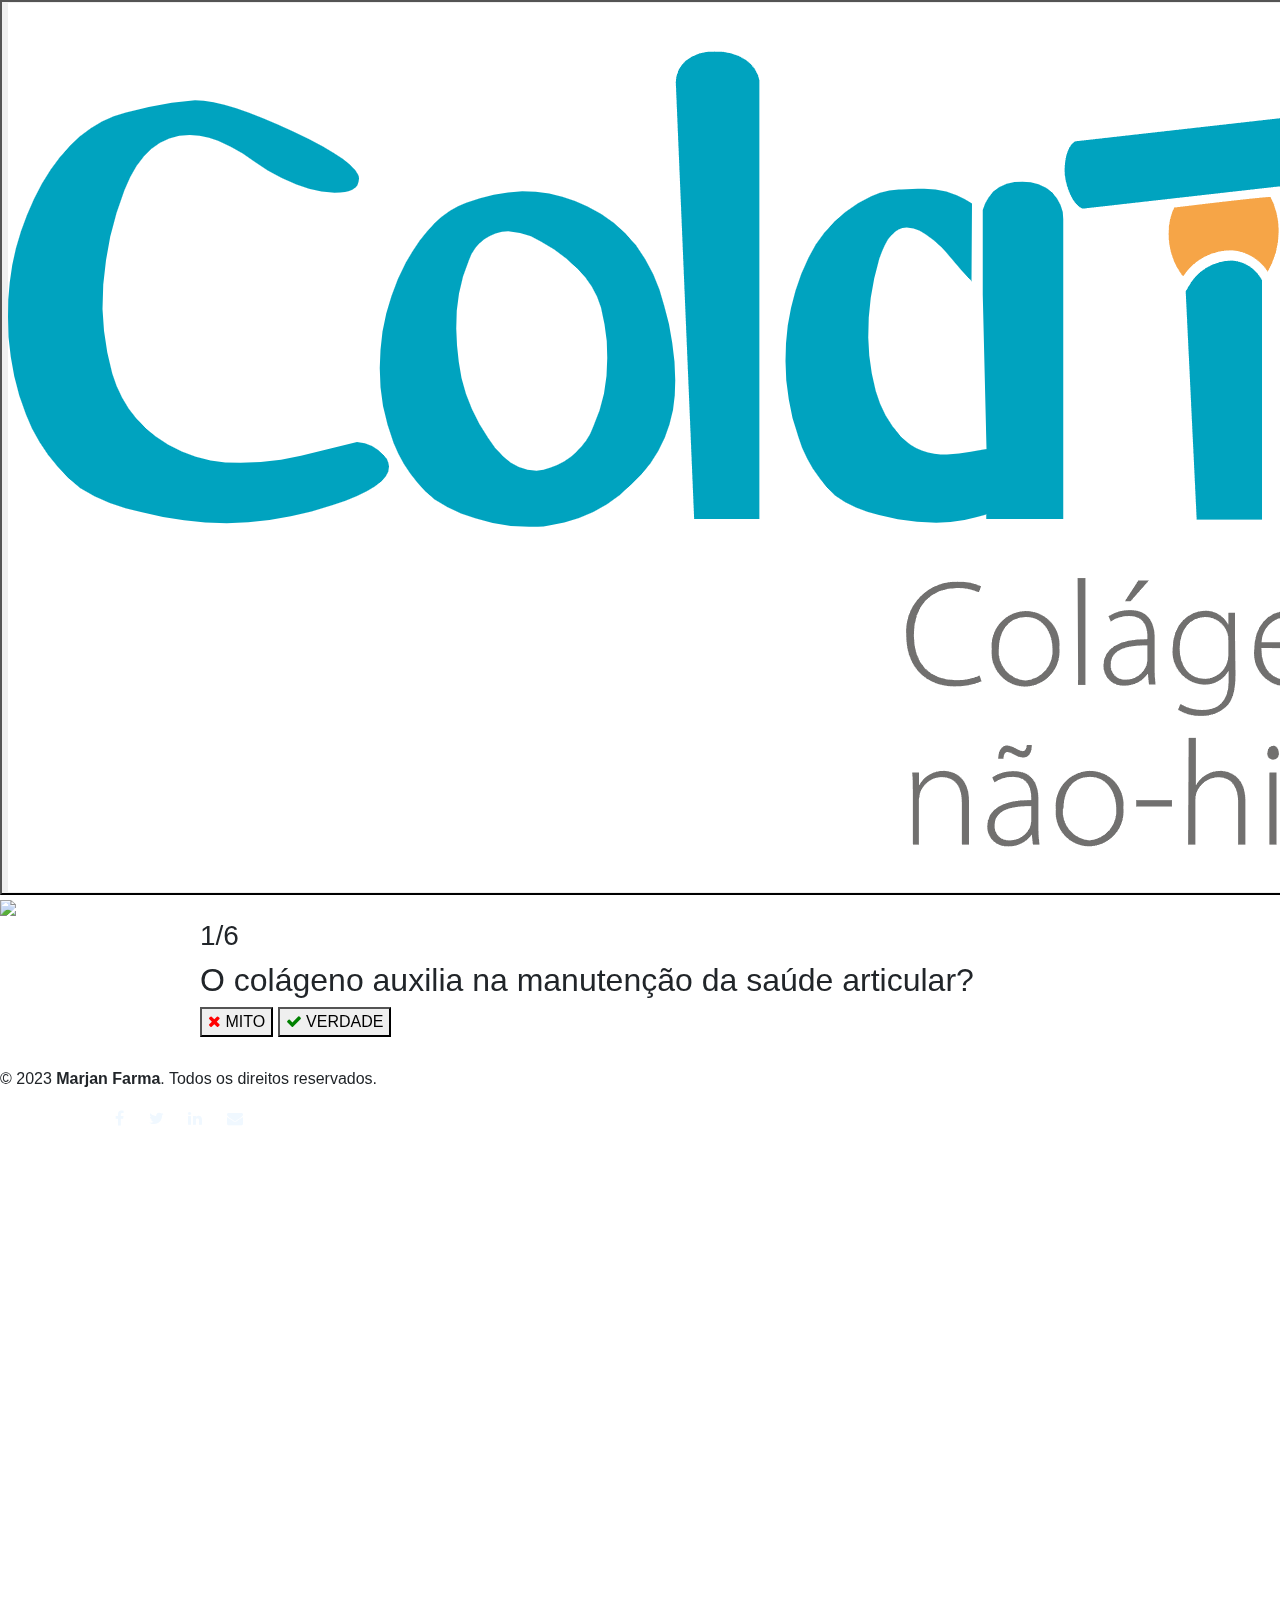
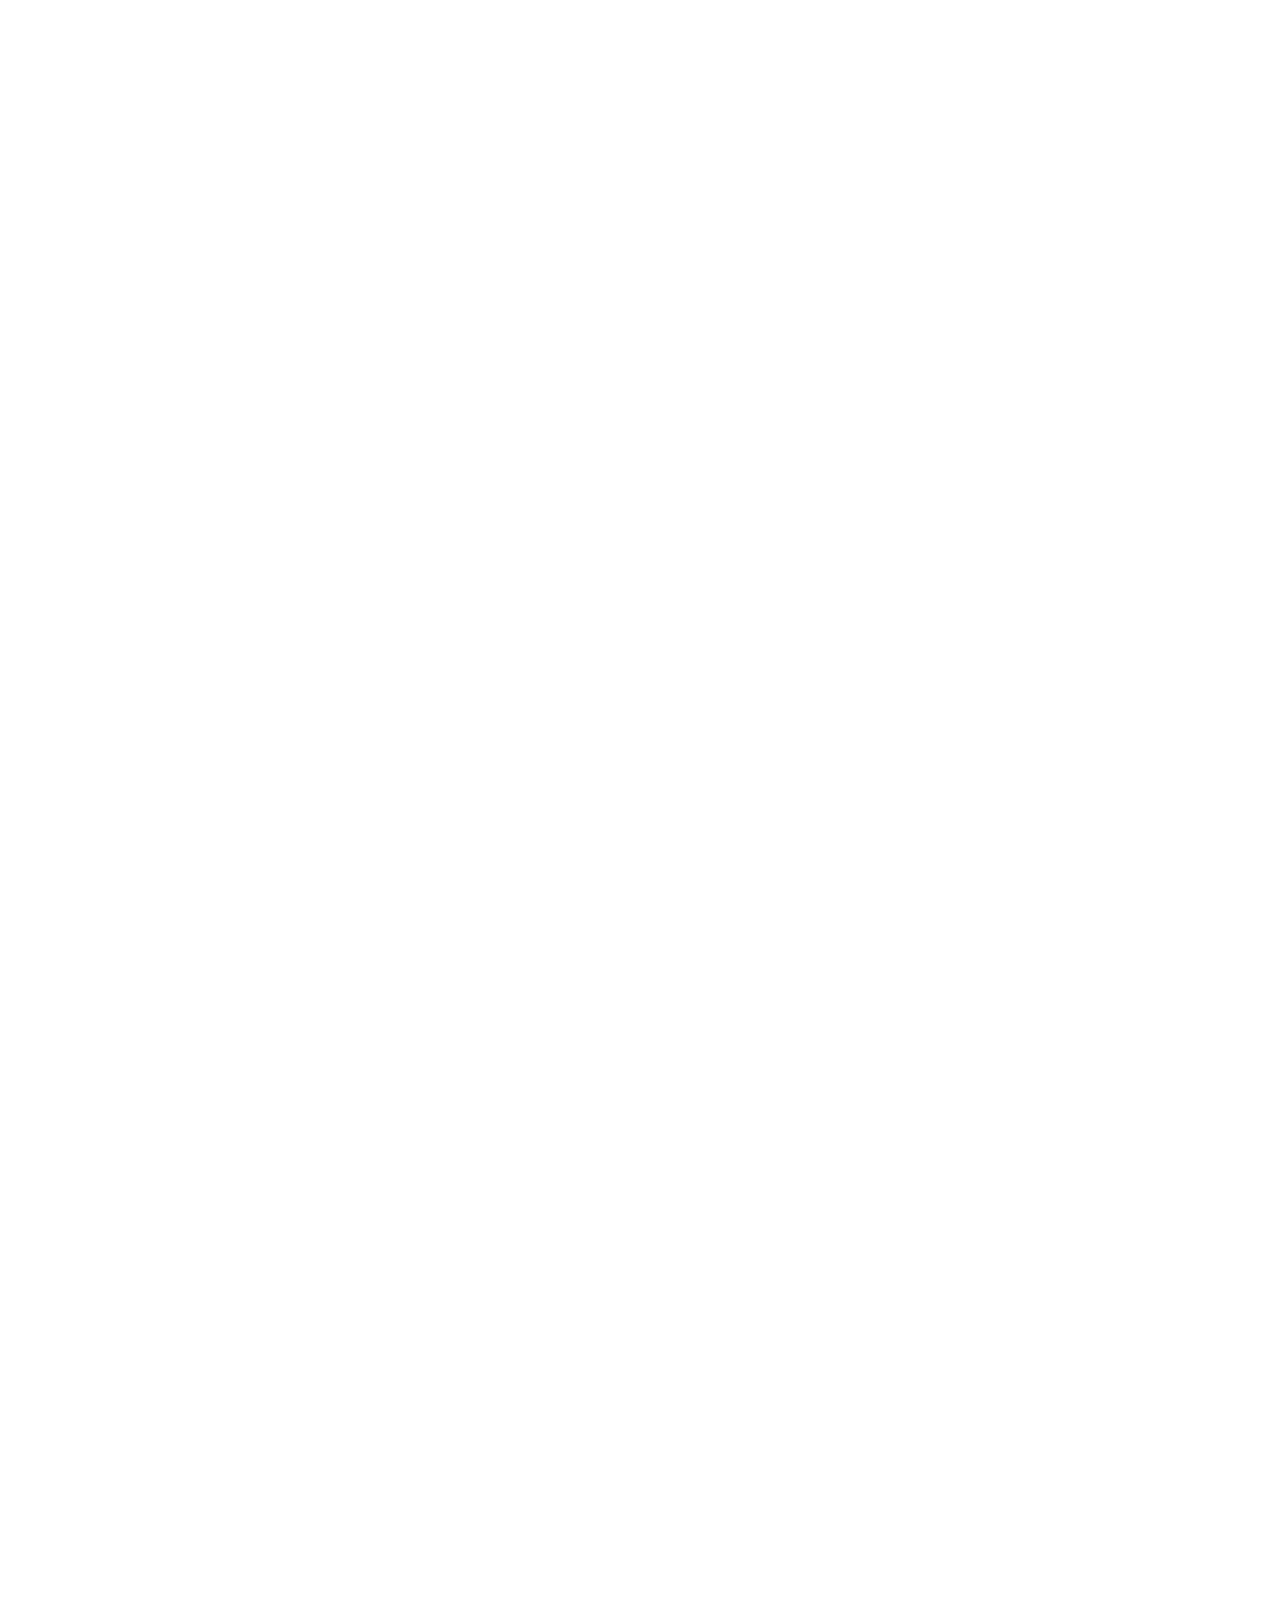
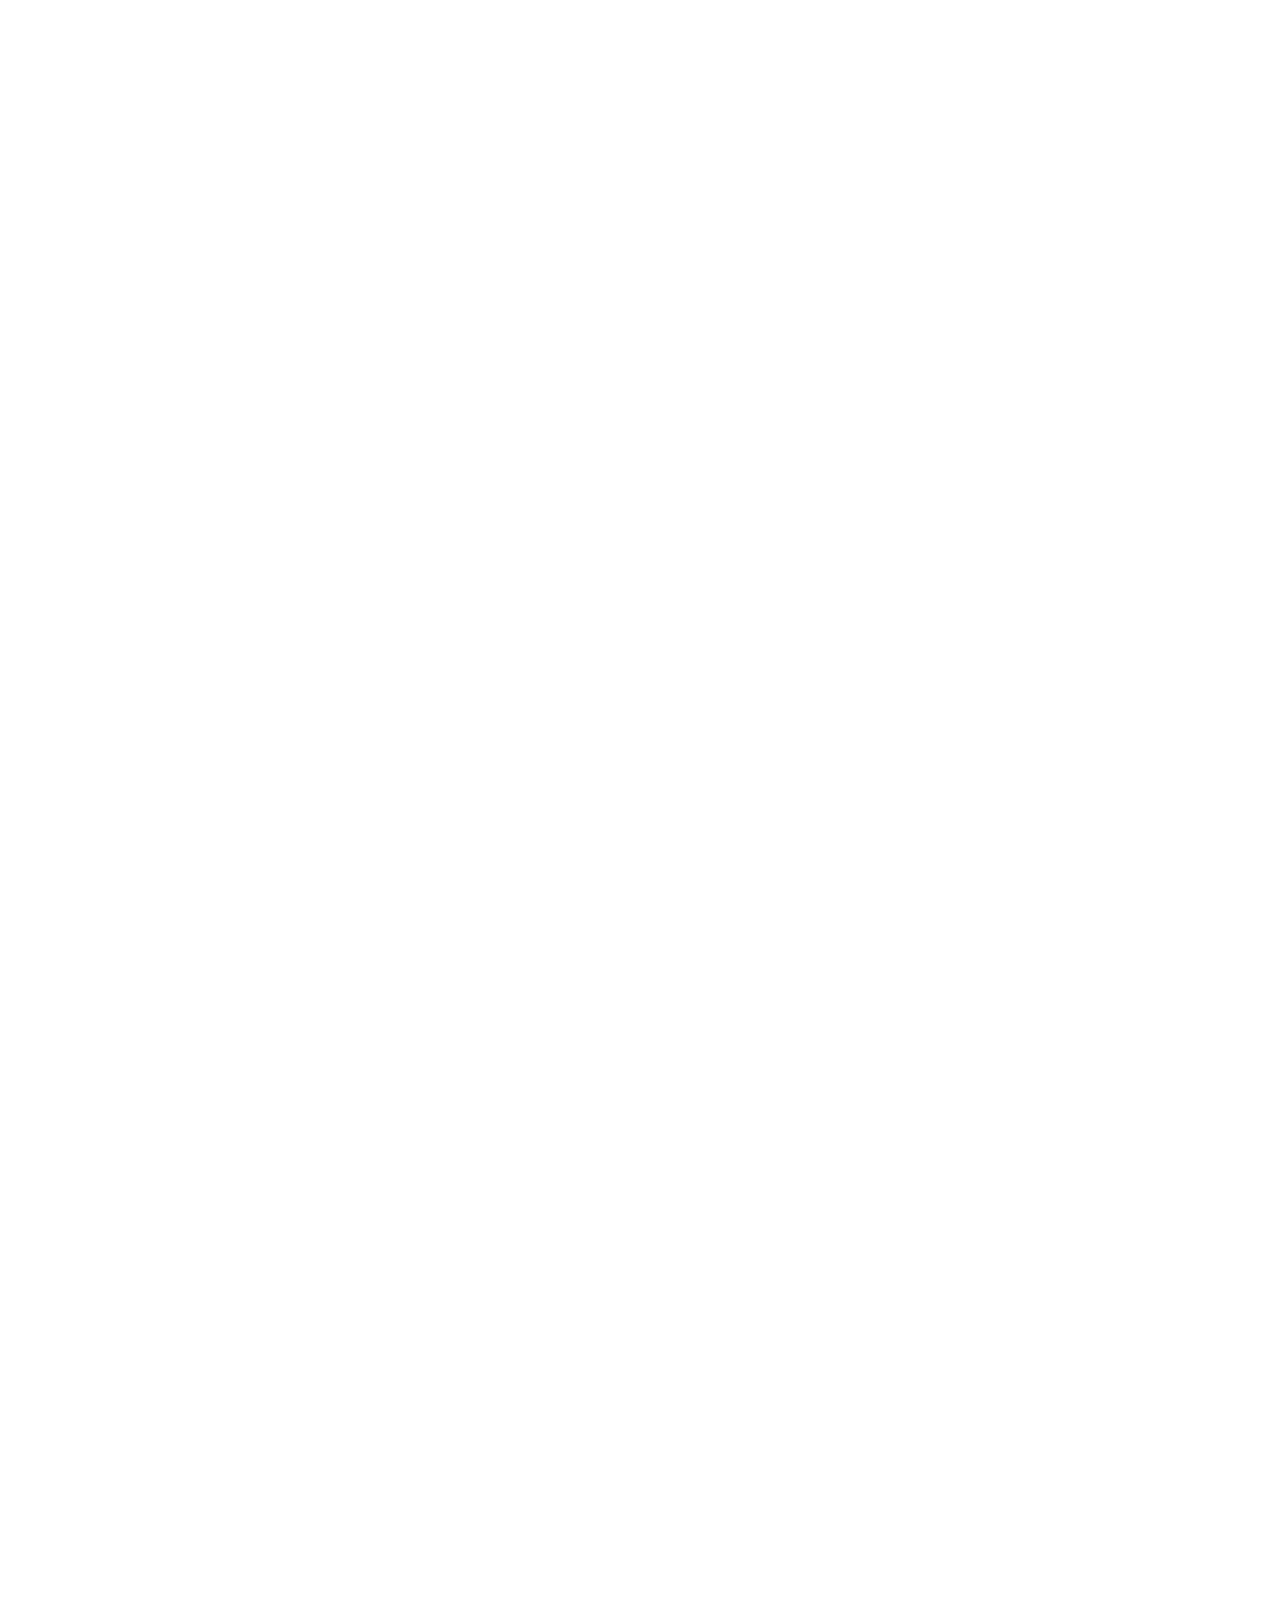
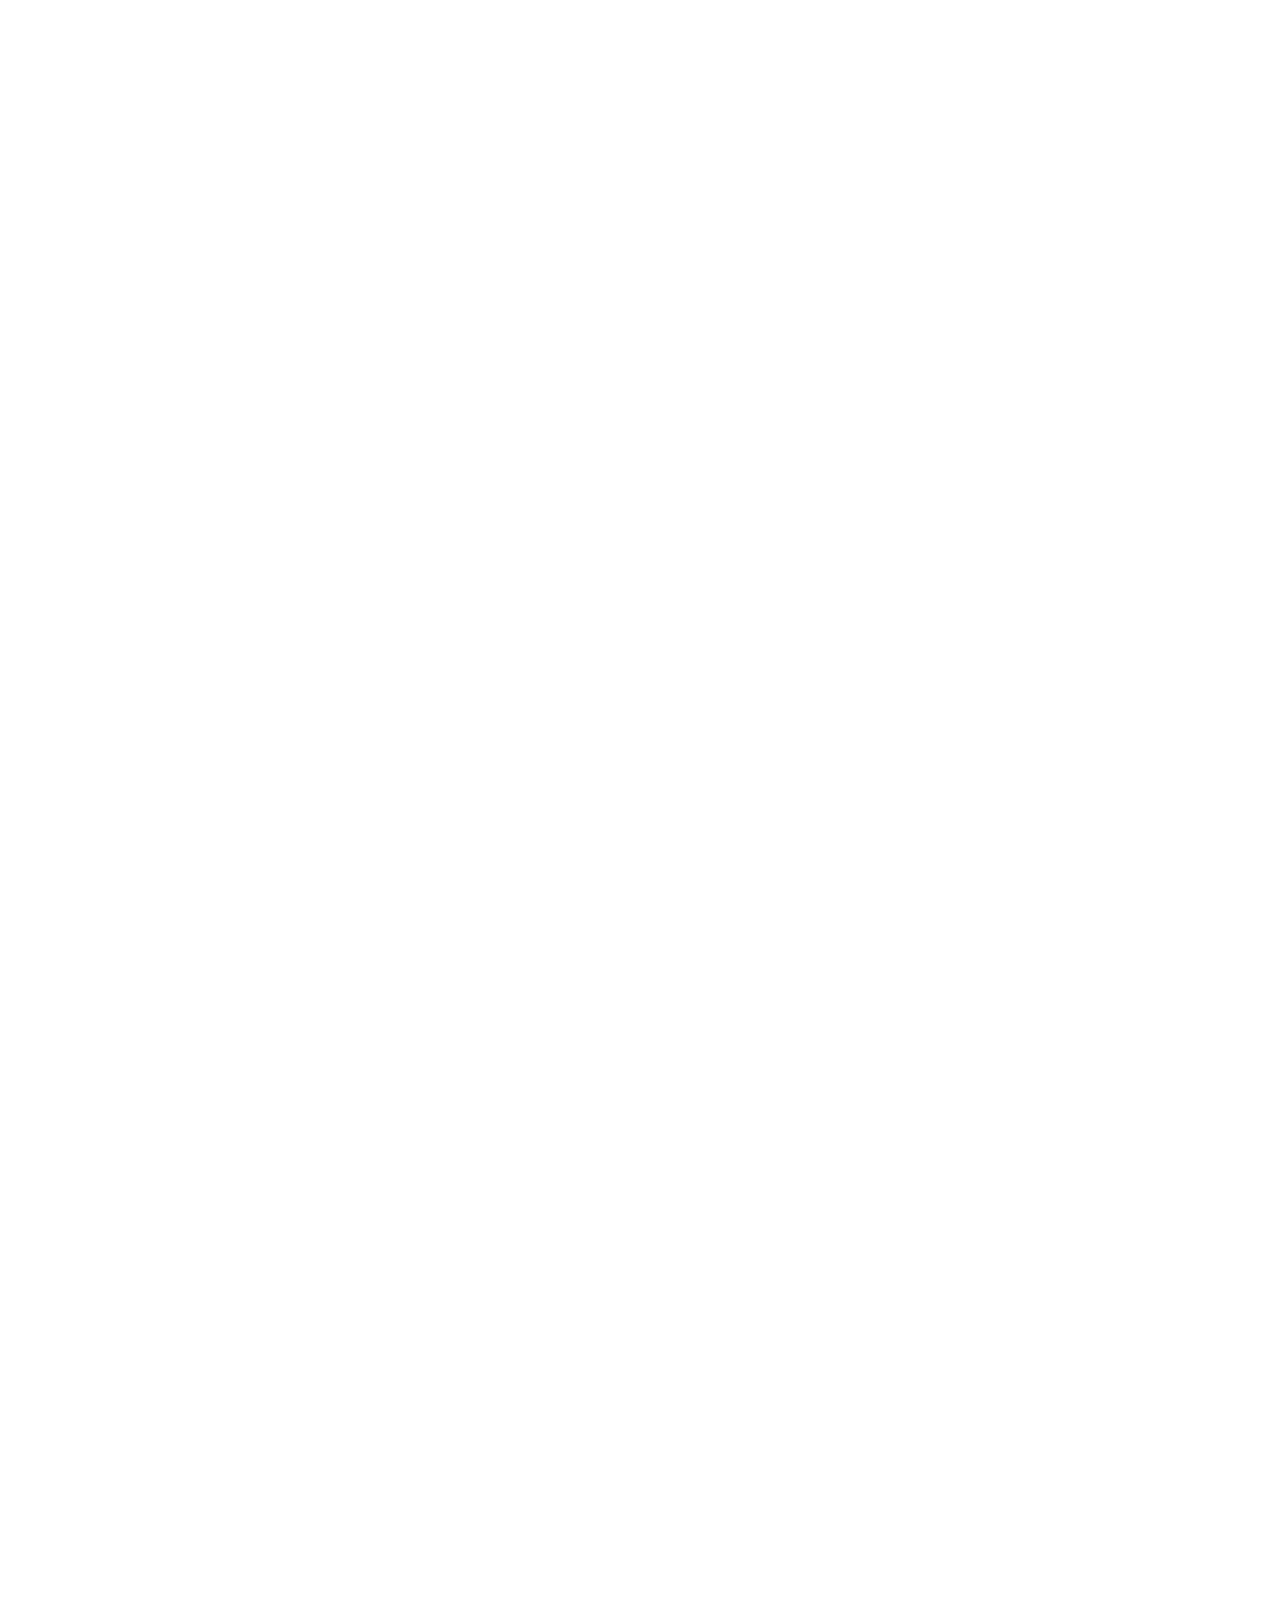
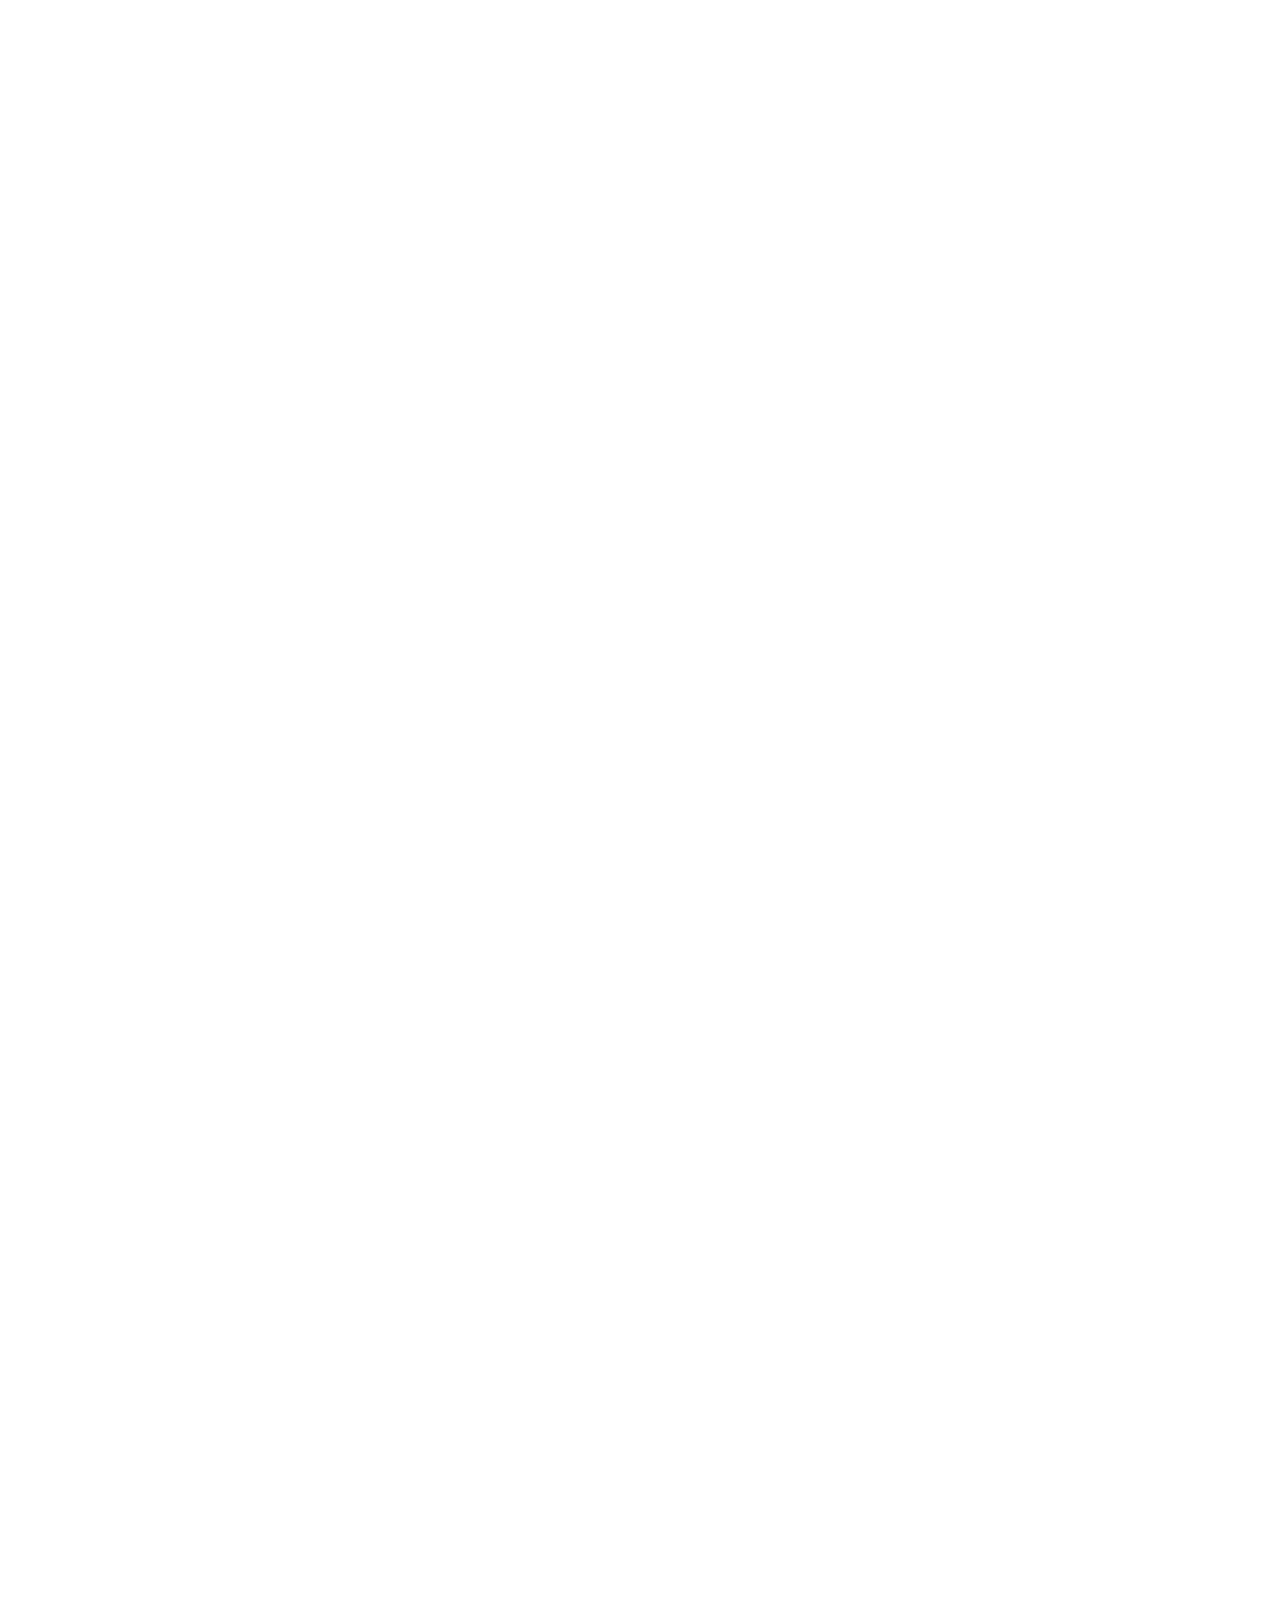
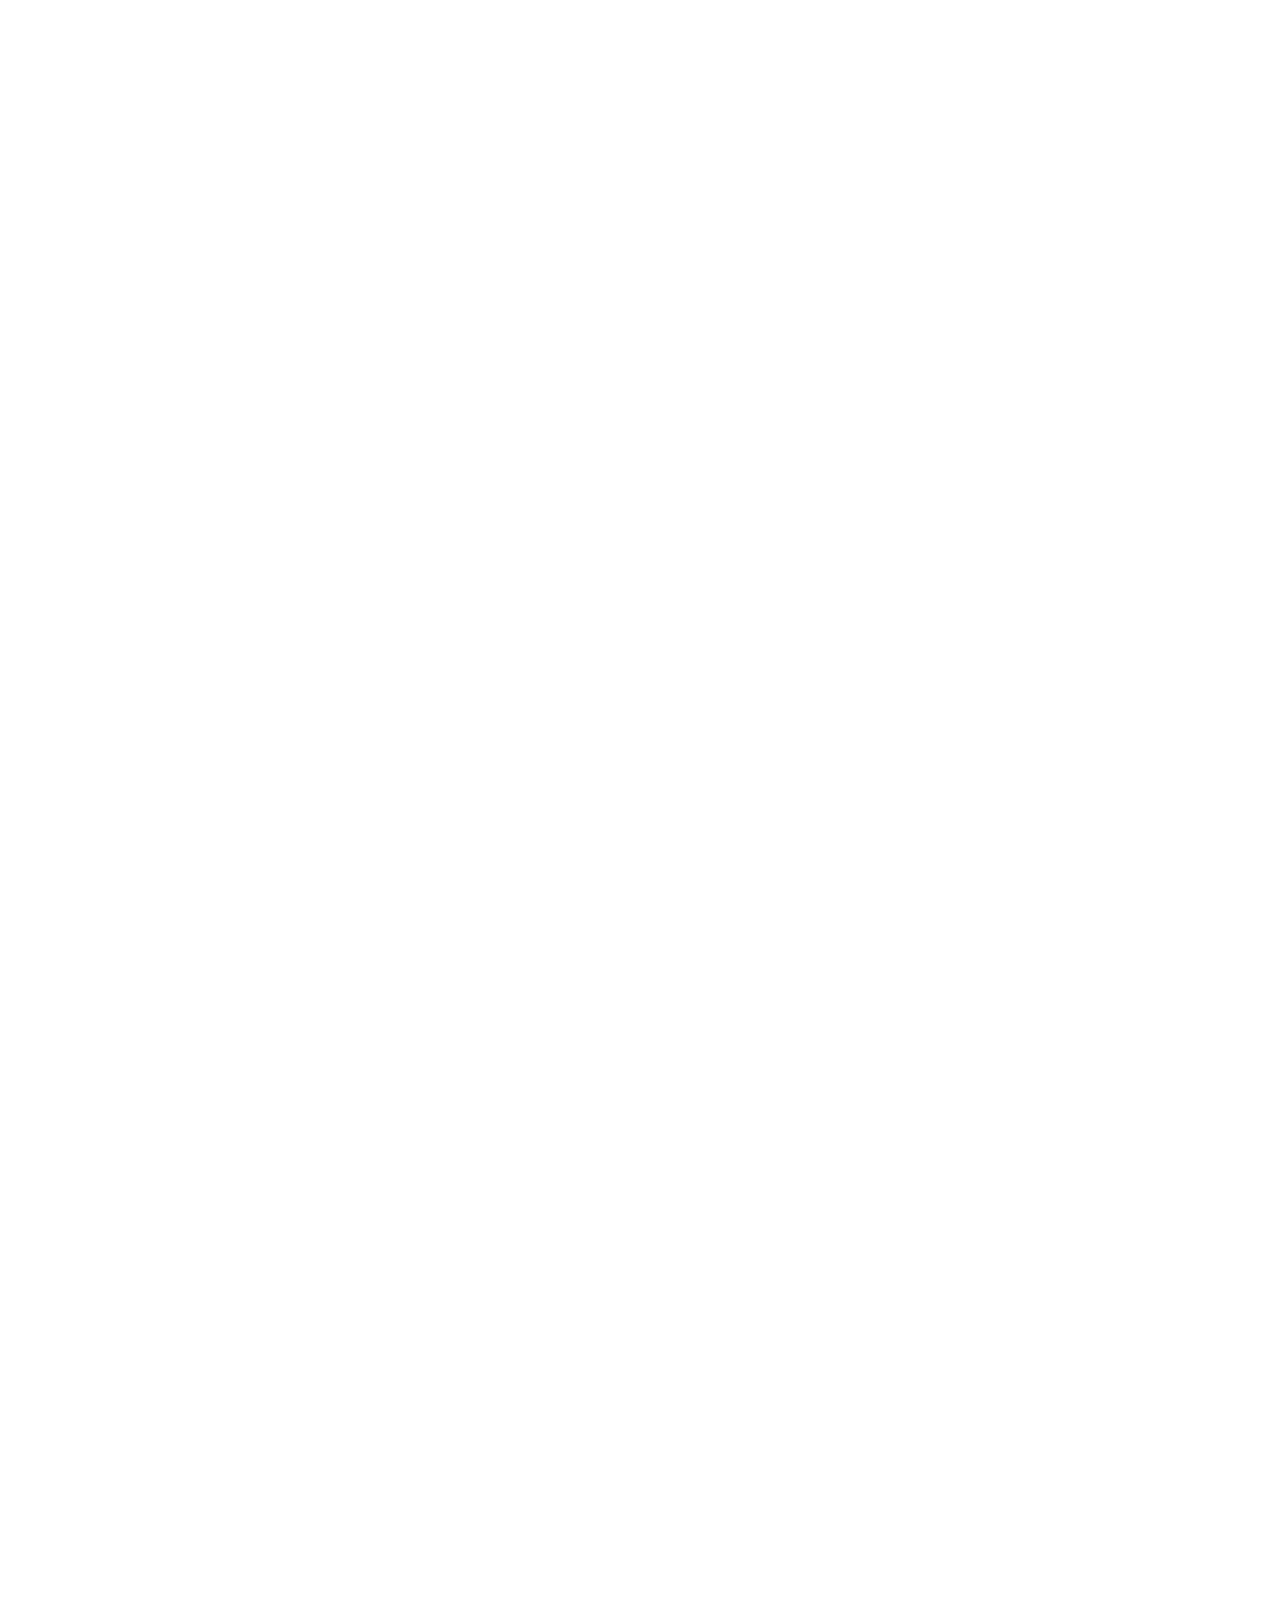
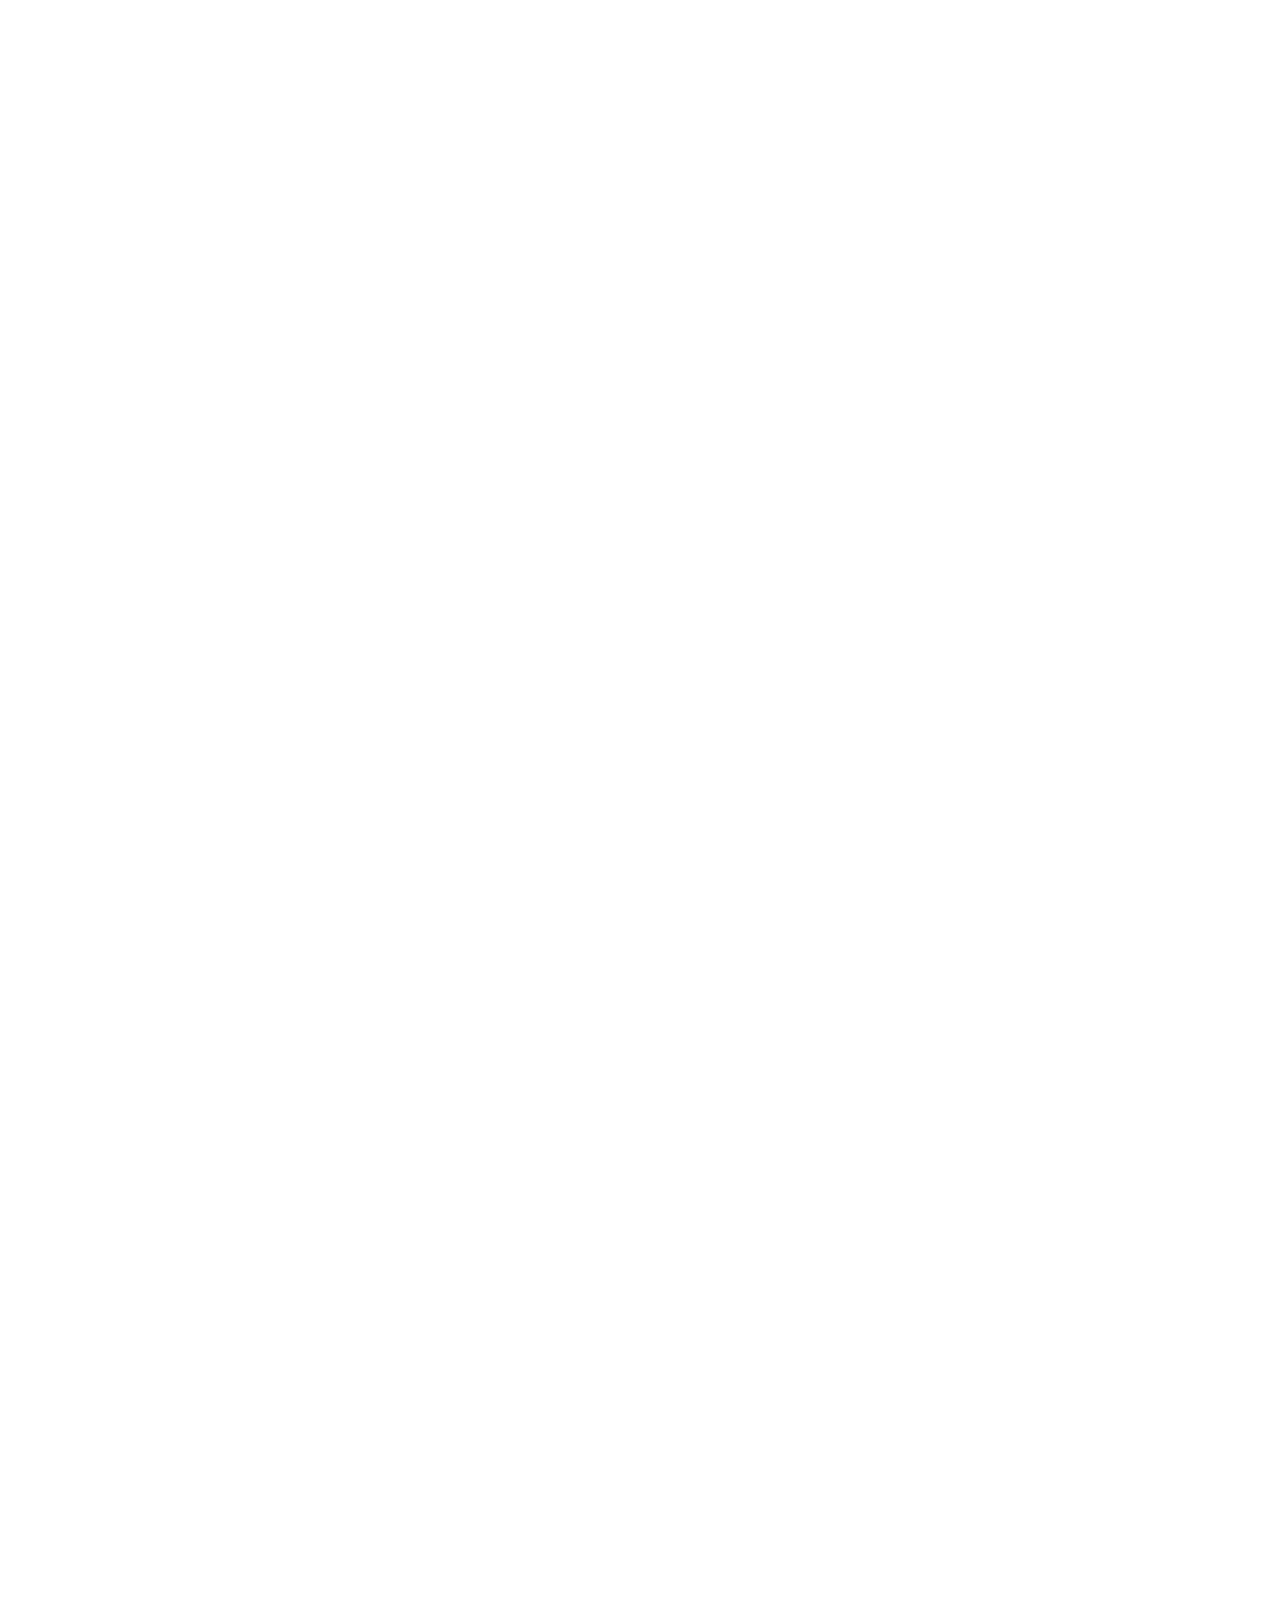
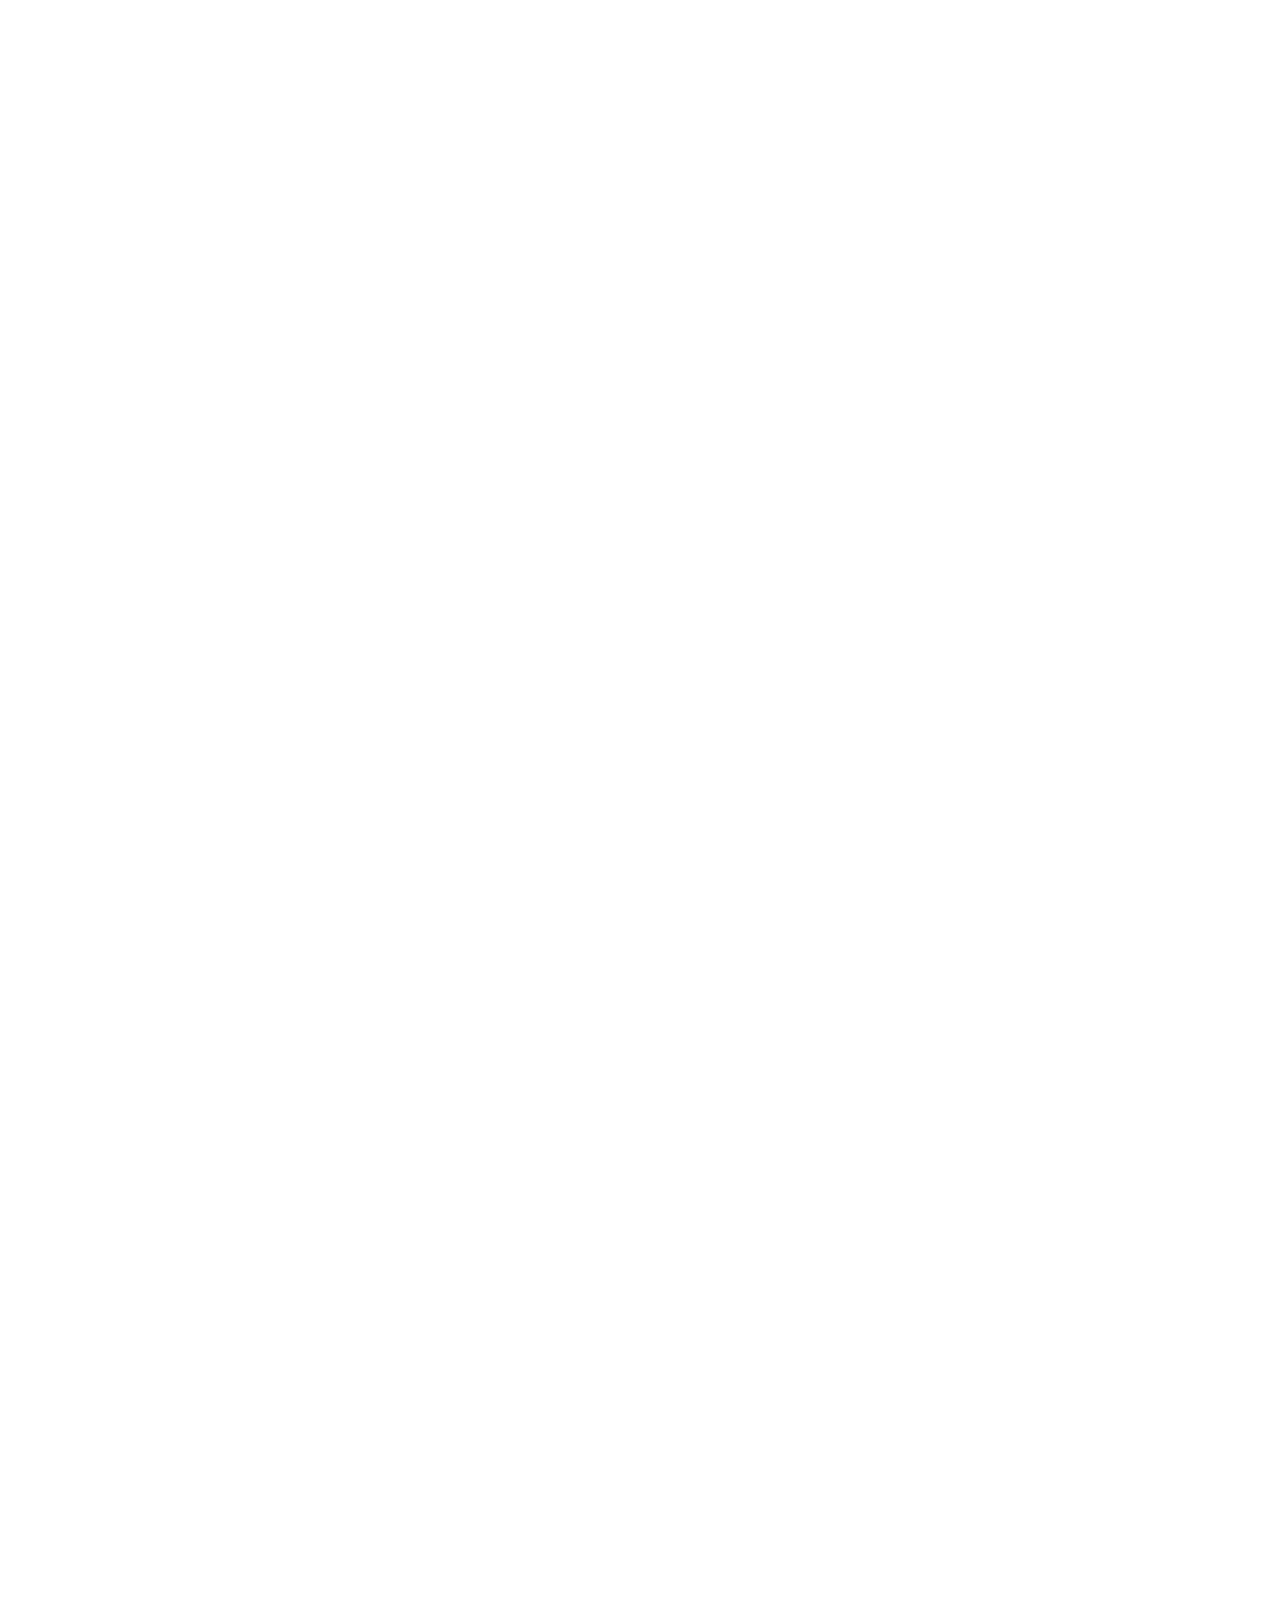
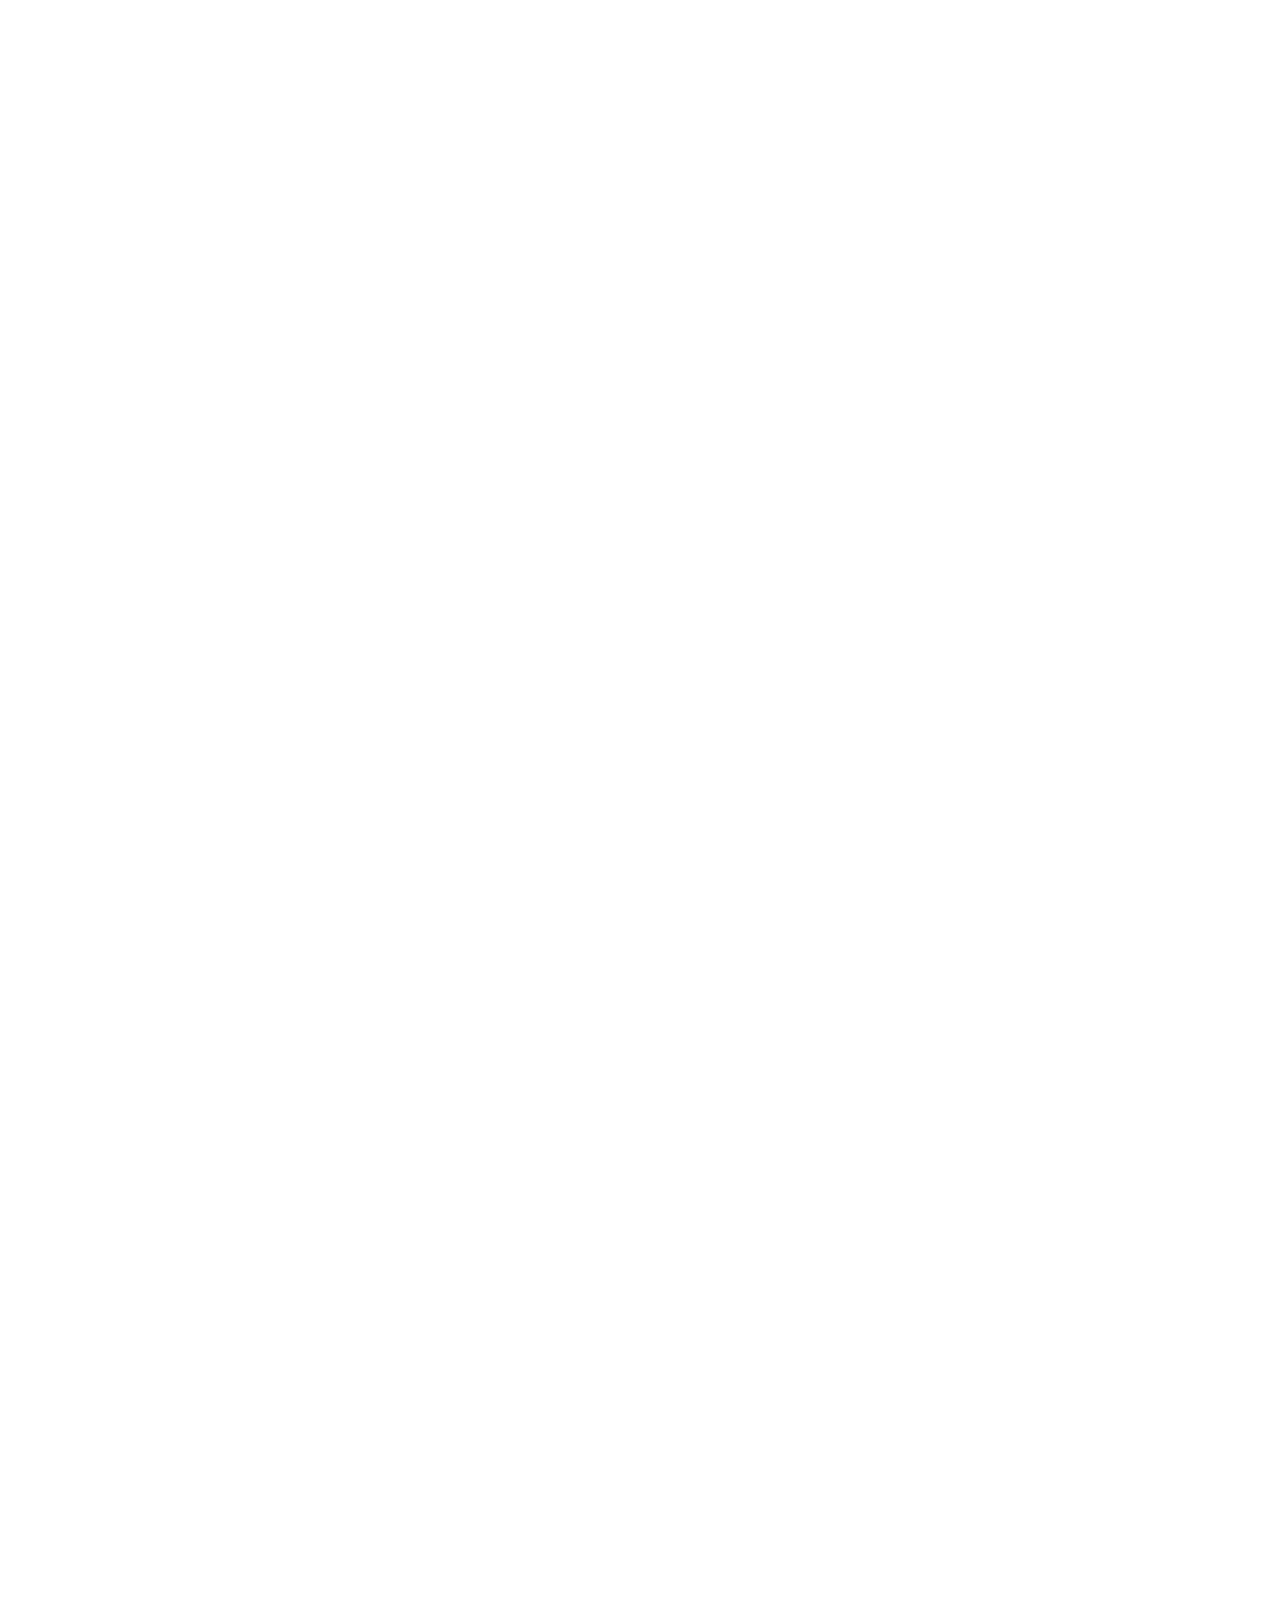
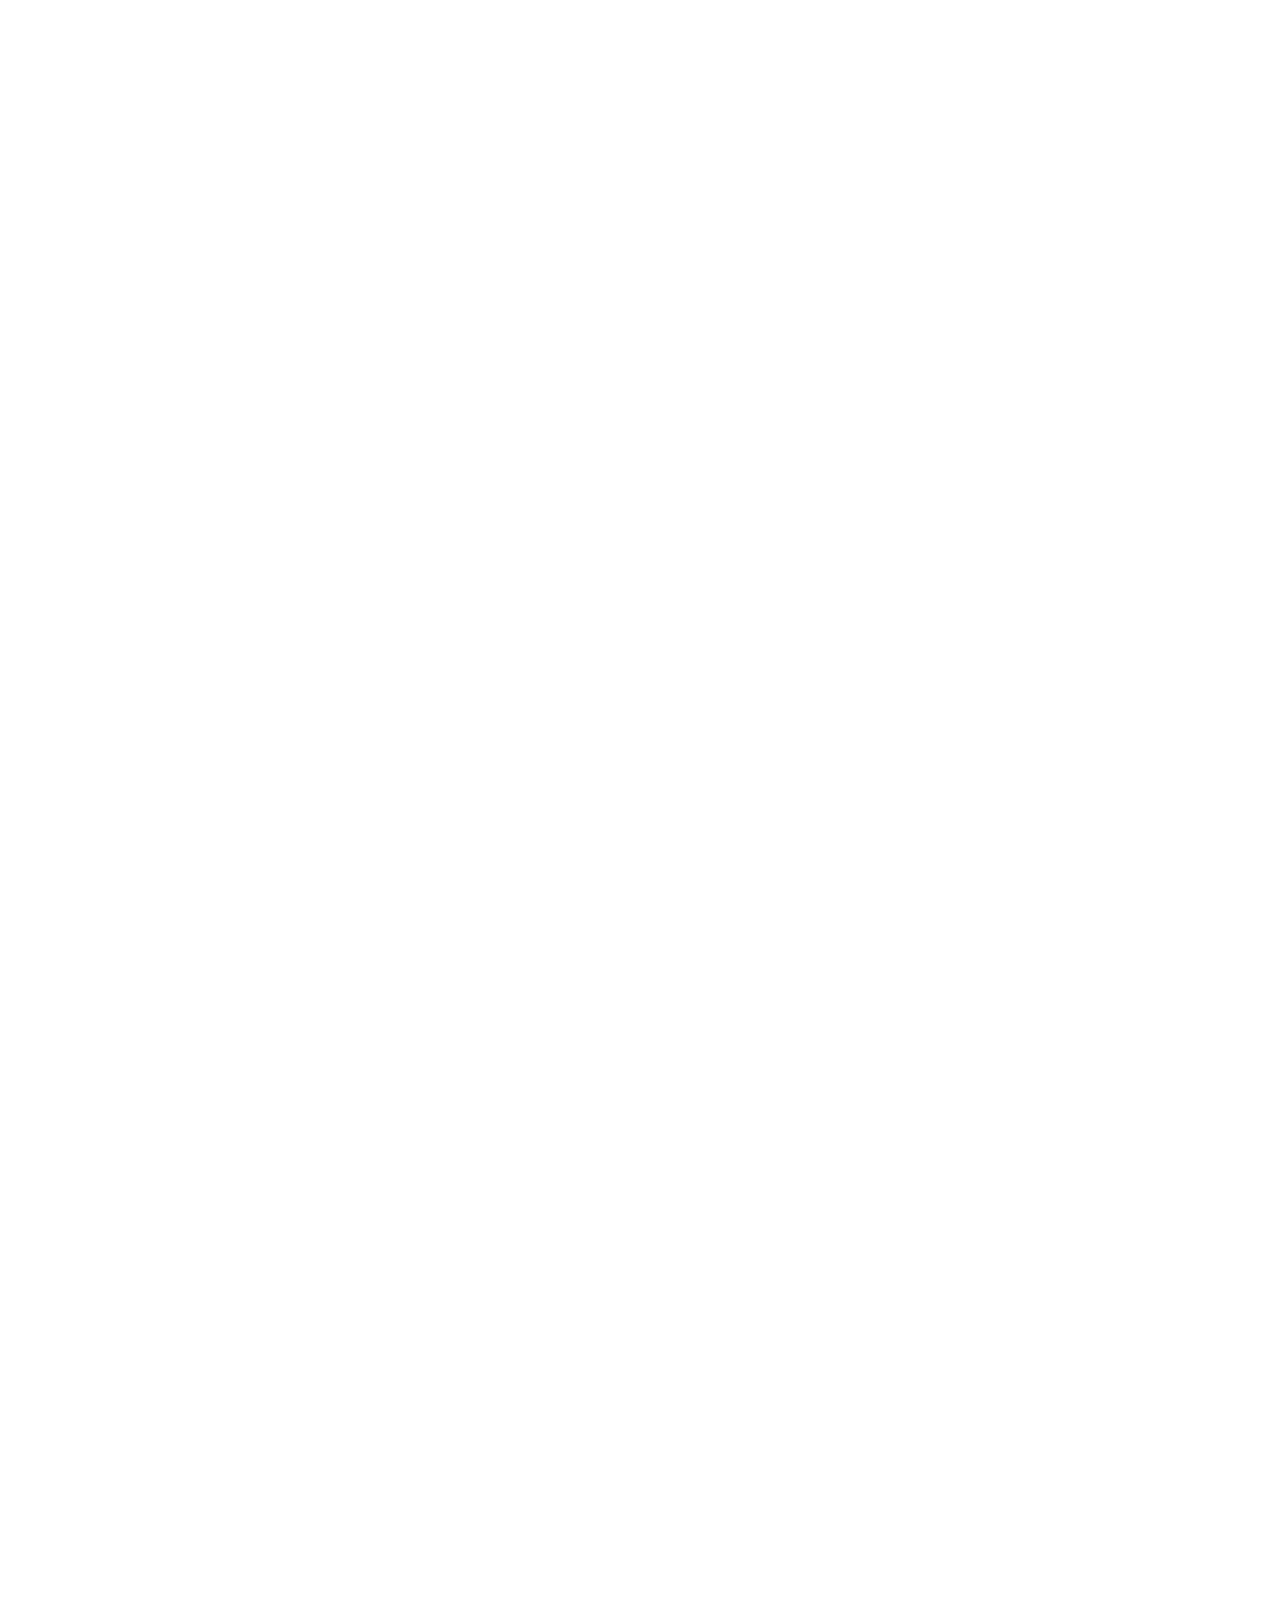
==== perguntas.html @ aea63db1 "commit de adição das telas das perguntas" ====
<!DOCTYPE html>
<html lang="en">
<head>
    <title>Descubra quais são os 6 mitos e verdades sobre o colágeno</title>
    <meta charset="utf-8">
    <meta name="viewport" content="width=device-width, initial-scale=1">
    <meta name="keywords" content="saúde,bem-estar,vitaminas,nutrientes,estrresse,qualidade de vida">
    <meta name="description" content="Informações sobre bem estar com Colaten">
    <link rel="stylesheet" type="text/css" href="css/main.css" media="screen" />
    <link rel="stylesheet" href="https://unpkg.com/aos@next/dist/aos.css" />
    <link rel="stylesheet" href="https://stackpath.bootstrapcdn.com/bootstrap/4.4.1/css/bootstrap.min.css"
        integrity="sha384-Vkoo8x4CGsO3+Hhxv8T/Q5PaXtkKtu6ug5TOeNV6gBiFeWPGFN9MuhOf23Q9Ifjh" crossorigin="anonymous">
    <link rel="stylesheet" href="https://cdnjs.cloudflare.com/ajax/libs/font-awesome/4.7.0/css/font-awesome.min.css">
    <script src="https://kit.fontawesome.com/802204386a.js" crossorigin="anonymous"></script>
    <script type="text/javascript" src="/Application/Js/principal.js" crossorigin="anonymous"></script>
    <script src="https://cdnjs.cloudflare.com/ajax/libs/gsap/3.11.4/gsap.min.js"
        integrity="sha512-f8mwTB+Bs8a5c46DEm7HQLcJuHMBaH/UFlcgyetMqqkvTcYg4g5VXsYR71b3qC82lZytjNYvBj2pf0VekA9/FQ=="
        crossorigin="anonymous" referrerpolicy="no-referrer"></script>
    
</head>
<body>
    <div class="fisrt-quest" data-aos="zoom-out" data-aos-delay="50" data-aos-duration="900">
        <div class="fundo" >
            <a href="https://marjan.com.br">
                <button class="logo-button"><img class="imagem-logo" src="/imagens/logo.png" ></button>
            </a>
        </div>
        <div class="pergunta-toda">
            <img src="/imagens/pergunta-1.png" class="img-quest-1">
            <div style="margin-left: 200px;">
                <div>
                    <h3 class="contagem">1/6</h3>
            
                    <h2 class="pergunta-1">O colágeno auxilia na manutenção da saúde articular?</h2>
                </div>
        
                <div class="resposta-mito-verdade">          
                    <button class="mito">
                        <i style="color: red;" class="fa fa-times"></i>
                        MITO
                    </button>
        
                    <button class="verdadeiro">
                        <i style="color: green;" class="fa fa-solid fa-check"></i>
                        VERDADE
                    </button>
                </div>
            </div>
        </div>
        
        
        <div class="rodape">
            <p style="margin-top: 30px;" class="direitos">© 2023 <strong>Marjan Farma</strong>. Todos os direitos reservados.</p>
            <div style="margin-top: 15px;" class="social">
                <p class="compartilhe" style="color: white;">Compartilhe:
                    <a style="color: aliceblue;" href="https://www.facebook.com/sharer/sharer.php?u=https%3A%2F%2Finterativos.colaten.com.br%2Fcolageno-mitos-e-verdades&t=">
                        <i style="margin-left: 20px;" class="fa fa-brands fa-facebook fa-1x "></i>
                    </a>
    
                    <a style="color: aliceblue;" href="https://twitter.com/intent/tweet?source=https%3A%2F%2Finterativos.colaten.com.br%2Fcolageno-mitos-e-verdades&text=Descubra%20quais%20são%20os%206%20mitos%20e%20verdades%20sobre%20o%20colágeno.%0A%0AQuer%20tirar%20todas%20as%20suas%20dúvidas%20sobre%20a%20importância%20do%20colágeno%20para%20o%20nosso%20organismo%3F%20Descubra%20aqui!%0A%0Ahttps%3A%2F%2Finterativos.colaten.com.br%2Fcolageno-mitos-e-verdades">
                        <i style="margin-left: 20px;" class=" fa fa-brands fa-twitter fa-1x"></i>
                    </a>
    
                    <a style="color: aliceblue;" href="https://www.linkedin.com/uas/login?session_redirect=https%3A%2F%2Fwww.linkedin.com%2FshareArticle%3Fmini%3Dtrue%26url%3Dhttps%253A%252F%252Finterativos.colaten.com.br%252Fcolageno-mitos-e-verdades%26title%3D%26summary%3D%26source%3D">
                        <i style="margin-left: 20px;" class="fa fa-brands fa-linkedin fa-1x"></i>
                    </a>
    
                    <a style="color: aliceblue;" href="">
                        <i style="margin-left: 20px;" class="fa fa-solid fa-envelope fa-1x"></i>
                    </a>
                </p>
            </div>
        </div>
    </div>

    <div class="resposta-verdadeiro" data-aos="zoom-out" data-aos-delay="50" data-aos-duration="900">
        <div class="fundo">
            <a href="https://marjan.com.br">
                <button class="logo-button"><img class="imagem-logo" src="/imagens/logo.png" ></button>
            </a>
        </div>
        <h6 class="correct-answer">
            <i style="color: green;" class="fa fa-solid fa-check"></i>
            RESPOSTA CORRETA!
        </h6>

        <div class="answer-text">
            <div>
                <h2 class="text-tittle">
                    <strong>VERDADE!</strong> O Colágeno auxilia na manutenção da saúde articular. 
                </h2>
                <P class="text">
                    As desordens articulares com inflamação e erosão são causadas 
                    por uma resposta imune do corpo contra o colágeno tipo II endógeno. 
                    Estudos indicam que suplementação com baixas doses de colágeno tipo 
                    II por via oral são capazes de modular a resposta imune.
                </P>
                <button class="proximo-quiz">
                    <p class="fazer-texto">Próximo
                        <i style="margin-left:2px; margin-top:5px" class=" fa far-solid fa-chevron-right">
                        </i>
                    </p>
                </button>
            </div>
            
            <img src="/imagens/pergunta-1.png" class="img-quest-1">
        </div>

        <div class="rodape">
            <p style="margin-top: 15px;" class="direitos">© 2023 <strong>Marjan Farma</strong>. Todos os direitos reservados.</p>
            <div style="margin-top: 15px;" class="social">
                <p class="compartilhe" style="color: white;">Compartilhe:
                    <a style="color: aliceblue;" href="https://www.facebook.com/sharer/sharer.php?u=https%3A%2F%2Finterativos.colaten.com.br%2Fcolageno-mitos-e-verdades&t=">
                        <i style="margin-left: 20px;" class="fa fa-brands fa-facebook fa-1x "></i>
                    </a>
    
                    <a style="color: aliceblue;" href="https://twitter.com/intent/tweet?source=https%3A%2F%2Finterativos.colaten.com.br%2Fcolageno-mitos-e-verdades&text=Descubra%20quais%20são%20os%206%20mitos%20e%20verdades%20sobre%20o%20colágeno.%0A%0AQuer%20tirar%20todas%20as%20suas%20dúvidas%20sobre%20a%20importância%20do%20colágeno%20para%20o%20nosso%20organismo%3F%20Descubra%20aqui!%0A%0Ahttps%3A%2F%2Finterativos.colaten.com.br%2Fcolageno-mitos-e-verdades">
                        <i style="margin-left: 20px;" class=" fa fa-brands fa-twitter fa-1x"></i>
                    </a>
    
                    <a style="color: aliceblue;" href="https://www.linkedin.com/uas/login?session_redirect=https%3A%2F%2Fwww.linkedin.com%2FshareArticle%3Fmini%3Dtrue%26url%3Dhttps%253A%252F%252Finterativos.colaten.com.br%252Fcolageno-mitos-e-verdades%26title%3D%26summary%3D%26source%3D">
                        <i style="margin-left: 20px;" class="fa fa-brands fa-linkedin fa-1x"></i>
                    </a>
    
                    <a style="color: aliceblue;" href="">
                        <i style="margin-left: 20px;" class="fa fa-solid fa-envelope fa-1x"></i>
                    </a>
                </p>
            </div>
        </div>
    </div>

    <div class="resposta-mito" data-aos="zoom-out" data-aos-delay="50" data-aos-duration="900">
        <div class="fundo">
            <a href="https://marjan.com.br">
                <button class="logo-button"><img class="imagem-logo" src="/imagens/logo.png" ></button>
            </a>
        </div>
        <h6 class="correct-answer">
            <i style="color: red;" class="fa fa-times"></i>
            RESPOSTA INCORRETA
        </h6>

        <div class="answer-text">
            <h2 class="text-tittle">
                <strong>VERDADE!</strong> O Colágeno auxilia na manutenção da saúde articular. 
            </h2>
            <P class="text">
                As desordens articulares com inflamação e erosão são causadas 
                por uma resposta imune do corpo contra o colágeno tipo II endógeno. 
                Estudos indicam que suplementação com baixas doses de colágeno tipo 
                II por via oral são capazes de modular a resposta imune.
            </P>
        </div>

        <button class="faca-quiz">
            <p class="fazer-texto">Próximo
                <i style="margin-left:2px; margin-top:5px" class=" fa far-solid fa-chevron-right">
                </i>
            </p>
        </button>

        <div class="rodape">
            <p style="margin-top: 15px;" class="direitos">© 2023 <strong>Marjan Farma</strong>. Todos os direitos reservados.</p>
            <div style="margin-top: 15px;" class="social">
                <p class="compartilhe" style="color: white;">Compartilhe:
                    <a style="color: aliceblue;" href="https://www.facebook.com/sharer/sharer.php?u=https%3A%2F%2Finterativos.colaten.com.br%2Fcolageno-mitos-e-verdades&t=">
                        <i style="margin-left: 20px;" class="fa fa-brands fa-facebook fa-1x "></i>
                    </a>
    
                    <a style="color: aliceblue;" href="https://twitter.com/intent/tweet?source=https%3A%2F%2Finterativos.colaten.com.br%2Fcolageno-mitos-e-verdades&text=Descubra%20quais%20são%20os%206%20mitos%20e%20verdades%20sobre%20o%20colágeno.%0A%0AQuer%20tirar%20todas%20as%20suas%20dúvidas%20sobre%20a%20importância%20do%20colágeno%20para%20o%20nosso%20organismo%3F%20Descubra%20aqui!%0A%0Ahttps%3A%2F%2Finterativos.colaten.com.br%2Fcolageno-mitos-e-verdades">
                        <i style="margin-left: 20px;" class=" fa fa-brands fa-twitter fa-1x"></i>
                    </a>
    
                    <a style="color: aliceblue;" href="https://www.linkedin.com/uas/login?session_redirect=https%3A%2F%2Fwww.linkedin.com%2FshareArticle%3Fmini%3Dtrue%26url%3Dhttps%253A%252F%252Finterativos.colaten.com.br%252Fcolageno-mitos-e-verdades%26title%3D%26summary%3D%26source%3D">
                        <i style="margin-left: 20px;" class="fa fa-brands fa-linkedin fa-1x"></i>
                    </a>
    
                    <a style="color: aliceblue;" href="">
                        <i style="margin-left: 20px;" class="fa fa-solid fa-envelope fa-1x"></i>
                    </a>
                </p>
            </div>
        </div>
    </div>

    <!-- ----------------------------------------------------------------------------------------- -->

    <div class="second-quest" data-aos="zoom-out" data-aos-delay="50" data-aos-duration="900">
        <div class="fundo">
            <a href="https://marjan.com.br">
                <button class="logo-button"><img class="imagem-logo" src="/imagens/logo.png" ></button>
            </a>
        </div>
        <img src="/imagens/pergunta-2.png" class="img-quest-1">
        <div>
            <h3 class="contagem">2/6</h3>
    
            <h2 class="pergunta-1">Colágeno é tudo igual</h2>
        </div>

        <div class="resposta-mito-verdade">          
            <button class="mito">
                <i style="color: red;" class="fa fa-times"></i>
                MITO
            </button>

            <button class="verdadeiro">
                <i style="color: green;" class="fa fa-solid fa-check"></i>
                VERDADE
            </button>
        </div>
        
        <div class="rodape">
            <p style="margin-top: 15px;" class="direitos">© 2023 <strong>Marjan Farma</strong>. Todos os direitos reservados.</p>
            <div style="margin-top: 15px;" class="social">
                <p class="compartilhe" style="color: white;">Compartilhe:
                    <a style="color: aliceblue;" href="https://www.facebook.com/sharer/sharer.php?u=https%3A%2F%2Finterativos.colaten.com.br%2Fcolageno-mitos-e-verdades&t=">
                        <i style="margin-left: 20px;" class="fa fa-brands fa-facebook fa-1x "></i>
                    </a>
    
                    <a style="color: aliceblue;" href="https://twitter.com/intent/tweet?source=https%3A%2F%2Finterativos.colaten.com.br%2Fcolageno-mitos-e-verdades&text=Descubra%20quais%20são%20os%206%20mitos%20e%20verdades%20sobre%20o%20colágeno.%0A%0AQuer%20tirar%20todas%20as%20suas%20dúvidas%20sobre%20a%20importância%20do%20colágeno%20para%20o%20nosso%20organismo%3F%20Descubra%20aqui!%0A%0Ahttps%3A%2F%2Finterativos.colaten.com.br%2Fcolageno-mitos-e-verdades">
                        <i style="margin-left: 20px;" class=" fa fa-brands fa-twitter fa-1x"></i>
                    </a>
    
                    <a style="color: aliceblue;" href="https://www.linkedin.com/uas/login?session_redirect=https%3A%2F%2Fwww.linkedin.com%2FshareArticle%3Fmini%3Dtrue%26url%3Dhttps%253A%252F%252Finterativos.colaten.com.br%252Fcolageno-mitos-e-verdades%26title%3D%26summary%3D%26source%3D">
                        <i style="margin-left: 20px;" class="fa fa-brands fa-linkedin fa-1x"></i>
                    </a>
    
                    <a style="color: aliceblue;" href="">
                        <i style="margin-left: 20px;" class="fa fa-solid fa-envelope fa-1x"></i>
                    </a>
                </p>
            </div>
        </div>
    </div>
    
    <div class="resposta-verdadeiro-2" data-aos="zoom-out" data-aos-delay="50" data-aos-duration="900">
        <div class="fundo">
            <a href="https://marjan.com.br">
                <button class="logo-button"><img class="imagem-logo" src="/imagens/logo.png" ></button>
            </a>
        </div>
        <h6 class="correct-answer">
            <i style="color: red;" class="fa fa-times"></i>
            RESPOSTA INCORRETA
        </h6>

        <div class="answer-text">
            <h2 class="text-tittle">
                <strong>MITO!</strong> Não é porque você está comprando suplemento de colágeno que, necessariamente, 
                ele vai suprir as suas necessidades orgânicas.
            </h2>
            <P class="text">
                Para começar, o colágeno pode ser hidrolisado ou não. A versão hidrolisada é composta por partículas 
                menores que facilitam a absorção no organismo. Já o colágeno não hidrolisado é a estrutura da proteína 
                intacta, ou seja, não desnaturada.
            </P>
        </div>

        <button class="faca-quiz">
            <p class="fazer-texto">Próximo
                <i style="margin-left:2px; margin-top:5px" class=" fa far-solid fa-chevron-right">
                </i>
            </p>
        </button>

        <div class="rodape">
            <p style="margin-top: 15px;" class="direitos">© 2023 <strong>Marjan Farma</strong>. Todos os direitos reservados.</p>
            <div style="margin-top: 15px;" class="social">
                <p class="compartilhe" style="color: white;">Compartilhe:
                    <a style="color: aliceblue;" href="https://www.facebook.com/sharer/sharer.php?u=https%3A%2F%2Finterativos.colaten.com.br%2Fcolageno-mitos-e-verdades&t=">
                        <i style="margin-left: 20px;" class="fa fa-brands fa-facebook fa-1x "></i>
                    </a>
    
                    <a style="color: aliceblue;" href="https://twitter.com/intent/tweet?source=https%3A%2F%2Finterativos.colaten.com.br%2Fcolageno-mitos-e-verdades&text=Descubra%20quais%20são%20os%206%20mitos%20e%20verdades%20sobre%20o%20colágeno.%0A%0AQuer%20tirar%20todas%20as%20suas%20dúvidas%20sobre%20a%20importância%20do%20colágeno%20para%20o%20nosso%20organismo%3F%20Descubra%20aqui!%0A%0Ahttps%3A%2F%2Finterativos.colaten.com.br%2Fcolageno-mitos-e-verdades">
                        <i style="margin-left: 20px;" class=" fa fa-brands fa-twitter fa-1x"></i>
                    </a>
    
                    <a style="color: aliceblue;" href="https://www.linkedin.com/uas/login?session_redirect=https%3A%2F%2Fwww.linkedin.com%2FshareArticle%3Fmini%3Dtrue%26url%3Dhttps%253A%252F%252Finterativos.colaten.com.br%252Fcolageno-mitos-e-verdades%26title%3D%26summary%3D%26source%3D">
                        <i style="margin-left: 20px;" class="fa fa-brands fa-linkedin fa-1x"></i>
                    </a>
    
                    <a style="color: aliceblue;" href="">
                        <i style="margin-left: 20px;" class="fa fa-solid fa-envelope fa-1x"></i>
                    </a>
                </p>
            </div>
        </div>
    </div>

    <div class="resposta-mito-2" data-aos="zoom-out" data-aos-delay="50" data-aos-duration="900">
        <div class="fundo">
            <a href="https://marjan.com.br">
                <button class="logo-button"><img class="imagem-logo" src="/imagens/logo.png" ></button>
            </a>
        </div>
        <h6 class="correct-answer">
            <i style="color: green;" class="fa fa-solid fa-check"></i>
            RESPOSTA CORRETA!
        </h6>

        <div class="answer-text">
            <h2 class="text-tittle">
                <strong>MITO!</strong> Não é porque você está comprando suplemento de colágeno que, necessariamente, 
                ele vai suprir as suas necessidades orgânicas.
            </h2>
            <P class="text">
                Para começar, o colágeno pode ser hidrolisado ou não. A versão hidrolisada é composta por partículas 
                menores que facilitam a absorção no organismo. Já o colágeno não hidrolisado é a estrutura da proteína 
                intacta, ou seja, não desnaturada.
            </P>
        </div>

        <button class="faca-quiz">
            <p class="fazer-texto">Próximo
                <i style="margin-left:2px; margin-top:5px" class=" fa far-solid fa-chevron-right">
                </i>
            </p>
        </button>

        <div class="rodape">
            <p style="margin-top: 15px;" class="direitos">© 2023 <strong>Marjan Farma</strong>. Todos os direitos reservados.</p>
            <div style="margin-top: 15px;" class="social">
                <p class="compartilhe" style="color: white;">Compartilhe:
                    <a style="color: aliceblue;" href="https://www.facebook.com/sharer/sharer.php?u=https%3A%2F%2Finterativos.colaten.com.br%2Fcolageno-mitos-e-verdades&t=">
                        <i style="margin-left: 20px;" class="fa fa-brands fa-facebook fa-1x "></i>
                    </a>
    
                    <a style="color: aliceblue;" href="https://twitter.com/intent/tweet?source=https%3A%2F%2Finterativos.colaten.com.br%2Fcolageno-mitos-e-verdades&text=Descubra%20quais%20são%20os%206%20mitos%20e%20verdades%20sobre%20o%20colágeno.%0A%0AQuer%20tirar%20todas%20as%20suas%20dúvidas%20sobre%20a%20importância%20do%20colágeno%20para%20o%20nosso%20organismo%3F%20Descubra%20aqui!%0A%0Ahttps%3A%2F%2Finterativos.colaten.com.br%2Fcolageno-mitos-e-verdades">
                        <i style="margin-left: 20px;" class=" fa fa-brands fa-twitter fa-1x"></i>
                    </a>
    
                    <a style="color: aliceblue;" href="https://www.linkedin.com/uas/login?session_redirect=https%3A%2F%2Fwww.linkedin.com%2FshareArticle%3Fmini%3Dtrue%26url%3Dhttps%253A%252F%252Finterativos.colaten.com.br%252Fcolageno-mitos-e-verdades%26title%3D%26summary%3D%26source%3D">
                        <i style="margin-left: 20px;" class="fa fa-brands fa-linkedin fa-1x"></i>
                    </a>
    
                    <a style="color: aliceblue;" href="">
                        <i style="margin-left: 20px;" class="fa fa-solid fa-envelope fa-1x"></i>
                    </a>
                </p>
            </div>
        </div>
    </div>

        <!-- ----------------------------------------------------------------------------------------- -->

    <div class="third-quest" data-aos="zoom-out" data-aos-delay="50" data-aos-duration="900">
            <div class="fundo">
                <a href="https://marjan.com.br">
                    <button class="logo-button"><img class="imagem-logo" src="/imagens/logo.png" ></button>
                </a>
            </div>
            <img src="/imagens/pergunta-3.png" class="img-quest-1">
            <div>
                <h3 class="contagem">3/6</h3>
        
                <h2 class="pergunta-1">Colágeno engorda</h2>
            </div>
    
            <div class="resposta-mito-verdade">          
                <button class="mito">
                    <i style="color: red;" class="fa fa-times"></i>
                    MITO
                </button>
    
                <button class="verdadeiro">
                    <i style="color: green;" class="fa fa-solid fa-check"></i>
                    VERDADE
                </button>
            </div>
            
            <div class="rodape">
                <p style="margin-top: 15px;" class="direitos">© 2023 <strong>Marjan Farma</strong>. Todos os direitos reservados.</p>
                <div style="margin-top: 15px;" class="social">
                    <p class="compartilhe" style="color: white;">Compartilhe:
                        <a style="color: aliceblue;" href="https://www.facebook.com/sharer/sharer.php?u=https%3A%2F%2Finterativos.colaten.com.br%2Fcolageno-mitos-e-verdades&t=">
                            <i style="margin-left: 20px;" class="fa fa-brands fa-facebook fa-1x "></i>
                        </a>
        
                        <a style="color: aliceblue;" href="https://twitter.com/intent/tweet?source=https%3A%2F%2Finterativos.colaten.com.br%2Fcolageno-mitos-e-verdades&text=Descubra%20quais%20são%20os%206%20mitos%20e%20verdades%20sobre%20o%20colágeno.%0A%0AQuer%20tirar%20todas%20as%20suas%20dúvidas%20sobre%20a%20importância%20do%20colágeno%20para%20o%20nosso%20organismo%3F%20Descubra%20aqui!%0A%0Ahttps%3A%2F%2Finterativos.colaten.com.br%2Fcolageno-mitos-e-verdades">
                            <i style="margin-left: 20px;" class=" fa fa-brands fa-twitter fa-1x"></i>
                        </a>
        
                        <a style="color: aliceblue;" href="https://www.linkedin.com/uas/login?session_redirect=https%3A%2F%2Fwww.linkedin.com%2FshareArticle%3Fmini%3Dtrue%26url%3Dhttps%253A%252F%252Finterativos.colaten.com.br%252Fcolageno-mitos-e-verdades%26title%3D%26summary%3D%26source%3D">
                            <i style="margin-left: 20px;" class="fa fa-brands fa-linkedin fa-1x"></i>
                        </a>
        
                        <a style="color: aliceblue;" href="">
                            <i style="margin-left: 20px;" class="fa fa-solid fa-envelope fa-1x"></i>
                        </a>
                    </p>
                </div>
            </div>
    </div>

    <div class="resposta-verdadeiro-3" data-aos="zoom-out" data-aos-delay="50" data-aos-duration="900">
        <div class="fundo">
            <a href="https://marjan.com.br">
                <button class="logo-button"><img class="imagem-logo" src="/imagens/logo.png" ></button>
            </a>
        </div>
        <h6 class="correct-answer">
            <i style="color: red;" class="fa fa-times"></i>
            RESPOSTA INCORRETA
        </h6>

        <div class="answer-text">
            <h2 class="text-tittle">
                <strong>MITO!</strong> O colágeno não tem nenhuma relação com o ganho ou a perda de peso.
            </h2>
            <P class="text">
                Trata-se de uma proteína indispensável para a formação de todos os tecidos em nosso corpo. Por mais que a sua suplementação tenha algumas calorias acompanhando, elas não são suficientes para resultar no ganho de peso.
            </P>
        </div>

        <button class="faca-quiz">
            <p class="fazer-texto">Próximo
                <i style="margin-left:2px; margin-top:5px" class=" fa far-solid fa-chevron-right">
                </i>
            </p>
        </button>

        <div class="rodape">
            <p style="margin-top: 15px;" class="direitos">© 2023 <strong>Marjan Farma</strong>. Todos os direitos reservados.</p>
            <div style="margin-top: 15px;" class="social">
                <p class="compartilhe" style="color: white;">Compartilhe:
                    <a style="color: aliceblue;" href="https://www.facebook.com/sharer/sharer.php?u=https%3A%2F%2Finterativos.colaten.com.br%2Fcolageno-mitos-e-verdades&t=">
                        <i style="margin-left: 20px;" class="fa fa-brands fa-facebook fa-1x "></i>
                    </a>
    
                    <a style="color: aliceblue;" href="https://twitter.com/intent/tweet?source=https%3A%2F%2Finterativos.colaten.com.br%2Fcolageno-mitos-e-verdades&text=Descubra%20quais%20são%20os%206%20mitos%20e%20verdades%20sobre%20o%20colágeno.%0A%0AQuer%20tirar%20todas%20as%20suas%20dúvidas%20sobre%20a%20importância%20do%20colágeno%20para%20o%20nosso%20organismo%3F%20Descubra%20aqui!%0A%0Ahttps%3A%2F%2Finterativos.colaten.com.br%2Fcolageno-mitos-e-verdades">
                        <i style="margin-left: 20px;" class=" fa fa-brands fa-twitter fa-1x"></i>
                    </a>
    
                    <a style="color: aliceblue;" href="https://www.linkedin.com/uas/login?session_redirect=https%3A%2F%2Fwww.linkedin.com%2FshareArticle%3Fmini%3Dtrue%26url%3Dhttps%253A%252F%252Finterativos.colaten.com.br%252Fcolageno-mitos-e-verdades%26title%3D%26summary%3D%26source%3D">
                        <i style="margin-left: 20px;" class="fa fa-brands fa-linkedin fa-1x"></i>
                    </a>
    
                    <a style="color: aliceblue;" href="">
                        <i style="margin-left: 20px;" class="fa fa-solid fa-envelope fa-1x"></i>
                    </a>
                </p>
            </div>
        </div>
    </div>

    <div class="resposta-mito-3" data-aos="zoom-out" data-aos-delay="50" data-aos-duration="900">
        <div class="fundo">
            <a href="https://marjan.com.br">
                <button class="logo-button"><img class="imagem-logo" src="/imagens/logo.png" ></button>
            </a>
        </div>
        <h6 class="correct-answer">
            <i style="color: green;" class="fa fa-solid fa-check"></i>
            RESPOSTA CORRETA!
        </h6>

        <div class="answer-text">
            <h2 class="text-tittle">
                <strong>MITO!</strong> O colágeno não tem nenhuma relação com o ganho ou a perda de peso.
            </h2>
            <P class="text">
                Trata-se de uma proteína indispensável para a formação de todos os tecidos em nosso corpo. Por mais que a 
                sua suplementação tenha algumas calorias acompanhando, elas não são suficientes para resultar no ganho de peso.
            </P>
        </div>

        <button class="faca-quiz">
            <p class="fazer-texto">Próximo
                <i style="margin-left:2px; margin-top:5px" class=" fa far-solid fa-chevron-right">
                </i>
            </p>
        </button>

        <div class="rodape">
            <p style="margin-top: 15px;" class="direitos">© 2023 <strong>Marjan Farma</strong>. Todos os direitos reservados.</p>
            <div style="margin-top: 15px;" class="social">
                <p class="compartilhe" style="color: white;">Compartilhe:
                    <a style="color: aliceblue;" href="https://www.facebook.com/sharer/sharer.php?u=https%3A%2F%2Finterativos.colaten.com.br%2Fcolageno-mitos-e-verdades&t=">
                        <i style="margin-left: 20px;" class="fa fa-brands fa-facebook fa-1x "></i>
                    </a>
    
                    <a style="color: aliceblue;" href="https://twitter.com/intent/tweet?source=https%3A%2F%2Finterativos.colaten.com.br%2Fcolageno-mitos-e-verdades&text=Descubra%20quais%20são%20os%206%20mitos%20e%20verdades%20sobre%20o%20colágeno.%0A%0AQuer%20tirar%20todas%20as%20suas%20dúvidas%20sobre%20a%20importância%20do%20colágeno%20para%20o%20nosso%20organismo%3F%20Descubra%20aqui!%0A%0Ahttps%3A%2F%2Finterativos.colaten.com.br%2Fcolageno-mitos-e-verdades">
                        <i style="margin-left: 20px;" class=" fa fa-brands fa-twitter fa-1x"></i>
                    </a>
    
                    <a style="color: aliceblue;" href="https://www.linkedin.com/uas/login?session_redirect=https%3A%2F%2Fwww.linkedin.com%2FshareArticle%3Fmini%3Dtrue%26url%3Dhttps%253A%252F%252Finterativos.colaten.com.br%252Fcolageno-mitos-e-verdades%26title%3D%26summary%3D%26source%3D">
                        <i style="margin-left: 20px;" class="fa fa-brands fa-linkedin fa-1x"></i>
                    </a>
    
                    <a style="color: aliceblue;" href="">
                        <i style="margin-left: 20px;" class="fa fa-solid fa-envelope fa-1x"></i>
                    </a>
                </p>
            </div>
        </div>
    </div>

        <!-- ----------------------------------------------------------------------------------------- -->

    <div class="fourth-quest" data-aos="zoom-out" data-aos-delay="50" data-aos-duration="900">
            <div class="fundo">
                <a href="https://marjan.com.br">
                    <button class="logo-button"><img class="imagem-logo" src="/imagens/logo.png" ></button>
                </a>
            </div>
            <img src="/imagens/pergunta-4.png" class="img-quest-1">
            <div>
                <h3 class="contagem">4/6</h3>
        
                <h2 class="pergunta-1">Colágeno fortalece as unhas e os cabelos.</h2>
            </div>
    
            <div class="resposta-mito-verdade">          
                <button class="mito">
                    <i style="color: red;" class="fa fa-times"></i>
                    MITO
                </button>
    
                <button class="verdadeiro">
                    <i style="color: green;" class="fa fa-solid fa-check"></i>
                    VERDADE
                </button>
            </div>
            
            <div class="rodape">
                <p style="margin-top: 15px;" class="direitos">© 2023 <strong>Marjan Farma</strong>. Todos os direitos reservados.</p>
                <div style="margin-top: 15px;" class="social">
                    <p class="compartilhe" style="color: white;">Compartilhe:
                        <a style="color: aliceblue;" href="https://www.facebook.com/sharer/sharer.php?u=https%3A%2F%2Finterativos.colaten.com.br%2Fcolageno-mitos-e-verdades&t=">
                            <i style="margin-left: 20px;" class="fa fa-brands fa-facebook fa-1x "></i>
                        </a>
        
                        <a style="color: aliceblue;" href="https://twitter.com/intent/tweet?source=https%3A%2F%2Finterativos.colaten.com.br%2Fcolageno-mitos-e-verdades&text=Descubra%20quais%20são%20os%206%20mitos%20e%20verdades%20sobre%20o%20colágeno.%0A%0AQuer%20tirar%20todas%20as%20suas%20dúvidas%20sobre%20a%20importância%20do%20colágeno%20para%20o%20nosso%20organismo%3F%20Descubra%20aqui!%0A%0Ahttps%3A%2F%2Finterativos.colaten.com.br%2Fcolageno-mitos-e-verdades">
                            <i style="margin-left: 20px;" class=" fa fa-brands fa-twitter fa-1x"></i>
                        </a>
        
                        <a style="color: aliceblue;" href="https://www.linkedin.com/uas/login?session_redirect=https%3A%2F%2Fwww.linkedin.com%2FshareArticle%3Fmini%3Dtrue%26url%3Dhttps%253A%252F%252Finterativos.colaten.com.br%252Fcolageno-mitos-e-verdades%26title%3D%26summary%3D%26source%3D">
                            <i style="margin-left: 20px;" class="fa fa-brands fa-linkedin fa-1x"></i>
                        </a>
        
                        <a style="color: aliceblue;" href="">
                            <i style="margin-left: 20px;" class="fa fa-solid fa-envelope fa-1x"></i>
                        </a>
                    </p>
                </div>
            </div>
    </div>

    <div class="resposta-verdadeiro-4" data-aos="zoom-out" data-aos-delay="50" data-aos-duration="900">
        <div class="fundo">
            <a href="https://marjan.com.br">
                <button class="logo-button"><img class="imagem-logo" src="/imagens/logo.png" ></button>
            </a>
        </div>
        <h6 class="correct-answer">
            <i style="color: green;" class="fa fa-solid fa-check"></i>
            RESPOSTA CORRETA! 
        </h6>

        <div class="answer-text">
            <h2 class="text-tittle">
                <strong>VERDADE!</strong> Por ser composta pelos aminoácidos responsáveis pelo fortalecimento de unhas e cabelos,
            </h2>
            <P class="text">
                é natural que o colágeno contribua para que os dois cresçam de forma mais rápida e saudável. Uma rotina saudável e 
                uma dieta balanceada e rica em nutrientes pode intensificar tal ação.
            </P>
        </div>

        <button class="faca-quiz">
            <p class="fazer-texto">Próximo
                <i style="margin-left:2px; margin-top:5px" class=" fa far-solid fa-chevron-right">
                </i>
            </p>
        </button>

        <div class="rodape">
            <p style="margin-top: 15px;" class="direitos">© 2023 <strong>Marjan Farma</strong>. Todos os direitos reservados.</p>
            <div style="margin-top: 15px;" class="social">
                <p class="compartilhe" style="color: white;">Compartilhe:
                    <a style="color: aliceblue;" href="https://www.facebook.com/sharer/sharer.php?u=https%3A%2F%2Finterativos.colaten.com.br%2Fcolageno-mitos-e-verdades&t=">
                        <i style="margin-left: 20px;" class="fa fa-brands fa-facebook fa-1x "></i>
                    </a>
    
                    <a style="color: aliceblue;" href="https://twitter.com/intent/tweet?source=https%3A%2F%2Finterativos.colaten.com.br%2Fcolageno-mitos-e-verdades&text=Descubra%20quais%20são%20os%206%20mitos%20e%20verdades%20sobre%20o%20colágeno.%0A%0AQuer%20tirar%20todas%20as%20suas%20dúvidas%20sobre%20a%20importância%20do%20colágeno%20para%20o%20nosso%20organismo%3F%20Descubra%20aqui!%0A%0Ahttps%3A%2F%2Finterativos.colaten.com.br%2Fcolageno-mitos-e-verdades">
                        <i style="margin-left: 20px;" class=" fa fa-brands fa-twitter fa-1x"></i>
                    </a>
    
                    <a style="color: aliceblue;" href="https://www.linkedin.com/uas/login?session_redirect=https%3A%2F%2Fwww.linkedin.com%2FshareArticle%3Fmini%3Dtrue%26url%3Dhttps%253A%252F%252Finterativos.colaten.com.br%252Fcolageno-mitos-e-verdades%26title%3D%26summary%3D%26source%3D">
                        <i style="margin-left: 20px;" class="fa fa-brands fa-linkedin fa-1x"></i>
                    </a>
    
                    <a style="color: aliceblue;" href="">
                        <i style="margin-left: 20px;" class="fa fa-solid fa-envelope fa-1x"></i>
                    </a>
                </p>
            </div>
        </div>
    </div>

    <div class="resposta-mito-4" data-aos="zoom-out" data-aos-delay="50" data-aos-duration="900">
        <div class="fundo">
            <a href="https://marjan.com.br">
                <button class="logo-button"><img class="imagem-logo" src="/imagens/logo.png" ></button>
            </a>
        </div>
        <h6 class="correct-answer">
            <i style="color: red;" class="fa fa-times"></i>
            RESPOSTA INCORRETA
        </h6>

        <div class="answer-text">
            <h2 class="text-tittle">
                <strong>VERDADE!</strong> Por ser composta pelos aminoácidos responsáveis pelo fortalecimento de unhas e cabelos,
            </h2>
            <P class="text">
                é natural que o colágeno contribua para que os dois cresçam de forma mais rápida e saudável. Uma rotina saudável e uma dieta balanceada e rica em nutrientes pode intensificar tal ação.


            </P>
        </div>

        <button class="faca-quiz">
            <p class="fazer-texto">Próximo
                <i style="margin-left:2px; margin-top:5px" class=" fa far-solid fa-chevron-right">
                </i>
            </p>
        </button>

        <div class="rodape">
            <p style="margin-top: 15px;" class="direitos">© 2023 <strong>Marjan Farma</strong>. Todos os direitos reservados.</p>
            <div style="margin-top: 15px;" class="social">
                <p class="compartilhe" style="color: white;">Compartilhe:
                    <a style="color: aliceblue;" href="https://www.facebook.com/sharer/sharer.php?u=https%3A%2F%2Finterativos.colaten.com.br%2Fcolageno-mitos-e-verdades&t=">
                        <i style="margin-left: 20px;" class="fa fa-brands fa-facebook fa-1x "></i>
                    </a>
    
                    <a style="color: aliceblue;" href="https://twitter.com/intent/tweet?source=https%3A%2F%2Finterativos.colaten.com.br%2Fcolageno-mitos-e-verdades&text=Descubra%20quais%20são%20os%206%20mitos%20e%20verdades%20sobre%20o%20colágeno.%0A%0AQuer%20tirar%20todas%20as%20suas%20dúvidas%20sobre%20a%20importância%20do%20colágeno%20para%20o%20nosso%20organismo%3F%20Descubra%20aqui!%0A%0Ahttps%3A%2F%2Finterativos.colaten.com.br%2Fcolageno-mitos-e-verdades">
                        <i style="margin-left: 20px;" class=" fa fa-brands fa-twitter fa-1x"></i>
                    </a>
    
                    <a style="color: aliceblue;" href="https://www.linkedin.com/uas/login?session_redirect=https%3A%2F%2Fwww.linkedin.com%2FshareArticle%3Fmini%3Dtrue%26url%3Dhttps%253A%252F%252Finterativos.colaten.com.br%252Fcolageno-mitos-e-verdades%26title%3D%26summary%3D%26source%3D">
                        <i style="margin-left: 20px;" class="fa fa-brands fa-linkedin fa-1x"></i>
                    </a>
    
                    <a style="color: aliceblue;" href="">
                        <i style="margin-left: 20px;" class="fa fa-solid fa-envelope fa-1x"></i>
                    </a>
                </p>
            </div>
        </div>
    </div>

        <!-- ----------------------------------------------------------------------------------------- -->

    <div class="fifth-quest" data-aos="zoom-out" data-aos-delay="50" data-aos-duration="900">
            <div class="fundo">
                <a href="https://marjan.com.br">
                    <button class="logo-button"><img class="imagem-logo" src="/imagens/logo.png" ></button>
                </a>
            </div>
            <img src="/imagens/pergunta-5.png" class="img-quest-1">
            <div>
                <h3 class="contagem">5/6</h3>
        
                <h2 class="pergunta-1">Comer gelatina já é o suficiente para absorver uma grande quantidade de colágeno.</h2>
            </div>
    
            <div class="resposta-mito-verdade">          
                <button class="mito">
                    <i style="color: red;" class="fa fa-times"></i>
                    MITO
                </button>
    
                <button class="verdadeiro">
                    <i style="color: green;" class="fa fa-solid fa-check"></i>
                    VERDADE
                </button>
            </div>
            
            <div class="rodape">
                <p style="margin-top: 15px;" class="direitos">© 2023 <strong>Marjan Farma</strong>. Todos os direitos reservados.</p>
                <div style="margin-top: 15px;" class="social">
                    <p class="compartilhe" style="color: white;">Compartilhe:
                        <a style="color: aliceblue;" href="https://www.facebook.com/sharer/sharer.php?u=https%3A%2F%2Finterativos.colaten.com.br%2Fcolageno-mitos-e-verdades&t=">
                            <i style="margin-left: 20px;" class="fa fa-brands fa-facebook fa-1x "></i>
                        </a>
        
                        <a style="color: aliceblue;" href="https://twitter.com/intent/tweet?source=https%3A%2F%2Finterativos.colaten.com.br%2Fcolageno-mitos-e-verdades&text=Descubra%20quais%20são%20os%206%20mitos%20e%20verdades%20sobre%20o%20colágeno.%0A%0AQuer%20tirar%20todas%20as%20suas%20dúvidas%20sobre%20a%20importância%20do%20colágeno%20para%20o%20nosso%20organismo%3F%20Descubra%20aqui!%0A%0Ahttps%3A%2F%2Finterativos.colaten.com.br%2Fcolageno-mitos-e-verdades">
                            <i style="margin-left: 20px;" class=" fa fa-brands fa-twitter fa-1x"></i>
                        </a>
        
                        <a style="color: aliceblue;" href="https://www.linkedin.com/uas/login?session_redirect=https%3A%2F%2Fwww.linkedin.com%2FshareArticle%3Fmini%3Dtrue%26url%3Dhttps%253A%252F%252Finterativos.colaten.com.br%252Fcolageno-mitos-e-verdades%26title%3D%26summary%3D%26source%3D">
                            <i style="margin-left: 20px;" class="fa fa-brands fa-linkedin fa-1x"></i>
                        </a>
        
                        <a style="color: aliceblue;" href="">
                            <i style="margin-left: 20px;" class="fa fa-solid fa-envelope fa-1x"></i>
                        </a>
                    </p>
                </div>
            </div>
    </div>

    <div class="resposta-verdadeiro-5" data-aos="zoom-out" data-aos-delay="50" data-aos-duration="900">
        <div class="fundo">
            <a href="https://marjan.com.br">
                <button class="logo-button"><img class="imagem-logo" src="/imagens/logo.png" ></button>
            </a>
        </div>
        <h6 class="correct-answer">
            <i style="color: red;" class="fa fa-times"></i>
            RESPOSTA INCORRETA
        </h6>
        

        <div class="answer-text">
            <h2 class="text-tittle">
                <strong>MITO! </strong> Apesar de ser uma associação muito comum, a gelatina não é um alimento rico em colágeno.
            </h2>
            <P class="text">
                Aliás, costuma ser uma das fontes mais pobres da substância, repleta de açúcares e corantes artificiais. 
                Algumas gelatinas mais puras, que não têm conservantes, nem aditivos artificiais, podem contribuir com a redução 
                da retenção de líquido no seu corpo, mas não têm relação com o colágeno.
            </P>
        </div>

        <button class="faca-quiz">
            <p class="fazer-texto">Próximo
                <i style="margin-left:2px; margin-top:5px" class=" fa far-solid fa-chevron-right">
                </i>
            </p>
        </button>

        <div class="rodape">
            <p style="margin-top: 15px;" class="direitos">© 2023 <strong>Marjan Farma</strong>. Todos os direitos reservados.</p>
            <div style="margin-top: 15px;" class="social">
                <p class="compartilhe" style="color: white;">Compartilhe:
                    <a style="color: aliceblue;" href="https://www.facebook.com/sharer/sharer.php?u=https%3A%2F%2Finterativos.colaten.com.br%2Fcolageno-mitos-e-verdades&t=">
                        <i style="margin-left: 20px;" class="fa fa-brands fa-facebook fa-1x "></i>
                    </a>
    
                    <a style="color: aliceblue;" href="https://twitter.com/intent/tweet?source=https%3A%2F%2Finterativos.colaten.com.br%2Fcolageno-mitos-e-verdades&text=Descubra%20quais%20são%20os%206%20mitos%20e%20verdades%20sobre%20o%20colágeno.%0A%0AQuer%20tirar%20todas%20as%20suas%20dúvidas%20sobre%20a%20importância%20do%20colágeno%20para%20o%20nosso%20organismo%3F%20Descubra%20aqui!%0A%0Ahttps%3A%2F%2Finterativos.colaten.com.br%2Fcolageno-mitos-e-verdades">
                        <i style="margin-left: 20px;" class=" fa fa-brands fa-twitter fa-1x"></i>
                    </a>
    
                    <a style="color: aliceblue;" href="https://www.linkedin.com/uas/login?session_redirect=https%3A%2F%2Fwww.linkedin.com%2FshareArticle%3Fmini%3Dtrue%26url%3Dhttps%253A%252F%252Finterativos.colaten.com.br%252Fcolageno-mitos-e-verdades%26title%3D%26summary%3D%26source%3D">
                        <i style="margin-left: 20px;" class="fa fa-brands fa-linkedin fa-1x"></i>
                    </a>
    
                    <a style="color: aliceblue;" href="">
                        <i style="margin-left: 20px;" class="fa fa-solid fa-envelope fa-1x"></i>
                    </a>
                </p>
            </div>
        </div>
    </div>

    <div class="resposta-mito-5" data-aos="zoom-out" data-aos-delay="50" data-aos-duration="900">
        <div class="fundo">
            <a href="https://marjan.com.br">
                <button class="logo-button"><img class="imagem-logo" src="/imagens/logo.png" ></button>
            </a>
        </div>
        <h6 class="correct-answer">
            <i style="color: green;" class="fa fa-solid fa-check"></i>
            RESPOSTA CORRETA! 
        </h6>

        <div class="answer-text">
            <h2 class="text-tittle">
                <strong>MITO!</strong> Apesar de ser uma associação muito comum, a gelatina não é um alimento rico em colágeno.
            </h2>
            <P class="text">
                Aliás, costuma ser uma das fontes mais pobres da substância, repleta de açúcares e corantes artificiais. 
                Algumas gelatinas mais puras, que não têm conservantes, nem aditivos artificiais, podem contribuir com a redução 
                da retenção de líquido no seu corpo, mas não têm relação com o colágeno.
            </P>
        </div>

        <button class="faca-quiz">
            <p class="fazer-texto">Próximo
                <i style="margin-left:2px; margin-top:5px" class=" fa far-solid fa-chevron-right">
                </i>
            </p>
        </button>

        <div class="rodape">
            <p style="margin-top: 15px;" class="direitos">© 2023 <strong>Marjan Farma</strong>. Todos os direitos reservados.</p>
            <div style="margin-top: 15px;" class="social">
                <p class="compartilhe" style="color: white;">Compartilhe:
                    <a style="color: aliceblue;" href="https://www.facebook.com/sharer/sharer.php?u=https%3A%2F%2Finterativos.colaten.com.br%2Fcolageno-mitos-e-verdades&t=">
                        <i style="margin-left: 20px;" class="fa fa-brands fa-facebook fa-1x "></i>
                    </a>
    
                    <a style="color: aliceblue;" href="https://twitter.com/intent/tweet?source=https%3A%2F%2Finterativos.colaten.com.br%2Fcolageno-mitos-e-verdades&text=Descubra%20quais%20são%20os%206%20mitos%20e%20verdades%20sobre%20o%20colágeno.%0A%0AQuer%20tirar%20todas%20as%20suas%20dúvidas%20sobre%20a%20importância%20do%20colágeno%20para%20o%20nosso%20organismo%3F%20Descubra%20aqui!%0A%0Ahttps%3A%2F%2Finterativos.colaten.com.br%2Fcolageno-mitos-e-verdades">
                        <i style="margin-left: 20px;" class=" fa fa-brands fa-twitter fa-1x"></i>
                    </a>
    
                    <a style="color: aliceblue;" href="https://www.linkedin.com/uas/login?session_redirect=https%3A%2F%2Fwww.linkedin.com%2FshareArticle%3Fmini%3Dtrue%26url%3Dhttps%253A%252F%252Finterativos.colaten.com.br%252Fcolageno-mitos-e-verdades%26title%3D%26summary%3D%26source%3D">
                        <i style="margin-left: 20px;" class="fa fa-brands fa-linkedin fa-1x"></i>
                    </a>
    
                    <a style="color: aliceblue;" href="">
                        <i style="margin-left: 20px;" class="fa fa-solid fa-envelope fa-1x"></i>
                    </a>
                </p>
            </div>
        </div>
    </div>

        <!-- ----------------------------------------------------------------------------------------- -->

    <div class="sixth-quest" data-aos="zoom-out" data-aos-delay="50" data-aos-duration="900">
            <div class="fundo">
                <a href="https://marjan.com.br">
                    <button class="logo-button"><img class="imagem-logo" src="/imagens/logo.png" ></button>
                </a>
            </div>
            <img src="/imagens/pergunta-6.png" class="img-quest-1">
            <div>
                <h3 class="contagem">5/6</h3>
        
                <h2 class="pergunta-1">O nosso corpo produz colágeno.</h2>
            </div>
    
            <div class="resposta-mito-verdade">          
                <button class="mito">
                    <i style="color: red;" class="fa fa-times"></i>
                    MITO
                </button>
    
                <button class="verdadeiro">
                    <i style="color: green;" class="fa fa-solid fa-check"></i>
                    VERDADE
                </button>
            </div>
            
            <div class="rodape">
                <p style="margin-top: 15px;" class="direitos">© 2023 <strong>Marjan Farma</strong>. Todos os direitos reservados.</p>
                <div style="margin-top: 15px;" class="social">
                    <p class="compartilhe" style="color: white;">Compartilhe:
                        <a style="color: aliceblue;" href="https://www.facebook.com/sharer/sharer.php?u=https%3A%2F%2Finterativos.colaten.com.br%2Fcolageno-mitos-e-verdades&t=">
                            <i style="margin-left: 20px;" class="fa fa-brands fa-facebook fa-1x "></i>
                        </a>
        
                        <a style="color: aliceblue;" href="https://twitter.com/intent/tweet?source=https%3A%2F%2Finterativos.colaten.com.br%2Fcolageno-mitos-e-verdades&text=Descubra%20quais%20são%20os%206%20mitos%20e%20verdades%20sobre%20o%20colágeno.%0A%0AQuer%20tirar%20todas%20as%20suas%20dúvidas%20sobre%20a%20importância%20do%20colágeno%20para%20o%20nosso%20organismo%3F%20Descubra%20aqui!%0A%0Ahttps%3A%2F%2Finterativos.colaten.com.br%2Fcolageno-mitos-e-verdades">
                            <i style="margin-left: 20px;" class=" fa fa-brands fa-twitter fa-1x"></i>
                        </a>
        
                        <a style="color: aliceblue;" href="https://www.linkedin.com/uas/login?session_redirect=https%3A%2F%2Fwww.linkedin.com%2FshareArticle%3Fmini%3Dtrue%26url%3Dhttps%253A%252F%252Finterativos.colaten.com.br%252Fcolageno-mitos-e-verdades%26title%3D%26summary%3D%26source%3D">
                            <i style="margin-left: 20px;" class="fa fa-brands fa-linkedin fa-1x"></i>
                        </a>
        
                        <a style="color: aliceblue;" href="">
                            <i style="margin-left: 20px;" class="fa fa-solid fa-envelope fa-1x"></i>
                        </a>
                    </p>
                </div>
            </div>
    </div>

    <div class="resposta-verdadeiro-6" data-aos="zoom-out" data-aos-delay="50" data-aos-duration="900">
        <div class="fundo">
            <a href="https://marjan.com.br">
                <button class="logo-button"><img class="imagem-logo" src="/imagens/logo.png" ></button>
            </a>
        </div>
        <h6 class="correct-answer">
            <i style="color: green;" class="fa fa-solid fa-check"></i>
            RESPOSTA CORRETA! 
        </h6>
        

        <div class="answer-text">
            <h2 class="text-tittle">
                <strong>VERDADE! </strong> Como já dito anteriormente, o colágeno é o principal componente do estrutural do tecido cartilaginoso.

            </h2>
            <P class="text">
                O chamado “Colágeno endógeno” é aquele produzido pelo próprio corpo e que atual em diversas funções do nosso organismo.
            </P>
        </div>

        <button class="faca-quiz">
            <p class="fazer-texto">Próximo
                <i style="margin-left:2px; margin-top:5px" class=" fa far-solid fa-chevron-right">
                </i>
            </p>
        </button>

        <div class="rodape">
            <p style="margin-top: 15px;" class="direitos">© 2023 <strong>Marjan Farma</strong>. Todos os direitos reservados.</p>
            <div style="margin-top: 15px;" class="social">
                <p class="compartilhe" style="color: white;">Compartilhe:
                    <a style="color: aliceblue;" href="https://www.facebook.com/sharer/sharer.php?u=https%3A%2F%2Finterativos.colaten.com.br%2Fcolageno-mitos-e-verdades&t=">
                        <i style="margin-left: 20px;" class="fa fa-brands fa-facebook fa-1x "></i>
                    </a>
    
                    <a style="color: aliceblue;" href="https://twitter.com/intent/tweet?source=https%3A%2F%2Finterativos.colaten.com.br%2Fcolageno-mitos-e-verdades&text=Descubra%20quais%20são%20os%206%20mitos%20e%20verdades%20sobre%20o%20colágeno.%0A%0AQuer%20tirar%20todas%20as%20suas%20dúvidas%20sobre%20a%20importância%20do%20colágeno%20para%20o%20nosso%20organismo%3F%20Descubra%20aqui!%0A%0Ahttps%3A%2F%2Finterativos.colaten.com.br%2Fcolageno-mitos-e-verdades">
                        <i style="margin-left: 20px;" class=" fa fa-brands fa-twitter fa-1x"></i>
                    </a>
    
                    <a style="color: aliceblue;" href="https://www.linkedin.com/uas/login?session_redirect=https%3A%2F%2Fwww.linkedin.com%2FshareArticle%3Fmini%3Dtrue%26url%3Dhttps%253A%252F%252Finterativos.colaten.com.br%252Fcolageno-mitos-e-verdades%26title%3D%26summary%3D%26source%3D">
                        <i style="margin-left: 20px;" class="fa fa-brands fa-linkedin fa-1x"></i>
                    </a>
    
                    <a style="color: aliceblue;" href="">
                        <i style="margin-left: 20px;" class="fa fa-solid fa-envelope fa-1x"></i>
                    </a>
                </p>
            </div>
        </div>
    </div>

    <div class="resposta-mito-6" data-aos="zoom-out" data-aos-delay="50" data-aos-duration="900">
        <div class="fundo">
            <a href="https://marjan.com.br">
                <button class="logo-button"><img class="imagem-logo" src="/imagens/logo.png" ></button>
            </a>
        </div>
        <h6 class="correct-answer">
            <i style="color: red;" class="fa fa-times"></i>
            RESPOSTA INCORRETA
        </h6>

        <div class="answer-text">
            <h2 class="text-tittle">
                <strong>VERDADE!</strong> Como já dito anteriormente, o colágeno é o principal componente do estrutural do tecido cartilaginoso.
            </h2>
            <P class="text">
                O chamado “Colágeno endógeno” é aquele produzido pelo próprio corpo e que atual em diversas funções do nosso organismo.
            </P>
        </div>

        <button class="faca-quiz">
            <p class="fazer-texto">Próximo
                <i style="margin-left:2px; margin-top:5px" class=" fa far-solid fa-chevron-right">
                </i>
            </p>
        </button>

        <div class="rodape">
            <p style="margin-top: 15px;" class="direitos">© 2023 <strong>Marjan Farma</strong>. Todos os direitos reservados.</p>
            <div style="margin-top: 15px;" class="social">
                <p class="compartilhe" style="color: white;">Compartilhe:
                    <a style="color: aliceblue;" href="https://www.facebook.com/sharer/sharer.php?u=https%3A%2F%2Finterativos.colaten.com.br%2Fcolageno-mitos-e-verdades&t=">
                        <i style="margin-left: 20px;" class="fa fa-brands fa-facebook fa-1x "></i>
                    </a>
    
                    <a style="color: aliceblue;" href="https://twitter.com/intent/tweet?source=https%3A%2F%2Finterativos.colaten.com.br%2Fcolageno-mitos-e-verdades&text=Descubra%20quais%20são%20os%206%20mitos%20e%20verdades%20sobre%20o%20colágeno.%0A%0AQuer%20tirar%20todas%20as%20suas%20dúvidas%20sobre%20a%20importância%20do%20colágeno%20para%20o%20nosso%20organismo%3F%20Descubra%20aqui!%0A%0Ahttps%3A%2F%2Finterativos.colaten.com.br%2Fcolageno-mitos-e-verdades">
                        <i style="margin-left: 20px;" class=" fa fa-brands fa-twitter fa-1x"></i>
                    </a>
    
                    <a style="color: aliceblue;" href="https://www.linkedin.com/uas/login?session_redirect=https%3A%2F%2Fwww.linkedin.com%2FshareArticle%3Fmini%3Dtrue%26url%3Dhttps%253A%252F%252Finterativos.colaten.com.br%252Fcolageno-mitos-e-verdades%26title%3D%26summary%3D%26source%3D">
                        <i style="margin-left: 20px;" class="fa fa-brands fa-linkedin fa-1x"></i>
                    </a>
    
                    <a style="color: aliceblue;" href="">
                        <i style="margin-left: 20px;" class="fa fa-solid fa-envelope fa-1x"></i>
                    </a>
                </p>
            </div>
        </div>
    </div>

        <!-- ----------------------------------------------------------------------------------------- -->

    <div class="finalizacao">
        <div class="fundo">
            <a href="https://marjan.com.br">
                <button class="logo-button"><img class="imagem-logo" src="/imagens/logo.png" ></button>
            </a>
        </div>
            <img class="final-image" src="/imagens/final.png">
        <div class="acertos">
            <h1 class="acerto">
                Você acertou <strong>X</strong> de 6!
            </h1>
        </div>
        <div class="acertos-texto">
            <h6 class="texto-acerto">
                Conheça mais sobre a <strong>Colaten</strong> e receba informações sobre colágeno preenchendo o formulário abaixo.
            </h6>
        </div>
            <a href="">
                <button class="refazer">
                    <p class="refazer-quiz">
                        <i style="margin-left:2px; margin-top:5px" class=" fa far-solid fa-chevron-left"></i>
                        Refazer o quiz
                    </p>
                </button>
            </a>
            <div style="margin-top: 15px;" class="social-final">
                    <a style="color: rgb(0, 0, 0);" href="https://www.facebook.com/sharer/sharer.php?u=https%3A%2F%2Finterativos.colaten.com.br%2Fcolageno-mitos-e-verdades&t=">
                        <i style="margin-left: 20px;" class="fa fa-brands fa-facebook fa-1x "></i>
                    </a>
    
                    <a style="color: rgb(0, 0, 0);" href="https://twitter.com/intent/tweet?source=https%3A%2F%2Finterativos.colaten.com.br%2Fcolageno-mitos-e-verdades&text=Descubra%20quais%20são%20os%206%20mitos%20e%20verdades%20sobre%20o%20colágeno.%0A%0AQuer%20tirar%20todas%20as%20suas%20dúvidas%20sobre%20a%20importância%20do%20colágeno%20para%20o%20nosso%20organismo%3F%20Descubra%20aqui!%0A%0Ahttps%3A%2F%2Finterativos.colaten.com.br%2Fcolageno-mitos-e-verdades">
                        <i style="margin-left: 20px;" class=" fa fa-brands fa-twitter fa-1x"></i>
                    </a>
    
                    <a style="color: rgb(0, 0, 0);" href="https://www.linkedin.com/uas/login?session_redirect=https%3A%2F%2Fwww.linkedin.com%2FshareArticle%3Fmini%3Dtrue%26url%3Dhttps%253A%252F%252Finterativos.colaten.com.br%252Fcolageno-mitos-e-verdades%26title%3D%26summary%3D%26source%3D">
                        <i style="margin-left: 20px;" class="fa fa-brands fa-linkedin fa-1x"></i>
                    </a>
    
                    <a style="color: rgb(0, 0, 0);" href="">
                        <i style="margin-left: 20px;" class="fa fa-solid fa-envelope fa-1x"></i>
                    </a>
                </p>
            </div>
        
        <div class="preencher">
            <div class="titulo-preencher">
                <h6 class="titulo-preencher-box">
                    Informações:
                </h6>
            </div>
            <div class="inputs">
                <input type="text" class="input-nome" placeholder="Nome">
                <input type="text" class="input-email" placeholder="E-mail">
            </div>
            <a class="botao-envia-dados" href="#">
                <p class="enviar-info-texto">Enviar</p>
            </a>
        </div>
        <div class="rodape">
            <p style="margin-top: 15px;" class="direitos">© 2023 <strong>Marjan Farma</strong>. Todos os direitos reservados.</p>
            <div style="margin-top: 15px;" class="social">
                <p class="compartilhe" style="color: white;">Compartilhe:
                    <a style="color: aliceblue;" href="https://www.facebook.com/sharer/sharer.php?u=https%3A%2F%2Finterativos.colaten.com.br%2Fcolageno-mitos-e-verdades&t=">
                        <i style="margin-left: 20px;" class="fa fa-brands fa-facebook fa-1x "></i>
                    </a>
    
                    <a style="color: aliceblue;" href="https://twitter.com/intent/tweet?source=https%3A%2F%2Finterativos.colaten.com.br%2Fcolageno-mitos-e-verdades&text=Descubra%20quais%20são%20os%206%20mitos%20e%20verdades%20sobre%20o%20colágeno.%0A%0AQuer%20tirar%20todas%20as%20suas%20dúvidas%20sobre%20a%20importância%20do%20colágeno%20para%20o%20nosso%20organismo%3F%20Descubra%20aqui!%0A%0Ahttps%3A%2F%2Finterativos.colaten.com.br%2Fcolageno-mitos-e-verdades">
                        <i style="margin-left: 20px;" class=" fa fa-brands fa-twitter fa-1x"></i>
                    </a>
    
                    <a style="color: aliceblue;" href="https://www.linkedin.com/uas/login?session_redirect=https%3A%2F%2Fwww.linkedin.com%2FshareArticle%3Fmini%3Dtrue%26url%3Dhttps%253A%252F%252Finterativos.colaten.com.br%252Fcolageno-mitos-e-verdades%26title%3D%26summary%3D%26source%3D">
                        <i style="margin-left: 20px;" class="fa fa-brands fa-linkedin fa-1x"></i>
                    </a>
    
                    <a style="color: aliceblue;" href="#">
                        <i style="margin-left: 20px;" class="fa fa-solid fa-envelope fa-1x"></i>
                    </a>
                </p>
            </div>
        </div>
    </div>

<script src="https://unpkg.com/aos@next/dist/aos.js"></script>
  <script>
    AOS.init();
  </script>
</body>
</html>
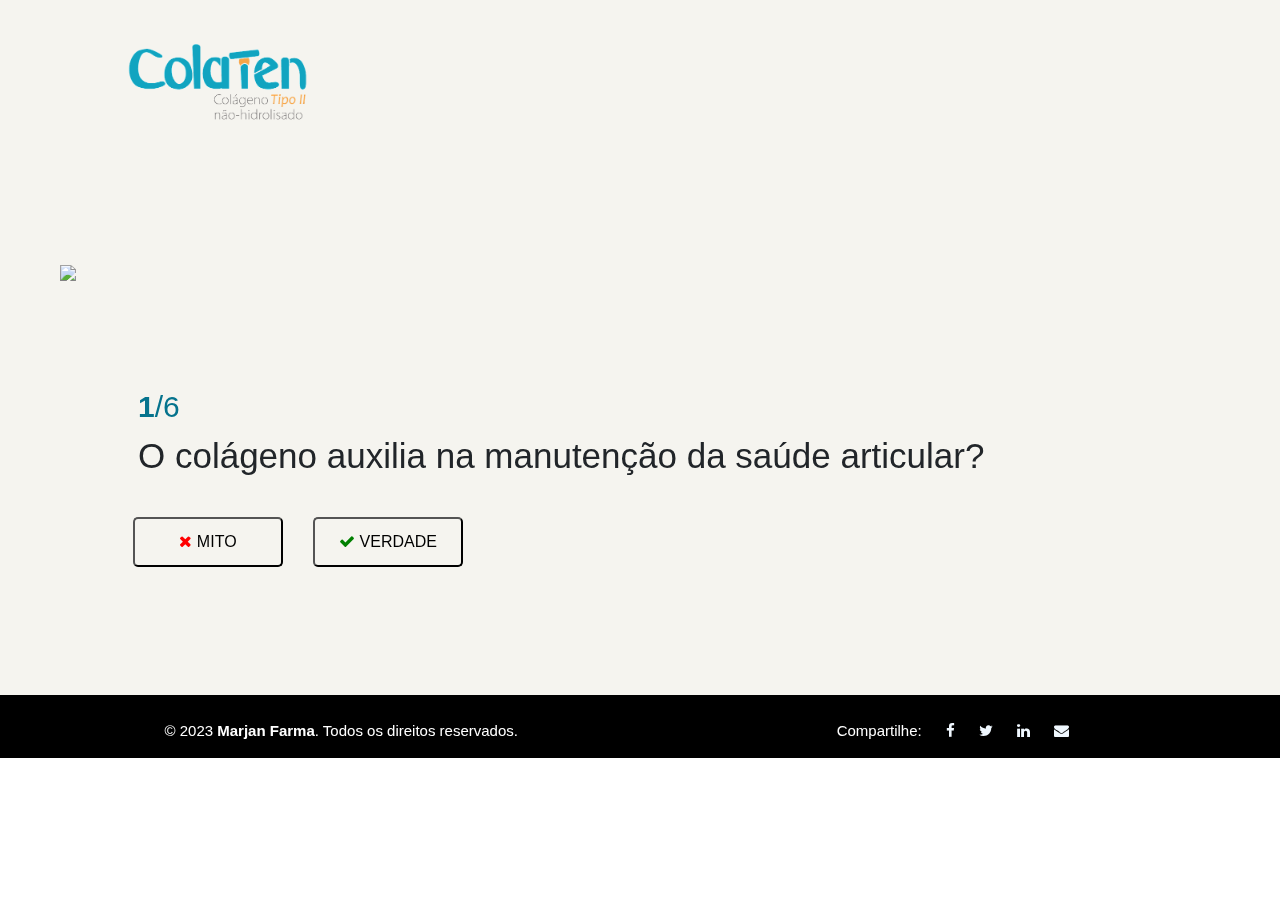
==== commit 4ec2568e: "commit de blog feito em HTML CSS e Js, commit 2 após correções" ====
--- a/perguntas.html
+++ b/perguntas.html
@@ -6,52 +6,225 @@
     <meta name="viewport" content="width=device-width, initial-scale=1">
     <meta name="keywords" content="saúde,bem-estar,vitaminas,nutrientes,estrresse,qualidade de vida">
     <meta name="description" content="Informações sobre bem estar com Colaten">
-    <link rel="stylesheet" type="text/css" href="css/main.css" media="screen" />
+    <link rel="stylesheet" type="text/css" href="CSS/main.css" media="screen" />
     <link rel="stylesheet" href="https://unpkg.com/aos@next/dist/aos.css" />
     <link rel="stylesheet" href="https://stackpath.bootstrapcdn.com/bootstrap/4.4.1/css/bootstrap.min.css"
         integrity="sha384-Vkoo8x4CGsO3+Hhxv8T/Q5PaXtkKtu6ug5TOeNV6gBiFeWPGFN9MuhOf23Q9Ifjh" crossorigin="anonymous">
     <link rel="stylesheet" href="https://cdnjs.cloudflare.com/ajax/libs/font-awesome/4.7.0/css/font-awesome.min.css">
-    <script src="https://kit.fontawesome.com/802204386a.js" crossorigin="anonymous"></script>
-    <script type="text/javascript" src="/Application/Js/principal.js" crossorigin="anonymous"></script>
-    <script src="https://cdnjs.cloudflare.com/ajax/libs/gsap/3.11.4/gsap.min.js"
-        integrity="sha512-f8mwTB+Bs8a5c46DEm7HQLcJuHMBaH/UFlcgyetMqqkvTcYg4g5VXsYR71b3qC82lZytjNYvBj2pf0VekA9/FQ=="
-        crossorigin="anonymous" referrerpolicy="no-referrer"></script>
     
 </head>
 <body>
-    <div class="fisrt-quest" data-aos="zoom-out" data-aos-delay="50" data-aos-duration="900">
-        <div class="fundo" >
+    <div class="primeira-tela">
+        <div id="first-quest-Js" class="fisrt-quest" data-aos="zoom-out" data-aos-delay="50" data-aos-duration="900">
+            <div class="fundo" >
+                <a href="https://marjan.com.br">
+                    <button class="logo-button"><img class="imagem-logo" src="imagens/logo.png" ></button>
+                </a>
+            </div>
+            <div class="pergunta-toda">
+                <div>
+                    <img src="imagens/pergunta-1.png" class="img-quest-1">
+                </div>
+                <div class="parte-direita-pergunta1">
+                    <div>
+                        <h3 class="contagem-1"> <strong>1</strong>/6</h3>
+                
+                        <h2 class="pergunta-1">O colágeno auxilia na manutenção da saúde articular?</h2>
+                    </div>
+            
+                    <div class="resposta-mito-verdade">          
+                        <button onClick="onClick()" id="mitoButton-1" class="mito">
+                            <i style="color: red;" class="fa fa-times"></i>
+                            MITO
+                        </button>
+
+                        <button class="verdadeiro" id="trueButton-1" type="button" onClick="onClick()">
+                            <i style="color: green;" class="fa fa-solid fa-check"></i>
+                            VERDADE
+                        </button>
+                    </div>
+                </div>
+            </div>
+            <div class="rodape-de-resposta">
+                <p  class="direitos">© 2023 <strong>Marjan Farma</strong>. Todos os direitos reservados.</p>
+                <div  class="social">
+                    <p class="compartilhe" style="color: white;">Compartilhe:
+                        <a style="color: aliceblue;" href="https://www.facebook.com/sharer/sharer.php?u=https%3A%2F%2Finterativos.colaten.com.br%2Fcolageno-mitos-e-verdades&t=">
+                            <i style="margin-left: 20px;" class="fa fa-brands fa-facebook fa-1x "></i>
+                        </a>
+        
+                        <a style="color: aliceblue;" href="https://twitter.com/intent/tweet?source=https%3A%2F%2Finterativos.colaten.com.br%2Fcolageno-mitos-e-verdades&text=Descubra%20quais%20são%20os%206%20mitos%20e%20verdades%20sobre%20o%20colágeno.%0A%0AQuer%20tirar%20todas%20as%20suas%20dúvidas%20sobre%20a%20importância%20do%20colágeno%20para%20o%20nosso%20organismo%3F%20Descubra%20aqui!%0A%0Ahttps%3A%2F%2Finterativos.colaten.com.br%2Fcolageno-mitos-e-verdades">
+                            <i style="margin-left: 20px;" class=" fa fa-brands fa-twitter fa-1x"></i>
+                        </a>
+        
+                        <a style="color: aliceblue;" href="https://www.linkedin.com/uas/login?session_redirect=https%3A%2F%2Fwww.linkedin.com%2FshareArticle%3Fmini%3Dtrue%26url%3Dhttps%253A%252F%252Finterativos.colaten.com.br%252Fcolageno-mitos-e-verdades%26title%3D%26summary%3D%26source%3D">
+                            <i style="margin-left: 20px;" class="fa fa-brands fa-linkedin fa-1x"></i>
+                        </a>
+        
+                        <a style="color: aliceblue;" href="">
+                            <i style="margin-left: 20px;" class="fa fa-solid fa-envelope fa-1x"></i>
+                        </a>
+                    </p>
+                </div>
+            </div>
+        </div>
+    
+        <div id="tela-verdadeiro-1" class="resposta-verdadeiro" data-aos="zoom-out" data-aos-delay="50" data-aos-duration="900">
+            <div class="fundo">
+                <a href="https://marjan.com.br">
+                    <button class="logo-button"><img class="imagem-logo" src="imagens/logo.png" ></button>
+                </a>
+            </div>
+            <div class="body-resposta-1">
+                <div class="parte-esquerda-resposta-1">
+                    <h6 class="correct-answer">
+                        <i style="color: green;" class="fa fa-solid fa-check"></i>
+                        RESPOSTA CORRETA!
+                    </h6>
+                    <div class="answer-text">
+                        <div class="justificativa-resposta">
+                            <h2 class="text-tittle">
+                                <strong>VERDADE!</strong> O Colágeno auxilia na manutenção da saúde articular. 
+                            </h2>
+                            <P class="text">
+                                As desordens articulares com inflamação e erosão são causadas 
+                                por uma resposta imune do corpo contra o colágeno tipo II endógeno. 
+                                Estudos indicam que suplementação com baixas doses de colágeno tipo 
+                                II por via oral são capazes de modular a resposta imune.
+                            </P>
+                        </div>
+                        <button id="proximo-to-2" class="faca-quiz" onClick="onClick()" style="color: white;">
+                            Próximo 
+                            <i style="margin-left:2px; margin-top:5px" class=" fa far-solid fa-chevron-right"></i>
+                        </button>
+                    </div>
+                </div>
+                <div>
+                    <img src="imagens/pergunta-1.png" class="img-quest-1-resposta">
+                </div>
+            </div>
+            <div class="rodape-de-resposta">
+                <p  class="direitos">© 2023 <strong>Marjan Farma</strong>. Todos os direitos reservados.</p>
+                <div  class="social">
+                    <p class="compartilhe" style="color: white;">Compartilhe:
+                        <a style="color: aliceblue;" href="https://www.facebook.com/sharer/sharer.php?u=https%3A%2F%2Finterativos.colaten.com.br%2Fcolageno-mitos-e-verdades&t=">
+                            <i style="margin-left: 20px;" class="fa fa-brands fa-facebook fa-1x "></i>
+                        </a>
+        
+                        <a style="color: aliceblue;" href="https://twitter.com/intent/tweet?source=https%3A%2F%2Finterativos.colaten.com.br%2Fcolageno-mitos-e-verdades&text=Descubra%20quais%20são%20os%206%20mitos%20e%20verdades%20sobre%20o%20colágeno.%0A%0AQuer%20tirar%20todas%20as%20suas%20dúvidas%20sobre%20a%20importância%20do%20colágeno%20para%20o%20nosso%20organismo%3F%20Descubra%20aqui!%0A%0Ahttps%3A%2F%2Finterativos.colaten.com.br%2Fcolageno-mitos-e-verdades">
+                            <i style="margin-left: 20px;" class=" fa fa-brands fa-twitter fa-1x"></i>
+                        </a>
+        
+                        <a style="color: aliceblue;" href="https://www.linkedin.com/uas/login?session_redirect=https%3A%2F%2Fwww.linkedin.com%2FshareArticle%3Fmini%3Dtrue%26url%3Dhttps%253A%252F%252Finterativos.colaten.com.br%252Fcolageno-mitos-e-verdades%26title%3D%26summary%3D%26source%3D">
+                            <i style="margin-left: 20px;" class="fa fa-brands fa-linkedin fa-1x"></i>
+                        </a>
+        
+                        <a style="color: aliceblue;" href="">
+                            <i style="margin-left: 20px;" class="fa fa-solid fa-envelope fa-1x"></i>
+                        </a>
+                    </p>
+                </div>
+            </div>
+        </div>
+    
+        <div id="tela-mito-1" class="resposta-mito" data-aos="zoom-out" data-aos-delay="50" data-aos-duration="900">
+            <div class="fundo">
+                <a href="https://marjan.com.br">
+                    <button class="logo-button"><img class="imagem-logo" src="imagens/logo.png" ></button>
+                </a>
+            </div>
+            <div class="body-resposta-1">
+                <div class="parte-esquerda-resposta-1">
+                    <h6 class="correct-answer">
+                        <i style="color: red;" class="fa fa-times"></i>
+                        RESPOSTA INCORRETA
+                    </h6>
+            
+                    <div class="answer-text">
+                        <h2 class="text-tittle">
+                            <strong>VERDADE!</strong> O Colágeno auxilia na manutenção da saúde articular. 
+                        </h2>
+                        <P class="text">
+                            As desordens articulares com inflamação e erosão são causadas 
+                            por uma resposta imune do corpo contra o colágeno tipo II endógeno. 
+                            Estudos indicam que suplementação com baixas doses de colágeno tipo 
+                            II por via oral são capazes de modular a resposta imune.
+                        </P>
+                    </div>
+                    <button onClick="onClick()" id="proximo-to-2.2" class="faca-quiz" >
+                        <p class="fazer-texto">Próximo
+                            <i style="margin-left:2px; margin-top:5px" class=" fa far-solid fa-chevron-right">
+                            </i>
+                        </p>
+                    </button>
+                </div>
+                <div>
+                    <img src="imagens/pergunta-1.png" class="img-quest-1-resposta">
+                </div>
+            </div>
+            
+    
+            <div class="rodape-de-resposta">
+                <p  class="direitos">© 2023 <strong>Marjan Farma</strong>. Todos os direitos reservados.</p>
+                <div  class="social">
+                    <p class="compartilhe" style="color: white;">Compartilhe:
+                        <a style="color: aliceblue;" href="https://www.facebook.com/sharer/sharer.php?u=https%3A%2F%2Finterativos.colaten.com.br%2Fcolageno-mitos-e-verdades&t=">
+                            <i style="margin-left: 20px;" class="fa fa-brands fa-facebook fa-1x "></i>
+                        </a>
+        
+                        <a style="color: aliceblue;" href="https://twitter.com/intent/tweet?source=https%3A%2F%2Finterativos.colaten.com.br%2Fcolageno-mitos-e-verdades&text=Descubra%20quais%20são%20os%206%20mitos%20e%20verdades%20sobre%20o%20colágeno.%0A%0AQuer%20tirar%20todas%20as%20suas%20dúvidas%20sobre%20a%20importância%20do%20colágeno%20para%20o%20nosso%20organismo%3F%20Descubra%20aqui!%0A%0Ahttps%3A%2F%2Finterativos.colaten.com.br%2Fcolageno-mitos-e-verdades">
+                            <i style="margin-left: 20px;" class=" fa fa-brands fa-twitter fa-1x"></i>
+                        </a>
+        
+                        <a style="color: aliceblue;" href="https://www.linkedin.com/uas/login?session_redirect=https%3A%2F%2Fwww.linkedin.com%2FshareArticle%3Fmini%3Dtrue%26url%3Dhttps%253A%252F%252Finterativos.colaten.com.br%252Fcolageno-mitos-e-verdades%26title%3D%26summary%3D%26source%3D">
+                            <i style="margin-left: 20px;" class="fa fa-brands fa-linkedin fa-1x"></i>
+                        </a>
+        
+                        <a style="color: aliceblue;" href="">
+                            <i style="margin-left: 20px;" class="fa fa-solid fa-envelope fa-1x"></i>
+                        </a>
+                    </p>
+                </div>
+            </div>
+        </div>
+    </div>
+    <!-- ---------------------------------------DIVISÃO DE PERGUNTAS-------------------------------------------------- -->
+
+    <div id="second-quest-Js" class="second-quest" data-aos="zoom-out" data-aos-delay="50" data-aos-duration="900">
+        <div class="fundo">
             <a href="https://marjan.com.br">
-                <button class="logo-button"><img class="imagem-logo" src="/imagens/logo.png" ></button>
+                <button class="logo-button"><img class="imagem-logo" src="imagens/logo.png" ></button>
             </a>
         </div>
         <div class="pergunta-toda">
-            <img src="/imagens/pergunta-1.png" class="img-quest-1">
-            <div style="margin-left: 200px;">
+            <div>
+                <img src="imagens/pergunta-2.png" class="img-quest-2">
+            </div>
+            <div class="parte-direita-pergunta2">
                 <div>
-                    <h3 class="contagem">1/6</h3>
+                    <h3 class="contagem-2"> <strong>2</strong>/6</h3>
             
-                    <h2 class="pergunta-1">O colágeno auxilia na manutenção da saúde articular?</h2>
-                </div>
-        
-                <div class="resposta-mito-verdade">          
-                    <button class="mito">
+                    <h2 class="pergunta-2">Colágeno é tudo igual</h2>
+                </div>         
+                <div class="resposta-mito-verdade-2">          
+                    <button id="mitoButton-2" class="mito" type="button" onClick="onClick()">
                         <i style="color: red;" class="fa fa-times"></i>
                         MITO
                     </button>
-        
-                    <button class="verdadeiro">
+
+                    <button class="verdadeiro"  id="trueButton-2">
                         <i style="color: green;" class="fa fa-solid fa-check"></i>
                         VERDADE
                     </button>
-                </div>
-            </div>
-        </div>
-        
-        
-        <div class="rodape">
-            <p style="margin-top: 30px;" class="direitos">© 2023 <strong>Marjan Farma</strong>. Todos os direitos reservados.</p>
-            <div style="margin-top: 15px;" class="social">
+        
+                </div>
+            </div>
+        </div>
+        
+        
+        <div class="rodape-de-resposta">
+            <p class="direitos">© 2023 <strong>Marjan Farma</strong>. Todos os direitos reservados.</p>
+            <div  class="social">
                 <p class="compartilhe" style="color: white;">Compartilhe:
                     <a style="color: aliceblue;" href="https://www.facebook.com/sharer/sharer.php?u=https%3A%2F%2Finterativos.colaten.com.br%2Fcolageno-mitos-e-verdades&t=">
                         <i style="margin-left: 20px;" class="fa fa-brands fa-facebook fa-1x "></i>
@@ -72,43 +245,46 @@
             </div>
         </div>
     </div>
-
-    <div class="resposta-verdadeiro" data-aos="zoom-out" data-aos-delay="50" data-aos-duration="900">
+    
+    <div id="tela-verdadeiro-2" class="resposta-verdadeiro-2" data-aos="zoom-out" data-aos-delay="50" data-aos-duration="900">
         <div class="fundo">
             <a href="https://marjan.com.br">
-                <button class="logo-button"><img class="imagem-logo" src="/imagens/logo.png" ></button>
+                <button class="logo-button"><img class="imagem-logo" src="imagens/logo.png" ></button>
             </a>
         </div>
-        <h6 class="correct-answer">
-            <i style="color: green;" class="fa fa-solid fa-check"></i>
-            RESPOSTA CORRETA!
-        </h6>
-
-        <div class="answer-text">
-            <div>
-                <h2 class="text-tittle">
-                    <strong>VERDADE!</strong> O Colágeno auxilia na manutenção da saúde articular. 
-                </h2>
-                <P class="text">
-                    As desordens articulares com inflamação e erosão são causadas 
-                    por uma resposta imune do corpo contra o colágeno tipo II endógeno. 
-                    Estudos indicam que suplementação com baixas doses de colágeno tipo 
-                    II por via oral são capazes de modular a resposta imune.
-                </P>
-                <button class="proximo-quiz">
+        <div class="body-resposta-1">
+            <div class="parte-esquerda-resposta-2">
+                <h6 class="correct-answer">
+                    <i style="color: red;" class="fa fa-times"></i>
+                    RESPOSTA INCORRETA
+                </h6>
+                <div class="answer-text-2">
+                    <h2 class="text-tittle">
+                        <strong>MITO!</strong> Não é porque você está comprando suplemento de colágeno que, necessariamente, 
+                        ele vai suprir as suas necessidades orgânicas.
+                    </h2>
+                    <P class="text">
+                        Para começar, o colágeno pode ser hidrolisado ou não. A versão hidrolisada é composta por partículas 
+                        menores que facilitam a absorção no organismo. Já o colágeno não hidrolisado é a estrutura da proteína 
+                        intacta, ou seja, não desnaturada.
+                    </P>
+                </div>
+                <button id="proximo-to-3" class="faca-quiz">
                     <p class="fazer-texto">Próximo
                         <i style="margin-left:2px; margin-top:5px" class=" fa far-solid fa-chevron-right">
                         </i>
                     </p>
                 </button>
             </div>
-            
-            <img src="/imagens/pergunta-1.png" class="img-quest-1">
-        </div>
-
-        <div class="rodape">
-            <p style="margin-top: 15px;" class="direitos">© 2023 <strong>Marjan Farma</strong>. Todos os direitos reservados.</p>
-            <div style="margin-top: 15px;" class="social">
+            <div>
+                <img src="imagens/pergunta-2.png" class="img-quest-2-respostas">
+            </div>
+        </div>
+
+
+        <div class="rodape-de-resposta">
+            <p  class="direitos">© 2023 <strong>Marjan Farma</strong>. Todos os direitos reservados.</p>
+            <div  class="social">
                 <p class="compartilhe" style="color: white;">Compartilhe:
                     <a style="color: aliceblue;" href="https://www.facebook.com/sharer/sharer.php?u=https%3A%2F%2Finterativos.colaten.com.br%2Fcolageno-mitos-e-verdades&t=">
                         <i style="margin-left: 20px;" class="fa fa-brands fa-facebook fa-1x "></i>
@@ -130,39 +306,46 @@
         </div>
     </div>
 
-    <div class="resposta-mito" data-aos="zoom-out" data-aos-delay="50" data-aos-duration="900">
+    <div id="tela-mito-2" class="resposta-mito-2" data-aos="zoom-out" data-aos-delay="50" data-aos-duration="900">
         <div class="fundo">
             <a href="https://marjan.com.br">
-                <button class="logo-button"><img class="imagem-logo" src="/imagens/logo.png" ></button>
+                <button class="logo-button"><img class="imagem-logo" src="imagens/logo.png" ></button>
             </a>
         </div>
-        <h6 class="correct-answer">
-            <i style="color: red;" class="fa fa-times"></i>
-            RESPOSTA INCORRETA
-        </h6>
-
-        <div class="answer-text">
-            <h2 class="text-tittle">
-                <strong>VERDADE!</strong> O Colágeno auxilia na manutenção da saúde articular. 
-            </h2>
-            <P class="text">
-                As desordens articulares com inflamação e erosão são causadas 
-                por uma resposta imune do corpo contra o colágeno tipo II endógeno. 
-                Estudos indicam que suplementação com baixas doses de colágeno tipo 
-                II por via oral são capazes de modular a resposta imune.
-            </P>
-        </div>
-
-        <button class="faca-quiz">
-            <p class="fazer-texto">Próximo
-                <i style="margin-left:2px; margin-top:5px" class=" fa far-solid fa-chevron-right">
-                </i>
-            </p>
-        </button>
-
-        <div class="rodape">
-            <p style="margin-top: 15px;" class="direitos">© 2023 <strong>Marjan Farma</strong>. Todos os direitos reservados.</p>
-            <div style="margin-top: 15px;" class="social">
+        <div class="body-resposta-1">
+            <div class="body-resposta-1">
+                <div class="parte-esquerda-resposta-2">
+                    <h6 class="correct-answer">
+                        <i style="color: green;" class="fa fa-solid fa-check"></i>
+                        RESPOSTA CORRETA!
+                    </h6>
+                    <div class="answer-text-2">
+                        <h2 class="text-tittle">
+                            <strong>MITO!</strong> Não é porque você está comprando suplemento de colágeno que, necessariamente, 
+                            ele vai suprir as suas necessidades orgânicas.
+                        </h2>
+                        <P class="text">
+                            Para começar, o colágeno pode ser hidrolisado ou não. A versão hidrolisada é composta por partículas 
+                            menores que facilitam a absorção no organismo. Já o colágeno não hidrolisado é a estrutura da proteína 
+                            intacta, ou seja, não desnaturada.
+                        </P>
+                    </div>
+                    <button id="proximo-to-2.3" onClick="onClick()" id="proximo-to-2.3" class="faca-quiz">
+                        <p class="fazer-texto">Próximo
+                            <i style="margin-left:2px; margin-top:5px" class=" fa far-solid fa-chevron-right">
+                            </i>
+                        </p>
+                    </button>
+                </div>
+                <div>
+                    <img src="imagens/pergunta-2.png" class="img-quest-2-respostas">
+                </div>
+            </div>
+        </div>
+
+        <div class="rodape-de-resposta">
+            <p  class="direitos">© 2023 <strong>Marjan Farma</strong>. Todos os direitos reservados.</p>
+            <div  class="social">
                 <p class="compartilhe" style="color: white;">Compartilhe:
                     <a style="color: aliceblue;" href="https://www.facebook.com/sharer/sharer.php?u=https%3A%2F%2Finterativos.colaten.com.br%2Fcolageno-mitos-e-verdades&t=">
                         <i style="margin-left: 20px;" class="fa fa-brands fa-facebook fa-1x "></i>
@@ -184,36 +367,100 @@
         </div>
     </div>
 
-    <!-- ----------------------------------------------------------------------------------------- -->
-
-    <div class="second-quest" data-aos="zoom-out" data-aos-delay="50" data-aos-duration="900">
+    <!-- ---------------------------------------DIVISÃO DE PERGUNTAS-------------------------------------------------- -->
+        
+
+    <div id="third-quest-Js" class="third-quest" data-aos="zoom-out" data-aos-delay="50" data-aos-duration="900">
+            <div class="fundo">
+                <a href="https://marjan.com.br">
+                    <button class="logo-button"><img class="imagem-logo" src="imagens/logo.png" ></button>
+                </a>
+            </div>
+            <div class="body-pergunta-3">
+                <div>
+                    <img src="imagens/pergunta-3.png" class="img-quest-3">
+                </div>
+               <div class="direita-pergunta-3">
+                <div>
+                    <h3 class="contagem-3"> <strong>3</strong>/6</h3>
+            
+                    <h2 class="pergunta-3">Colágeno engorda</h2>
+               </div>
+                <div class="resposta-mito-verdade-3">          
+                    <button id="mitoButton-3" type="button" onClick="onClick()"  class="mito">
+                        <i style="color: red;" class="fa fa-times"></i>
+                        MITO
+                    </button>
+        
+                    <button id="trueButton-3" class="verdadeiro">
+                        <i style="color: green;" class="fa fa-solid fa-check"></i>
+                        VERDADE
+                    </button>
+                </div>
+               </div>
+            </div>
+            <div class="rodape-de-resposta">
+                <p  class="direitos">© 2023 <strong>Marjan Farma</strong>. Todos os direitos reservados.</p>
+                <div  class="social">
+                    <p class="compartilhe" style="color: white;">Compartilhe:
+                        <a style="color: aliceblue;" href="https://www.facebook.com/sharer/sharer.php?u=https%3A%2F%2Finterativos.colaten.com.br%2Fcolageno-mitos-e-verdades&t=">
+                            <i style="margin-left: 20px;" class="fa fa-brands fa-facebook fa-1x "></i>
+                        </a>
+        
+                        <a style="color: aliceblue;" href="https://twitter.com/intent/tweet?source=https%3A%2F%2Finterativos.colaten.com.br%2Fcolageno-mitos-e-verdades&text=Descubra%20quais%20são%20os%206%20mitos%20e%20verdades%20sobre%20o%20colágeno.%0A%0AQuer%20tirar%20todas%20as%20suas%20dúvidas%20sobre%20a%20importância%20do%20colágeno%20para%20o%20nosso%20organismo%3F%20Descubra%20aqui!%0A%0Ahttps%3A%2F%2Finterativos.colaten.com.br%2Fcolageno-mitos-e-verdades">
+                            <i style="margin-left: 20px;" class=" fa fa-brands fa-twitter fa-1x"></i>
+                        </a>
+        
+                        <a style="color: aliceblue;" href="https://www.linkedin.com/uas/login?session_redirect=https%3A%2F%2Fwww.linkedin.com%2FshareArticle%3Fmini%3Dtrue%26url%3Dhttps%253A%252F%252Finterativos.colaten.com.br%252Fcolageno-mitos-e-verdades%26title%3D%26summary%3D%26source%3D">
+                            <i style="margin-left: 20px;" class="fa fa-brands fa-linkedin fa-1x"></i>
+                        </a>
+        
+                        <a style="color: aliceblue;" href="">
+                            <i style="margin-left: 20px;" class="fa fa-solid fa-envelope fa-1x"></i>
+                        </a>
+                    </p>
+                </div>
+            </div>
+    </div>
+
+    <div id="tela-verdadeiro-3" class="resposta-verdadeiro-3" data-aos="zoom-out" data-aos-delay="50" data-aos-duration="900">
         <div class="fundo">
             <a href="https://marjan.com.br">
-                <button class="logo-button"><img class="imagem-logo" src="/imagens/logo.png" ></button>
+                <button class="logo-button"><img class="imagem-logo" src="imagens/logo.png" ></button>
             </a>
         </div>
-        <img src="/imagens/pergunta-2.png" class="img-quest-1">
-        <div>
-            <h3 class="contagem">2/6</h3>
-    
-            <h2 class="pergunta-1">Colágeno é tudo igual</h2>
-        </div>
-
-        <div class="resposta-mito-verdade">          
-            <button class="mito">
-                <i style="color: red;" class="fa fa-times"></i>
-                MITO
-            </button>
-
-            <button class="verdadeiro">
-                <i style="color: green;" class="fa fa-solid fa-check"></i>
-                VERDADE
-            </button>
-        </div>
-        
-        <div class="rodape">
-            <p style="margin-top: 15px;" class="direitos">© 2023 <strong>Marjan Farma</strong>. Todos os direitos reservados.</p>
-            <div style="margin-top: 15px;" class="social">
+        <div class="body-resposta-1">
+            <div class="parte-esquerda-resposta-3">
+                <h6 class="correct-answer">
+                    <i style="color: red;" class="fa fa-times"></i>
+                    RESPOSTA INCORRETA
+                </h6>
+        
+                <div class="answer-text">
+                    <h2 class="text-tittle">
+                        <strong>MITO!</strong> O colágeno não tem nenhuma relação com o ganho ou a perda de peso.
+                    </h2>
+                    <P class="text">
+                        Trata-se de uma proteína indispensável para a formação de todos os tecidos em nosso corpo. Por mais que a sua suplementação tenha algumas calorias acompanhando, elas não são suficientes para resultar no ganho de peso.
+                    </P>
+                </div>
+        
+                <button id="proximo-to-4" class="faca-quiz">
+                    <p class="fazer-texto">Próximo
+                        <i style="margin-left:2px; margin-top:5px" class=" fa far-solid fa-chevron-right">
+                        </i>
+                    </p>
+                </button>
+            </div>
+            <div>
+                <img src="imagens/pergunta-3.png" class="img-quest-3-respostas">
+            </div>
+        </div>
+       
+
+        <div class="rodape-de-resposta">
+            <p  class="direitos">© 2023 <strong>Marjan Farma</strong>. Todos os direitos reservados.</p>
+            <div  class="social">
                 <p class="compartilhe" style="color: white;">Compartilhe:
                     <a style="color: aliceblue;" href="https://www.facebook.com/sharer/sharer.php?u=https%3A%2F%2Finterativos.colaten.com.br%2Fcolageno-mitos-e-verdades&t=">
                         <i style="margin-left: 20px;" class="fa fa-brands fa-facebook fa-1x "></i>
@@ -234,40 +481,43 @@
             </div>
         </div>
     </div>
-    
-    <div class="resposta-verdadeiro-2" data-aos="zoom-out" data-aos-delay="50" data-aos-duration="900">
+
+    <div id="tela-mito-3"  class="resposta-mito-3" data-aos="zoom-out" data-aos-delay="50" data-aos-duration="900">
         <div class="fundo">
             <a href="https://marjan.com.br">
-                <button class="logo-button"><img class="imagem-logo" src="/imagens/logo.png" ></button>
+                <button class="logo-button"><img class="imagem-logo" src="imagens/logo.png" ></button>
             </a>
         </div>
-        <h6 class="correct-answer">
-            <i style="color: red;" class="fa fa-times"></i>
-            RESPOSTA INCORRETA
-        </h6>
-
-        <div class="answer-text">
-            <h2 class="text-tittle">
-                <strong>MITO!</strong> Não é porque você está comprando suplemento de colágeno que, necessariamente, 
-                ele vai suprir as suas necessidades orgânicas.
-            </h2>
-            <P class="text">
-                Para começar, o colágeno pode ser hidrolisado ou não. A versão hidrolisada é composta por partículas 
-                menores que facilitam a absorção no organismo. Já o colágeno não hidrolisado é a estrutura da proteína 
-                intacta, ou seja, não desnaturada.
-            </P>
-        </div>
-
-        <button class="faca-quiz">
-            <p class="fazer-texto">Próximo
-                <i style="margin-left:2px; margin-top:5px" class=" fa far-solid fa-chevron-right">
-                </i>
-            </p>
-        </button>
-
-        <div class="rodape">
-            <p style="margin-top: 15px;" class="direitos">© 2023 <strong>Marjan Farma</strong>. Todos os direitos reservados.</p>
-            <div style="margin-top: 15px;" class="social">
+        <div class="body-resposta-1">
+            <div class="parte-esquerda-resposta-3">
+                <h6 class="correct-answer">
+                    <i style="color: green;" class="fa fa-solid fa-check"></i>
+                    RESPOSTA CORRETA!
+                </h6>
+                <div class="answer-text">
+                    <h2 class="text-tittle">
+                        <strong>MITO!</strong> O colágeno não tem nenhuma relação com o ganho ou a perda de peso.
+                    </h2>
+                    <P class="text">
+                        Trata-se de uma proteína indispensável para a formação de todos os tecidos em nosso corpo. Por mais que a sua suplementação tenha algumas calorias acompanhando, elas não são suficientes para resultar no ganho de peso.
+                    </P>
+                </div>
+        
+                <button id="proximo-to-2.4" class="faca-quiz">
+                    <p class="fazer-texto">Próximo
+                        <i style="margin-left:2px; margin-top:5px" class=" fa far-solid fa-chevron-right">
+                        </i>
+                    </p>
+                </button>
+            </div>
+            <div>
+                <img src="imagens/pergunta-3.png" class="img-quest-3-respostas">
+            </div>
+        </div>
+
+        <div class="rodape-de-resposta">
+            <p  class="direitos">© 2023 <strong>Marjan Farma</strong>. Todos os direitos reservados.</p>
+            <div  class="social">
                 <p class="compartilhe" style="color: white;">Compartilhe:
                     <a style="color: aliceblue;" href="https://www.facebook.com/sharer/sharer.php?u=https%3A%2F%2Finterativos.colaten.com.br%2Fcolageno-mitos-e-verdades&t=">
                         <i style="margin-left: 20px;" class="fa fa-brands fa-facebook fa-1x "></i>
@@ -289,39 +539,101 @@
         </div>
     </div>
 
-    <div class="resposta-mito-2" data-aos="zoom-out" data-aos-delay="50" data-aos-duration="900">
+    <!-- ---------------------------------------DIVISÃO DE PERGUNTAS-------------------------------------------------- -->
+
+    <div id="fourth-quest-Js" class="fourth-quest" data-aos="zoom-out" data-aos-delay="50" data-aos-duration="900">
+            <div class="fundo">
+                <a href="https://marjan.com.br">
+                    <button class="logo-button"><img class="imagem-logo" src="imagens/logo.png" ></button>
+                </a>
+            </div>
+            <div class="body-pergunta-4">
+                <div>
+                    <img src="imagens/pergunta-4.png" class="img-quest-4">
+                </div>
+                <div class="direita-pergunta-4">
+                    <div>
+                        <h3 class="contagem-4"> <strong>4</strong>/6</h3>
+                
+                        <h2 class="pergunta-4">Colágeno fortalece as unhas e os cabelos.</h2>
+                    </div>
+            
+                    <div class="resposta-mito-verdade-4">          
+                        <button id="mitoButton-4" class="mito">
+                            <i style="color: red;" class="fa fa-times"></i>
+                            MITO
+                        </button>
+            
+                        <button id="trueButton-4" type="button" onClick="onClick()" class="verdadeiro">
+                            <i style="color: green;" class="fa fa-solid fa-check"></i>
+                            VERDADE
+                        </button>
+                    </div>
+                </div>
+            </div>
+            <div class="rodape-de-resposta">
+                <p  class="direitos">© 2023 <strong>Marjan Farma</strong>. Todos os direitos reservados.</p>
+                <div  class="social">
+                    <p class="compartilhe" style="color: white;">Compartilhe:
+                        <a style="color: aliceblue;" href="https://www.facebook.com/sharer/sharer.php?u=https%3A%2F%2Finterativos.colaten.com.br%2Fcolageno-mitos-e-verdades&t=">
+                            <i style="margin-left: 20px;" class="fa fa-brands fa-facebook fa-1x "></i>
+                        </a>
+        
+                        <a style="color: aliceblue;" href="https://twitter.com/intent/tweet?source=https%3A%2F%2Finterativos.colaten.com.br%2Fcolageno-mitos-e-verdades&text=Descubra%20quais%20são%20os%206%20mitos%20e%20verdades%20sobre%20o%20colágeno.%0A%0AQuer%20tirar%20todas%20as%20suas%20dúvidas%20sobre%20a%20importância%20do%20colágeno%20para%20o%20nosso%20organismo%3F%20Descubra%20aqui!%0A%0Ahttps%3A%2F%2Finterativos.colaten.com.br%2Fcolageno-mitos-e-verdades">
+                            <i style="margin-left: 20px;" class=" fa fa-brands fa-twitter fa-1x"></i>
+                        </a>
+        
+                        <a style="color: aliceblue;" href="https://www.linkedin.com/uas/login?session_redirect=https%3A%2F%2Fwww.linkedin.com%2FshareArticle%3Fmini%3Dtrue%26url%3Dhttps%253A%252F%252Finterativos.colaten.com.br%252Fcolageno-mitos-e-verdades%26title%3D%26summary%3D%26source%3D">
+                            <i style="margin-left: 20px;" class="fa fa-brands fa-linkedin fa-1x"></i>
+                        </a>
+        
+                        <a style="color: aliceblue;" href="">
+                            <i style="margin-left: 20px;" class="fa fa-solid fa-envelope fa-1x"></i>
+                        </a>
+                    </p>
+                </div>
+            </div>
+    </div>
+
+    <div id="tela-verdadeiro-4" class="resposta-verdadeiro-4" data-aos="zoom-out" data-aos-delay="50" data-aos-duration="900">
         <div class="fundo">
             <a href="https://marjan.com.br">
-                <button class="logo-button"><img class="imagem-logo" src="/imagens/logo.png" ></button>
+                <button class="logo-button"><img class="imagem-logo" src="imagens/logo.png" ></button>
             </a>
         </div>
-        <h6 class="correct-answer">
-            <i style="color: green;" class="fa fa-solid fa-check"></i>
-            RESPOSTA CORRETA!
-        </h6>
-
-        <div class="answer-text">
-            <h2 class="text-tittle">
-                <strong>MITO!</strong> Não é porque você está comprando suplemento de colágeno que, necessariamente, 
-                ele vai suprir as suas necessidades orgânicas.
-            </h2>
-            <P class="text">
-                Para começar, o colágeno pode ser hidrolisado ou não. A versão hidrolisada é composta por partículas 
-                menores que facilitam a absorção no organismo. Já o colágeno não hidrolisado é a estrutura da proteína 
-                intacta, ou seja, não desnaturada.
-            </P>
-        </div>
-
-        <button class="faca-quiz">
-            <p class="fazer-texto">Próximo
-                <i style="margin-left:2px; margin-top:5px" class=" fa far-solid fa-chevron-right">
-                </i>
-            </p>
-        </button>
-
-        <div class="rodape">
-            <p style="margin-top: 15px;" class="direitos">© 2023 <strong>Marjan Farma</strong>. Todos os direitos reservados.</p>
-            <div style="margin-top: 15px;" class="social">
+        <div class="body-resposta-1">
+            <div class="parte-esquerda-resposta-3">
+                <h6 class="correct-answer">
+                    <i style="color: green;" class="fa fa-solid fa-check"></i>
+                    RESPOSTA CORRETA! 
+                </h6>
+        
+                <div class="answer-text">
+                    <h2 class="text-tittle">
+                        <strong>VERDADE!</strong> Por ser composta pelos aminoácidos responsáveis pelo fortalecimento de unhas e cabelos,
+                    </h2>
+                    <P class="text">
+                        é natural que o colágeno contribua para que os dois cresçam de forma mais rápida e saudável. Uma rotina saudável e 
+                        uma dieta balanceada e rica em nutrientes pode intensificar tal ação.
+                    </P>
+                </div>
+        
+                <button id="proximo-to-5" class="faca-quiz">
+                    <p class="fazer-texto">Próximo
+                        <i style="margin-left:2px; margin-top:5px" class=" fa far-solid fa-chevron-right">
+                        </i>
+                    </p>
+                </button>
+            </div>
+            <div>
+                <img src="imagens/pergunta-4.png" class="img-quest-4-respostas">
+            </div>
+        </div>
+
+
+        <div class="rodape-de-resposta">
+            <p  class="direitos">© 2023 <strong>Marjan Farma</strong>. Todos os direitos reservados.</p>
+            <div  class="social">
                 <p class="compartilhe" style="color: white;">Compartilhe:
                     <a style="color: aliceblue;" href="https://www.facebook.com/sharer/sharer.php?u=https%3A%2F%2Finterativos.colaten.com.br%2Fcolageno-mitos-e-verdades&t=">
                         <i style="margin-left: 20px;" class="fa fa-brands fa-facebook fa-1x "></i>
@@ -343,36 +655,98 @@
         </div>
     </div>
 
-        <!-- ----------------------------------------------------------------------------------------- -->
-
-    <div class="third-quest" data-aos="zoom-out" data-aos-delay="50" data-aos-duration="900">
+    <div id="tela-mito-4" class="resposta-mito-4" data-aos="zoom-out" data-aos-delay="50" data-aos-duration="900">
+        <div class="fundo">
+            <a href="https://marjan.com.br">
+                <button class="logo-button"><img class="imagem-logo" src="imagens/logo.png" ></button>
+            </a>
+        </div>
+        <div class="body-resposta-1">
+            <div class="parte-esquerda-resposta-3">
+                <h6 class="correct-answer">
+                    <i style="color: red;" class="fa fa-times"></i>
+                    RESPOSTA INCORRETA
+                </h6>
+                <div class="answer-text">
+                    <h2 class="text-tittle">
+                        <strong>VERDADE!</strong> Por ser composta pelos aminoácidos responsáveis pelo fortalecimento de unhas e cabelos,
+                    </h2>
+                    <P class="text">
+                        é natural que o colágeno contribua para que os dois cresçam de forma mais rápida e saudável. Uma rotina saudável e 
+                        uma dieta balanceada e rica em nutrientes pode intensificar tal ação.
+                    </P>
+                </div>
+        
+                <button id="proximo-to-2.5" class="faca-quiz">
+                    <p class="fazer-texto">Próximo
+                        <i style="margin-left:2px; margin-top:5px" class=" fa far-solid fa-chevron-right">
+                        </i>
+                    </p>
+                </button>
+            </div>
+            <div>
+                <img src="imagens/pergunta-4.png" class="img-quest-4-respostas">
+            </div>
+        </div>
+        <div class="rodape-de-resposta">
+            <p  class="direitos">© 2023 <strong>Marjan Farma</strong>. Todos os direitos reservados.</p>
+            <div  class="social">
+                <p class="compartilhe" style="color: white;">Compartilhe:
+                    <a style="color: aliceblue;" href="https://www.facebook.com/sharer/sharer.php?u=https%3A%2F%2Finterativos.colaten.com.br%2Fcolageno-mitos-e-verdades&t=">
+                        <i style="margin-left: 20px;" class="fa fa-brands fa-facebook fa-1x "></i>
+                    </a>
+    
+                    <a style="color: aliceblue;" href="https://twitter.com/intent/tweet?source=https%3A%2F%2Finterativos.colaten.com.br%2Fcolageno-mitos-e-verdades&text=Descubra%20quais%20são%20os%206%20mitos%20e%20verdades%20sobre%20o%20colágeno.%0A%0AQuer%20tirar%20todas%20as%20suas%20dúvidas%20sobre%20a%20importância%20do%20colágeno%20para%20o%20nosso%20organismo%3F%20Descubra%20aqui!%0A%0Ahttps%3A%2F%2Finterativos.colaten.com.br%2Fcolageno-mitos-e-verdades">
+                        <i style="margin-left: 20px;" class=" fa fa-brands fa-twitter fa-1x"></i>
+                    </a>
+    
+                    <a style="color: aliceblue;" href="https://www.linkedin.com/uas/login?session_redirect=https%3A%2F%2Fwww.linkedin.com%2FshareArticle%3Fmini%3Dtrue%26url%3Dhttps%253A%252F%252Finterativos.colaten.com.br%252Fcolageno-mitos-e-verdades%26title%3D%26summary%3D%26source%3D">
+                        <i style="margin-left: 20px;" class="fa fa-brands fa-linkedin fa-1x"></i>
+                    </a>
+    
+                    <a style="color: aliceblue;" href="">
+                        <i style="margin-left: 20px;" class="fa fa-solid fa-envelope fa-1x"></i>
+                    </a>
+                </p>
+            </div>
+        </div>
+    </div>
+
+    <!-- ---------------------------------------DIVISÃO DE PERGUNTAS-------------------------------------------------- -->
+
+    <div id="fifth-quest-Js" class="fifth-quest" data-aos="zoom-out" data-aos-delay="50" data-aos-duration="900">
             <div class="fundo">
                 <a href="https://marjan.com.br">
-                    <button class="logo-button"><img class="imagem-logo" src="/imagens/logo.png" ></button>
+                    <button class="logo-button"><img class="imagem-logo" src="imagens/logo.png" ></button>
                 </a>
             </div>
-            <img src="/imagens/pergunta-3.png" class="img-quest-1">
-            <div>
-                <h3 class="contagem">3/6</h3>
-        
-                <h2 class="pergunta-1">Colágeno engorda</h2>
-            </div>
-    
-            <div class="resposta-mito-verdade">          
-                <button class="mito">
-                    <i style="color: red;" class="fa fa-times"></i>
-                    MITO
-                </button>
-    
-                <button class="verdadeiro">
-                    <i style="color: green;" class="fa fa-solid fa-check"></i>
-                    VERDADE
-                </button>
-            </div>
+            <div class="body-pergunta-5">
+                <div>
+                    <img src="imagens/pergunta-5.png" class="img-quest-5">
+                </div>
+                <div class="direita-pergunta-5">
+                    <div>
+                        <h3 class="contagem-5"> <strong>5</strong>/6</h3>
+                
+                        <h2 class="pergunta-5">Comer gelatina já é o suficiente para absorver uma grande quantidade de colágeno.</h2>
+                    </div>
             
-            <div class="rodape">
-                <p style="margin-top: 15px;" class="direitos">© 2023 <strong>Marjan Farma</strong>. Todos os direitos reservados.</p>
-                <div style="margin-top: 15px;" class="social">
+                    <div class="resposta-mito-verdade-5">          
+                        <button id="mitoButton-5" type="button" onClick="onClick()" class="mito">
+                            <i style="color: red;" class="fa fa-times"></i>
+                            MITO
+                        </button>
+            
+                        <button id="trueButton-5" class="verdadeiro">
+                            <i style="color: green;" class="fa fa-solid fa-check"></i>
+                            VERDADE
+                        </button>
+                    </div>
+                </div>
+            </div>
+            <div class="rodape-de-resposta">
+                <p  class="direitos">© 2023 <strong>Marjan Farma</strong>. Todos os direitos reservados.</p>
+                <div  class="social">
                     <p class="compartilhe" style="color: white;">Compartilhe:
                         <a style="color: aliceblue;" href="https://www.facebook.com/sharer/sharer.php?u=https%3A%2F%2Finterativos.colaten.com.br%2Fcolageno-mitos-e-verdades&t=">
                             <i style="margin-left: 20px;" class="fa fa-brands fa-facebook fa-1x "></i>
@@ -394,36 +768,45 @@
             </div>
     </div>
 
-    <div class="resposta-verdadeiro-3" data-aos="zoom-out" data-aos-delay="50" data-aos-duration="900">
+    <div id="tela-verdadeiro-5" class="resposta-verdadeiro-5" data-aos="zoom-out" data-aos-delay="50" data-aos-duration="900">
         <div class="fundo">
             <a href="https://marjan.com.br">
-                <button class="logo-button"><img class="imagem-logo" src="/imagens/logo.png" ></button>
+                <button class="logo-button"><img class="imagem-logo" src="imagens/logo.png" ></button>
             </a>
         </div>
-        <h6 class="correct-answer">
-            <i style="color: red;" class="fa fa-times"></i>
-            RESPOSTA INCORRETA
-        </h6>
-
-        <div class="answer-text">
-            <h2 class="text-tittle">
-                <strong>MITO!</strong> O colágeno não tem nenhuma relação com o ganho ou a perda de peso.
-            </h2>
-            <P class="text">
-                Trata-se de uma proteína indispensável para a formação de todos os tecidos em nosso corpo. Por mais que a sua suplementação tenha algumas calorias acompanhando, elas não são suficientes para resultar no ganho de peso.
-            </P>
-        </div>
-
-        <button class="faca-quiz">
-            <p class="fazer-texto">Próximo
-                <i style="margin-left:2px; margin-top:5px" class=" fa far-solid fa-chevron-right">
-                </i>
-            </p>
-        </button>
-
-        <div class="rodape">
-            <p style="margin-top: 15px;" class="direitos">© 2023 <strong>Marjan Farma</strong>. Todos os direitos reservados.</p>
-            <div style="margin-top: 15px;" class="social">
+        <div class="body-resposta-1">
+            <div class="parte-esquerda-resposta-3">
+                <h6 class="correct-answer">
+                    <i style="color: red;" class="fa fa-times"></i>
+                    RESPOSTA INCORRETA
+                </h6>
+                <div class="answer-text">
+                    <h2 class="text-tittle">
+                        <strong>MITO! </strong> Apesar de ser uma associação muito comum, a gelatina não é um alimento rico em colágeno.
+                    </h2>
+                    <P class="text">
+                        Aliás, costuma ser uma das fontes mais pobres da substância, repleta de açúcares e corantes artificiais. 
+                        Algumas gelatinas mais puras, que não têm conservantes, nem aditivos artificiais, podem contribuir com a redução 
+                        da retenção de líquido no seu corpo, mas não têm relação com o colágeno.
+                    </P>
+                </div>
+        
+                <button id="proximo-to-6" class="faca-quiz">
+                    <p class="fazer-texto">Próximo
+                        <i style="margin-left:2px; margin-top:5px" class=" fa far-solid fa-chevron-right">
+                        </i>
+                    </p>
+                </button>
+            </div>
+            <div>
+                <img src="imagens/pergunta-5.png" class="img-quest-5">
+            </div>
+        </div>
+
+
+        <div class="rodape-de-resposta">
+            <p  class="direitos">© 2023 <strong>Marjan Farma</strong>. Todos os direitos reservados.</p>
+            <div  class="social">
                 <p class="compartilhe" style="color: white;">Compartilhe:
                     <a style="color: aliceblue;" href="https://www.facebook.com/sharer/sharer.php?u=https%3A%2F%2Finterativos.colaten.com.br%2Fcolageno-mitos-e-verdades&t=">
                         <i style="margin-left: 20px;" class="fa fa-brands fa-facebook fa-1x "></i>
@@ -445,37 +828,43 @@
         </div>
     </div>
 
-    <div class="resposta-mito-3" data-aos="zoom-out" data-aos-delay="50" data-aos-duration="900">
+    <div id="tela-mito-5" class="resposta-mito-5" data-aos="zoom-out" data-aos-delay="50" data-aos-duration="900">
         <div class="fundo">
             <a href="https://marjan.com.br">
-                <button class="logo-button"><img class="imagem-logo" src="/imagens/logo.png" ></button>
+                <button class="logo-button"><img class="imagem-logo" src="imagens/logo.png" ></button>
             </a>
         </div>
-        <h6 class="correct-answer">
-            <i style="color: green;" class="fa fa-solid fa-check"></i>
-            RESPOSTA CORRETA!
-        </h6>
-
-        <div class="answer-text">
-            <h2 class="text-tittle">
-                <strong>MITO!</strong> O colágeno não tem nenhuma relação com o ganho ou a perda de peso.
-            </h2>
-            <P class="text">
-                Trata-se de uma proteína indispensável para a formação de todos os tecidos em nosso corpo. Por mais que a 
-                sua suplementação tenha algumas calorias acompanhando, elas não são suficientes para resultar no ganho de peso.
-            </P>
-        </div>
-
-        <button class="faca-quiz">
-            <p class="fazer-texto">Próximo
-                <i style="margin-left:2px; margin-top:5px" class=" fa far-solid fa-chevron-right">
-                </i>
-            </p>
-        </button>
-
-        <div class="rodape">
-            <p style="margin-top: 15px;" class="direitos">© 2023 <strong>Marjan Farma</strong>. Todos os direitos reservados.</p>
-            <div style="margin-top: 15px;" class="social">
+        <div class="body-resposta-1">
+            <div class="parte-esquerda-resposta-3">
+                <h6 class="correct-answer">
+                    <i style="color: green;" class="fa fa-solid fa-check"></i>
+                    RESPOSTA CORRETA! 
+                </h6>
+                <div class="answer-text">
+                    <h2 class="text-tittle">
+                        <strong>MITO! </strong> Apesar de ser uma associação muito comum, a gelatina não é um alimento rico em colágeno.
+                    </h2>
+                    <P class="text">
+                        Aliás, costuma ser uma das fontes mais pobres da substância, repleta de açúcares e corantes artificiais. 
+                        Algumas gelatinas mais puras, que não têm conservantes, nem aditivos artificiais, podem contribuir com a redução 
+                        da retenção de líquido no seu corpo, mas não têm relação com o colágeno.
+                    </P>
+                </div>
+        
+                <button id="proximo-to-2.6" class="faca-quiz">
+                    <p class="fazer-texto">Próximo
+                        <i style="margin-left:2px; margin-top:5px" class=" fa far-solid fa-chevron-right">
+                        </i>
+                    </p>
+                </button>
+            </div>
+            <div>
+                <img src="imagens/pergunta-5.png" class="img-quest-5">
+            </div>
+        </div>
+        <div class="rodape-de-resposta">
+            <p  class="direitos">© 2023 <strong>Marjan Farma</strong>. Todos os direitos reservados.</p>
+            <div  class="social">
                 <p class="compartilhe" style="color: white;">Compartilhe:
                     <a style="color: aliceblue;" href="https://www.facebook.com/sharer/sharer.php?u=https%3A%2F%2Finterativos.colaten.com.br%2Fcolageno-mitos-e-verdades&t=">
                         <i style="margin-left: 20px;" class="fa fa-brands fa-facebook fa-1x "></i>
@@ -497,36 +886,41 @@
         </div>
     </div>
 
-        <!-- ----------------------------------------------------------------------------------------- -->
-
-    <div class="fourth-quest" data-aos="zoom-out" data-aos-delay="50" data-aos-duration="900">
+    <!-- ---------------------------------------DIVISÃO DE PERGUNTAS-------------------------------------------------- -->
+
+    <div id="sixth-quest-Js" class="sixth-quest" data-aos="zoom-out" data-aos-delay="50" data-aos-duration="900">
             <div class="fundo">
                 <a href="https://marjan.com.br">
-                    <button class="logo-button"><img class="imagem-logo" src="/imagens/logo.png" ></button>
+                    <button class="logo-button"><img class="imagem-logo" src="imagens/logo.png" ></button>
                 </a>
             </div>
-            <img src="/imagens/pergunta-4.png" class="img-quest-1">
-            <div>
-                <h3 class="contagem">4/6</h3>
-        
-                <h2 class="pergunta-1">Colágeno fortalece as unhas e os cabelos.</h2>
-            </div>
-    
-            <div class="resposta-mito-verdade">          
-                <button class="mito">
-                    <i style="color: red;" class="fa fa-times"></i>
-                    MITO
-                </button>
-    
-                <button class="verdadeiro">
-                    <i style="color: green;" class="fa fa-solid fa-check"></i>
-                    VERDADE
-                </button>
-            </div>
+            <div class="body-pergunta-6">
+                <div>
+                    <img src="imagens/pergunta-6.png" class="img-quest-6">
+                </div>
+                <div class="direita-pergunta-6">
+                    <div>
+                        <h3 class="contagem-6"> <strong>6</strong>/6</h3>
+                
+                        <h2 class="pergunta-6">O nosso corpo produz colágeno.</h2>
+                    </div>
             
-            <div class="rodape">
-                <p style="margin-top: 15px;" class="direitos">© 2023 <strong>Marjan Farma</strong>. Todos os direitos reservados.</p>
-                <div style="margin-top: 15px;" class="social">
+                    <div class="resposta-mito-verdade-6">          
+                        <button id="mitoButton-6" class="mito">
+                            <i style="color: red;" class="fa fa-times"></i>
+                            MITO
+                        </button>
+            
+                        <button id="trueButton-6" type="button" onClick="onClick()"  class="verdadeiro">
+                            <i style="color: green;" class="fa fa-solid fa-check"></i>
+                            VERDADE
+                        </button>
+                    </div>
+                </div>
+            </div>
+            <div class="rodape-de-resposta">
+                <p  class="direitos">© 2023 <strong>Marjan Farma</strong>. Todos os direitos reservados.</p>
+                <div  class="social">
                     <p class="compartilhe" style="color: white;">Compartilhe:
                         <a style="color: aliceblue;" href="https://www.facebook.com/sharer/sharer.php?u=https%3A%2F%2Finterativos.colaten.com.br%2Fcolageno-mitos-e-verdades&t=">
                             <i style="margin-left: 20px;" class="fa fa-brands fa-facebook fa-1x "></i>
@@ -548,37 +942,42 @@
             </div>
     </div>
 
-    <div class="resposta-verdadeiro-4" data-aos="zoom-out" data-aos-delay="50" data-aos-duration="900">
+    <div id="tela-verdadeiro-6" class="resposta-verdadeiro-6" data-aos="zoom-out" data-aos-delay="50" data-aos-duration="900">
         <div class="fundo">
             <a href="https://marjan.com.br">
-                <button class="logo-button"><img class="imagem-logo" src="/imagens/logo.png" ></button>
+                <button class="logo-button"><img class="imagem-logo" src="imagens/logo.png" ></button>
             </a>
         </div>
-        <h6 class="correct-answer">
-            <i style="color: green;" class="fa fa-solid fa-check"></i>
-            RESPOSTA CORRETA! 
-        </h6>
-
-        <div class="answer-text">
-            <h2 class="text-tittle">
-                <strong>VERDADE!</strong> Por ser composta pelos aminoácidos responsáveis pelo fortalecimento de unhas e cabelos,
-            </h2>
-            <P class="text">
-                é natural que o colágeno contribua para que os dois cresçam de forma mais rápida e saudável. Uma rotina saudável e 
-                uma dieta balanceada e rica em nutrientes pode intensificar tal ação.
-            </P>
-        </div>
-
-        <button class="faca-quiz">
-            <p class="fazer-texto">Próximo
-                <i style="margin-left:2px; margin-top:5px" class=" fa far-solid fa-chevron-right">
-                </i>
-            </p>
-        </button>
-
-        <div class="rodape">
-            <p style="margin-top: 15px;" class="direitos">© 2023 <strong>Marjan Farma</strong>. Todos os direitos reservados.</p>
-            <div style="margin-top: 15px;" class="social">
+        <div class="body-resposta-1">
+            <div class="parte-esquerda-resposta-3">
+                <h6 class="correct-answer">
+                    <i style="color: green;" class="fa fa-solid fa-check"></i>
+                    RESPOSTA CORRETA! 
+                </h6>
+
+                <div class="answer-text">
+                    <h2 class="text-tittle">
+                        <strong>VERDADE! </strong> Como já dito anteriormente, o colágeno é o principal componente do estrutural do tecido cartilaginoso.
+        
+                    </h2>
+                    <P class="text">
+                        O chamado “Colágeno endógeno” é aquele produzido pelo próprio corpo e que atual em diversas funções do nosso organismo.
+                    </P>
+                </div>
+                <button id="proximo-to-finishTrue" class="faca-quiz">
+                    <p class="fazer-texto">Ver meu resultado
+                        <i style="margin-left:2px; margin-top:5px" class=" fa far-solid fa-chevron-right">
+                        </i>
+                    </p>
+                </button>
+            </div>
+            <div>
+                <img src="imagens/pergunta-6.png" class="img-quest-6-respostas">
+            </div>
+        </div>
+        <div class="rodape-de-resposta">
+            <p  class="direitos">© 2023 <strong>Marjan Farma</strong>. Todos os direitos reservados.</p>
+            <div  class="social">
                 <p class="compartilhe" style="color: white;">Compartilhe:
                     <a style="color: aliceblue;" href="https://www.facebook.com/sharer/sharer.php?u=https%3A%2F%2Finterativos.colaten.com.br%2Fcolageno-mitos-e-verdades&t=">
                         <i style="margin-left: 20px;" class="fa fa-brands fa-facebook fa-1x "></i>
@@ -600,38 +999,41 @@
         </div>
     </div>
 
-    <div class="resposta-mito-4" data-aos="zoom-out" data-aos-delay="50" data-aos-duration="900">
+    <div id="tela-mito-6" class="resposta-mito-6" data-aos="zoom-out" data-aos-delay="50" data-aos-duration="900">
         <div class="fundo">
             <a href="https://marjan.com.br">
-                <button class="logo-button"><img class="imagem-logo" src="/imagens/logo.png" ></button>
+                <button class="logo-button"><img class="imagem-logo" src="imagens/logo.png" ></button>
             </a>
         </div>
-        <h6 class="correct-answer">
-            <i style="color: red;" class="fa fa-times"></i>
-            RESPOSTA INCORRETA
-        </h6>
-
-        <div class="answer-text">
-            <h2 class="text-tittle">
-                <strong>VERDADE!</strong> Por ser composta pelos aminoácidos responsáveis pelo fortalecimento de unhas e cabelos,
-            </h2>
-            <P class="text">
-                é natural que o colágeno contribua para que os dois cresçam de forma mais rápida e saudável. Uma rotina saudável e uma dieta balanceada e rica em nutrientes pode intensificar tal ação.
-
-
-            </P>
-        </div>
-
-        <button class="faca-quiz">
-            <p class="fazer-texto">Próximo
-                <i style="margin-left:2px; margin-top:5px" class=" fa far-solid fa-chevron-right">
-                </i>
-            </p>
-        </button>
-
-        <div class="rodape">
-            <p style="margin-top: 15px;" class="direitos">© 2023 <strong>Marjan Farma</strong>. Todos os direitos reservados.</p>
-            <div style="margin-top: 15px;" class="social">
+        <div class="body-resposta-1">
+            <div class="parte-esquerda-resposta-3">
+                <h6 class="correct-answer">
+                    <i style="color: red;" class="fa fa-times"></i>
+                    RESPOSTA INCORRETA
+                </h6>
+                <div class="answer-text">
+                    <h2 class="text-tittle">
+                        <strong>VERDADE! </strong> Como já dito anteriormente, o colágeno é o principal componente do estrutural do tecido cartilaginoso.
+        
+                    </h2>
+                    <P class="text">
+                        O chamado “Colágeno endógeno” é aquele produzido pelo próprio corpo e que atual em diversas funções do nosso organismo.
+                    </P>
+                </div>
+                <button id="proximo-to-FinishFalse" class="faca-quiz">
+                    <p class="fazer-texto">Ver meu resultado
+                        <i style="margin-left:2px; margin-top:5px" class=" fa far-solid fa-chevron-right">
+                        </i>
+                    </p>
+                </button>
+            </div>
+            <div>
+                <img src="imagens/pergunta-6.png" class="img-quest-6-respostas">
+            </div>
+        </div>
+        <div class="rodape-de-resposta">
+            <p  class="direitos">© 2023 <strong>Marjan Farma</strong>. Todos os direitos reservados.</p>
+            <div  class="social">
                 <p class="compartilhe" style="color: white;">Compartilhe:
                     <a style="color: aliceblue;" href="https://www.facebook.com/sharer/sharer.php?u=https%3A%2F%2Finterativos.colaten.com.br%2Fcolageno-mitos-e-verdades&t=">
                         <i style="margin-left: 20px;" class="fa fa-brands fa-facebook fa-1x "></i>
@@ -653,90 +1055,82 @@
         </div>
     </div>
 
-        <!-- ----------------------------------------------------------------------------------------- -->
-
-    <div class="fifth-quest" data-aos="zoom-out" data-aos-delay="50" data-aos-duration="900">
-            <div class="fundo">
-                <a href="https://marjan.com.br">
-                    <button class="logo-button"><img class="imagem-logo" src="/imagens/logo.png" ></button>
-                </a>
-            </div>
-            <img src="/imagens/pergunta-5.png" class="img-quest-1">
-            <div>
-                <h3 class="contagem">5/6</h3>
-        
-                <h2 class="pergunta-1">Comer gelatina já é o suficiente para absorver uma grande quantidade de colágeno.</h2>
-            </div>
-    
-            <div class="resposta-mito-verdade">          
-                <button class="mito">
-                    <i style="color: red;" class="fa fa-times"></i>
-                    MITO
-                </button>
-    
-                <button class="verdadeiro">
-                    <i style="color: green;" class="fa fa-solid fa-check"></i>
-                    VERDADE
-                </button>
-            </div>
-            
-            <div class="rodape">
-                <p style="margin-top: 15px;" class="direitos">© 2023 <strong>Marjan Farma</strong>. Todos os direitos reservados.</p>
-                <div style="margin-top: 15px;" class="social">
-                    <p class="compartilhe" style="color: white;">Compartilhe:
-                        <a style="color: aliceblue;" href="https://www.facebook.com/sharer/sharer.php?u=https%3A%2F%2Finterativos.colaten.com.br%2Fcolageno-mitos-e-verdades&t=">
-                            <i style="margin-left: 20px;" class="fa fa-brands fa-facebook fa-1x "></i>
-                        </a>
-        
-                        <a style="color: aliceblue;" href="https://twitter.com/intent/tweet?source=https%3A%2F%2Finterativos.colaten.com.br%2Fcolageno-mitos-e-verdades&text=Descubra%20quais%20são%20os%206%20mitos%20e%20verdades%20sobre%20o%20colágeno.%0A%0AQuer%20tirar%20todas%20as%20suas%20dúvidas%20sobre%20a%20importância%20do%20colágeno%20para%20o%20nosso%20organismo%3F%20Descubra%20aqui!%0A%0Ahttps%3A%2F%2Finterativos.colaten.com.br%2Fcolageno-mitos-e-verdades">
-                            <i style="margin-left: 20px;" class=" fa fa-brands fa-twitter fa-1x"></i>
-                        </a>
-        
-                        <a style="color: aliceblue;" href="https://www.linkedin.com/uas/login?session_redirect=https%3A%2F%2Fwww.linkedin.com%2FshareArticle%3Fmini%3Dtrue%26url%3Dhttps%253A%252F%252Finterativos.colaten.com.br%252Fcolageno-mitos-e-verdades%26title%3D%26summary%3D%26source%3D">
-                            <i style="margin-left: 20px;" class="fa fa-brands fa-linkedin fa-1x"></i>
-                        </a>
-        
-                        <a style="color: aliceblue;" href="">
-                            <i style="margin-left: 20px;" class="fa fa-solid fa-envelope fa-1x"></i>
-                        </a>
-                    </p>
-                </div>
-            </div>
-    </div>
-
-    <div class="resposta-verdadeiro-5" data-aos="zoom-out" data-aos-delay="50" data-aos-duration="900">
+    <!-- ---------------------------------------DIVISÃO DE PERGUNTAS-------------------------------------------------- -->
+
+    <div id="TelaFinal" class="finalizacao">
         <div class="fundo">
             <a href="https://marjan.com.br">
-                <button class="logo-button"><img class="imagem-logo" src="/imagens/logo.png" ></button>
+                <button class="logo-button"><img class="imagem-logo" src="imagens/logo.png" ></button>
             </a>
         </div>
-        <h6 class="correct-answer">
-            <i style="color: red;" class="fa fa-times"></i>
-            RESPOSTA INCORRETA
-        </h6>
-        
-
-        <div class="answer-text">
-            <h2 class="text-tittle">
-                <strong>MITO! </strong> Apesar de ser uma associação muito comum, a gelatina não é um alimento rico em colágeno.
-            </h2>
-            <P class="text">
-                Aliás, costuma ser uma das fontes mais pobres da substância, repleta de açúcares e corantes artificiais. 
-                Algumas gelatinas mais puras, que não têm conservantes, nem aditivos artificiais, podem contribuir com a redução 
-                da retenção de líquido no seu corpo, mas não têm relação com o colágeno.
-            </P>
-        </div>
-
-        <button class="faca-quiz">
-            <p class="fazer-texto">Próximo
-                <i style="margin-left:2px; margin-top:5px" class=" fa far-solid fa-chevron-right">
-                </i>
-            </p>
-        </button>
-
-        <div class="rodape">
-            <p style="margin-top: 15px;" class="direitos">© 2023 <strong>Marjan Farma</strong>. Todos os direitos reservados.</p>
-            <div style="margin-top: 15px;" class="social">
+        <div class="body-finalizacao">
+            <div class="esquerda-finalizacao">
+                <div class="acertos">
+                    <h1 class="acerto">
+                        Você acertou <strong> <a id="clicks">0</a></strong> de 6 !
+                    </h1>
+                </div>
+                <div class="acertos-texto">
+                    <h6 class="texto-acerto">
+                        Conheça mais sobre a <strong>Colaten</strong> e receba informações sobre colágeno preenchendo o formulário abaixo.
+                    </h6>
+                </div>
+                <div class="proximoESociais">
+                    <div>
+                        <a href="">
+                            <button class="refazer">
+                                <i style="margin-left:2px; margin-top:5px" class=" fa far-solid fa-chevron-left"></i>
+                                Refazer quiz
+                            </button>
+                        </a>
+                    </div>
+                    <div style="margin-top: 15px;" class="social-final">
+                        <a style="color: rgb(0, 0, 0);" href="https://www.facebook.com/sharer/sharer.php?u=https%3A%2F%2Finterativos.colaten.com.br%2Fcolageno-mitos-e-verdades&t=">
+                            <i style="margin-left: 20px;" class="fa fa-brands fa-facebook fa-1x "></i>
+                        </a>
+        
+                        <a style="color: rgb(0, 0, 0);" href="https://twitter.com/intent/tweet?source=https%3A%2F%2Finterativos.colaten.com.br%2Fcolageno-mitos-e-verdades&text=Descubra%20quais%20são%20os%206%20mitos%20e%20verdades%20sobre%20o%20colágeno.%0A%0AQuer%20tirar%20todas%20as%20suas%20dúvidas%20sobre%20a%20importância%20do%20colágeno%20para%20o%20nosso%20organismo%3F%20Descubra%20aqui!%0A%0Ahttps%3A%2F%2Finterativos.colaten.com.br%2Fcolageno-mitos-e-verdades">
+                            <i style="margin-left: 20px;" class=" fa fa-brands fa-twitter fa-1x"></i>
+                        </a>
+        
+                        <a style="color: rgb(0, 0, 0);" href="https://www.linkedin.com/uas/login?session_redirect=https%3A%2F%2Fwww.linkedin.com%2FshareArticle%3Fmini%3Dtrue%26url%3Dhttps%253A%252F%252Finterativos.colaten.com.br%252Fcolageno-mitos-e-verdades%26title%3D%26summary%3D%26source%3D">
+                            <i style="margin-left: 20px;" class="fa fa-brands fa-linkedin fa-1x"></i>
+                        </a>
+        
+                        <a style="color: rgb(0, 0, 0);" href="">
+                            <i style="margin-left: 20px;" class="fa fa-solid fa-envelope fa-1x"></i>
+                        </a>
+                    </p>
+                </div>
+                </div>
+                   
+                
+                <form class="preencher">
+                    <div class="titulo-preencher">
+                        <h6 class="titulo-preencher-box">
+                            Newsletter:
+                        </h6>
+                    </div>
+                    <div class="inputs">
+                        <input type="text" class="input-nome" placeholder="Nome">
+                        <input type="text" class="input-email" placeholder="E-mail">
+                    </div>
+                    
+                        <a href="#">
+                            <button class="botao-envia-dados">
+                                Enviar
+                            </button>
+                        </a>
+                    
+                </form>
+            </div>
+            <div>
+                <img class="final-image" src="imagens/final.png">
+            </div>
+        </div>
+        <div class="rodape-de-resposta">
+            <p class="direitos">© 2023 <strong>Marjan Farma</strong>. Todos os direitos reservados.</p>
+            <div  class="social">
                 <p class="compartilhe" style="color: white;">Compartilhe:
                     <a style="color: aliceblue;" href="https://www.facebook.com/sharer/sharer.php?u=https%3A%2F%2Finterativos.colaten.com.br%2Fcolageno-mitos-e-verdades&t=">
                         <i style="margin-left: 20px;" class="fa fa-brands fa-facebook fa-1x "></i>
@@ -758,299 +1152,13 @@
         </div>
     </div>
 
-    <div class="resposta-mito-5" data-aos="zoom-out" data-aos-delay="50" data-aos-duration="900">
-        <div class="fundo">
-            <a href="https://marjan.com.br">
-                <button class="logo-button"><img class="imagem-logo" src="/imagens/logo.png" ></button>
-            </a>
-        </div>
-        <h6 class="correct-answer">
-            <i style="color: green;" class="fa fa-solid fa-check"></i>
-            RESPOSTA CORRETA! 
-        </h6>
-
-        <div class="answer-text">
-            <h2 class="text-tittle">
-                <strong>MITO!</strong> Apesar de ser uma associação muito comum, a gelatina não é um alimento rico em colágeno.
-            </h2>
-            <P class="text">
-                Aliás, costuma ser uma das fontes mais pobres da substância, repleta de açúcares e corantes artificiais. 
-                Algumas gelatinas mais puras, que não têm conservantes, nem aditivos artificiais, podem contribuir com a redução 
-                da retenção de líquido no seu corpo, mas não têm relação com o colágeno.
-            </P>
-        </div>
-
-        <button class="faca-quiz">
-            <p class="fazer-texto">Próximo
-                <i style="margin-left:2px; margin-top:5px" class=" fa far-solid fa-chevron-right">
-                </i>
-            </p>
-        </button>
-
-        <div class="rodape">
-            <p style="margin-top: 15px;" class="direitos">© 2023 <strong>Marjan Farma</strong>. Todos os direitos reservados.</p>
-            <div style="margin-top: 15px;" class="social">
-                <p class="compartilhe" style="color: white;">Compartilhe:
-                    <a style="color: aliceblue;" href="https://www.facebook.com/sharer/sharer.php?u=https%3A%2F%2Finterativos.colaten.com.br%2Fcolageno-mitos-e-verdades&t=">
-                        <i style="margin-left: 20px;" class="fa fa-brands fa-facebook fa-1x "></i>
-                    </a>
-    
-                    <a style="color: aliceblue;" href="https://twitter.com/intent/tweet?source=https%3A%2F%2Finterativos.colaten.com.br%2Fcolageno-mitos-e-verdades&text=Descubra%20quais%20são%20os%206%20mitos%20e%20verdades%20sobre%20o%20colágeno.%0A%0AQuer%20tirar%20todas%20as%20suas%20dúvidas%20sobre%20a%20importância%20do%20colágeno%20para%20o%20nosso%20organismo%3F%20Descubra%20aqui!%0A%0Ahttps%3A%2F%2Finterativos.colaten.com.br%2Fcolageno-mitos-e-verdades">
-                        <i style="margin-left: 20px;" class=" fa fa-brands fa-twitter fa-1x"></i>
-                    </a>
-    
-                    <a style="color: aliceblue;" href="https://www.linkedin.com/uas/login?session_redirect=https%3A%2F%2Fwww.linkedin.com%2FshareArticle%3Fmini%3Dtrue%26url%3Dhttps%253A%252F%252Finterativos.colaten.com.br%252Fcolageno-mitos-e-verdades%26title%3D%26summary%3D%26source%3D">
-                        <i style="margin-left: 20px;" class="fa fa-brands fa-linkedin fa-1x"></i>
-                    </a>
-    
-                    <a style="color: aliceblue;" href="">
-                        <i style="margin-left: 20px;" class="fa fa-solid fa-envelope fa-1x"></i>
-                    </a>
-                </p>
-            </div>
-        </div>
-    </div>
-
-        <!-- ----------------------------------------------------------------------------------------- -->
-
-    <div class="sixth-quest" data-aos="zoom-out" data-aos-delay="50" data-aos-duration="900">
-            <div class="fundo">
-                <a href="https://marjan.com.br">
-                    <button class="logo-button"><img class="imagem-logo" src="/imagens/logo.png" ></button>
-                </a>
-            </div>
-            <img src="/imagens/pergunta-6.png" class="img-quest-1">
-            <div>
-                <h3 class="contagem">5/6</h3>
-        
-                <h2 class="pergunta-1">O nosso corpo produz colágeno.</h2>
-            </div>
-    
-            <div class="resposta-mito-verdade">          
-                <button class="mito">
-                    <i style="color: red;" class="fa fa-times"></i>
-                    MITO
-                </button>
-    
-                <button class="verdadeiro">
-                    <i style="color: green;" class="fa fa-solid fa-check"></i>
-                    VERDADE
-                </button>
-            </div>
-            
-            <div class="rodape">
-                <p style="margin-top: 15px;" class="direitos">© 2023 <strong>Marjan Farma</strong>. Todos os direitos reservados.</p>
-                <div style="margin-top: 15px;" class="social">
-                    <p class="compartilhe" style="color: white;">Compartilhe:
-                        <a style="color: aliceblue;" href="https://www.facebook.com/sharer/sharer.php?u=https%3A%2F%2Finterativos.colaten.com.br%2Fcolageno-mitos-e-verdades&t=">
-                            <i style="margin-left: 20px;" class="fa fa-brands fa-facebook fa-1x "></i>
-                        </a>
-        
-                        <a style="color: aliceblue;" href="https://twitter.com/intent/tweet?source=https%3A%2F%2Finterativos.colaten.com.br%2Fcolageno-mitos-e-verdades&text=Descubra%20quais%20são%20os%206%20mitos%20e%20verdades%20sobre%20o%20colágeno.%0A%0AQuer%20tirar%20todas%20as%20suas%20dúvidas%20sobre%20a%20importância%20do%20colágeno%20para%20o%20nosso%20organismo%3F%20Descubra%20aqui!%0A%0Ahttps%3A%2F%2Finterativos.colaten.com.br%2Fcolageno-mitos-e-verdades">
-                            <i style="margin-left: 20px;" class=" fa fa-brands fa-twitter fa-1x"></i>
-                        </a>
-        
-                        <a style="color: aliceblue;" href="https://www.linkedin.com/uas/login?session_redirect=https%3A%2F%2Fwww.linkedin.com%2FshareArticle%3Fmini%3Dtrue%26url%3Dhttps%253A%252F%252Finterativos.colaten.com.br%252Fcolageno-mitos-e-verdades%26title%3D%26summary%3D%26source%3D">
-                            <i style="margin-left: 20px;" class="fa fa-brands fa-linkedin fa-1x"></i>
-                        </a>
-        
-                        <a style="color: aliceblue;" href="">
-                            <i style="margin-left: 20px;" class="fa fa-solid fa-envelope fa-1x"></i>
-                        </a>
-                    </p>
-                </div>
-            </div>
-    </div>
-
-    <div class="resposta-verdadeiro-6" data-aos="zoom-out" data-aos-delay="50" data-aos-duration="900">
-        <div class="fundo">
-            <a href="https://marjan.com.br">
-                <button class="logo-button"><img class="imagem-logo" src="/imagens/logo.png" ></button>
-            </a>
-        </div>
-        <h6 class="correct-answer">
-            <i style="color: green;" class="fa fa-solid fa-check"></i>
-            RESPOSTA CORRETA! 
-        </h6>
-        
-
-        <div class="answer-text">
-            <h2 class="text-tittle">
-                <strong>VERDADE! </strong> Como já dito anteriormente, o colágeno é o principal componente do estrutural do tecido cartilaginoso.
-
-            </h2>
-            <P class="text">
-                O chamado “Colágeno endógeno” é aquele produzido pelo próprio corpo e que atual em diversas funções do nosso organismo.
-            </P>
-        </div>
-
-        <button class="faca-quiz">
-            <p class="fazer-texto">Próximo
-                <i style="margin-left:2px; margin-top:5px" class=" fa far-solid fa-chevron-right">
-                </i>
-            </p>
-        </button>
-
-        <div class="rodape">
-            <p style="margin-top: 15px;" class="direitos">© 2023 <strong>Marjan Farma</strong>. Todos os direitos reservados.</p>
-            <div style="margin-top: 15px;" class="social">
-                <p class="compartilhe" style="color: white;">Compartilhe:
-                    <a style="color: aliceblue;" href="https://www.facebook.com/sharer/sharer.php?u=https%3A%2F%2Finterativos.colaten.com.br%2Fcolageno-mitos-e-verdades&t=">
-                        <i style="margin-left: 20px;" class="fa fa-brands fa-facebook fa-1x "></i>
-                    </a>
-    
-                    <a style="color: aliceblue;" href="https://twitter.com/intent/tweet?source=https%3A%2F%2Finterativos.colaten.com.br%2Fcolageno-mitos-e-verdades&text=Descubra%20quais%20são%20os%206%20mitos%20e%20verdades%20sobre%20o%20colágeno.%0A%0AQuer%20tirar%20todas%20as%20suas%20dúvidas%20sobre%20a%20importância%20do%20colágeno%20para%20o%20nosso%20organismo%3F%20Descubra%20aqui!%0A%0Ahttps%3A%2F%2Finterativos.colaten.com.br%2Fcolageno-mitos-e-verdades">
-                        <i style="margin-left: 20px;" class=" fa fa-brands fa-twitter fa-1x"></i>
-                    </a>
-    
-                    <a style="color: aliceblue;" href="https://www.linkedin.com/uas/login?session_redirect=https%3A%2F%2Fwww.linkedin.com%2FshareArticle%3Fmini%3Dtrue%26url%3Dhttps%253A%252F%252Finterativos.colaten.com.br%252Fcolageno-mitos-e-verdades%26title%3D%26summary%3D%26source%3D">
-                        <i style="margin-left: 20px;" class="fa fa-brands fa-linkedin fa-1x"></i>
-                    </a>
-    
-                    <a style="color: aliceblue;" href="">
-                        <i style="margin-left: 20px;" class="fa fa-solid fa-envelope fa-1x"></i>
-                    </a>
-                </p>
-            </div>
-        </div>
-    </div>
-
-    <div class="resposta-mito-6" data-aos="zoom-out" data-aos-delay="50" data-aos-duration="900">
-        <div class="fundo">
-            <a href="https://marjan.com.br">
-                <button class="logo-button"><img class="imagem-logo" src="/imagens/logo.png" ></button>
-            </a>
-        </div>
-        <h6 class="correct-answer">
-            <i style="color: red;" class="fa fa-times"></i>
-            RESPOSTA INCORRETA
-        </h6>
-
-        <div class="answer-text">
-            <h2 class="text-tittle">
-                <strong>VERDADE!</strong> Como já dito anteriormente, o colágeno é o principal componente do estrutural do tecido cartilaginoso.
-            </h2>
-            <P class="text">
-                O chamado “Colágeno endógeno” é aquele produzido pelo próprio corpo e que atual em diversas funções do nosso organismo.
-            </P>
-        </div>
-
-        <button class="faca-quiz">
-            <p class="fazer-texto">Próximo
-                <i style="margin-left:2px; margin-top:5px" class=" fa far-solid fa-chevron-right">
-                </i>
-            </p>
-        </button>
-
-        <div class="rodape">
-            <p style="margin-top: 15px;" class="direitos">© 2023 <strong>Marjan Farma</strong>. Todos os direitos reservados.</p>
-            <div style="margin-top: 15px;" class="social">
-                <p class="compartilhe" style="color: white;">Compartilhe:
-                    <a style="color: aliceblue;" href="https://www.facebook.com/sharer/sharer.php?u=https%3A%2F%2Finterativos.colaten.com.br%2Fcolageno-mitos-e-verdades&t=">
-                        <i style="margin-left: 20px;" class="fa fa-brands fa-facebook fa-1x "></i>
-                    </a>
-    
-                    <a style="color: aliceblue;" href="https://twitter.com/intent/tweet?source=https%3A%2F%2Finterativos.colaten.com.br%2Fcolageno-mitos-e-verdades&text=Descubra%20quais%20são%20os%206%20mitos%20e%20verdades%20sobre%20o%20colágeno.%0A%0AQuer%20tirar%20todas%20as%20suas%20dúvidas%20sobre%20a%20importância%20do%20colágeno%20para%20o%20nosso%20organismo%3F%20Descubra%20aqui!%0A%0Ahttps%3A%2F%2Finterativos.colaten.com.br%2Fcolageno-mitos-e-verdades">
-                        <i style="margin-left: 20px;" class=" fa fa-brands fa-twitter fa-1x"></i>
-                    </a>
-    
-                    <a style="color: aliceblue;" href="https://www.linkedin.com/uas/login?session_redirect=https%3A%2F%2Fwww.linkedin.com%2FshareArticle%3Fmini%3Dtrue%26url%3Dhttps%253A%252F%252Finterativos.colaten.com.br%252Fcolageno-mitos-e-verdades%26title%3D%26summary%3D%26source%3D">
-                        <i style="margin-left: 20px;" class="fa fa-brands fa-linkedin fa-1x"></i>
-                    </a>
-    
-                    <a style="color: aliceblue;" href="">
-                        <i style="margin-left: 20px;" class="fa fa-solid fa-envelope fa-1x"></i>
-                    </a>
-                </p>
-            </div>
-        </div>
-    </div>
-
-        <!-- ----------------------------------------------------------------------------------------- -->
-
-    <div class="finalizacao">
-        <div class="fundo">
-            <a href="https://marjan.com.br">
-                <button class="logo-button"><img class="imagem-logo" src="/imagens/logo.png" ></button>
-            </a>
-        </div>
-            <img class="final-image" src="/imagens/final.png">
-        <div class="acertos">
-            <h1 class="acerto">
-                Você acertou <strong>X</strong> de 6!
-            </h1>
-        </div>
-        <div class="acertos-texto">
-            <h6 class="texto-acerto">
-                Conheça mais sobre a <strong>Colaten</strong> e receba informações sobre colágeno preenchendo o formulário abaixo.
-            </h6>
-        </div>
-            <a href="">
-                <button class="refazer">
-                    <p class="refazer-quiz">
-                        <i style="margin-left:2px; margin-top:5px" class=" fa far-solid fa-chevron-left"></i>
-                        Refazer o quiz
-                    </p>
-                </button>
-            </a>
-            <div style="margin-top: 15px;" class="social-final">
-                    <a style="color: rgb(0, 0, 0);" href="https://www.facebook.com/sharer/sharer.php?u=https%3A%2F%2Finterativos.colaten.com.br%2Fcolageno-mitos-e-verdades&t=">
-                        <i style="margin-left: 20px;" class="fa fa-brands fa-facebook fa-1x "></i>
-                    </a>
-    
-                    <a style="color: rgb(0, 0, 0);" href="https://twitter.com/intent/tweet?source=https%3A%2F%2Finterativos.colaten.com.br%2Fcolageno-mitos-e-verdades&text=Descubra%20quais%20são%20os%206%20mitos%20e%20verdades%20sobre%20o%20colágeno.%0A%0AQuer%20tirar%20todas%20as%20suas%20dúvidas%20sobre%20a%20importância%20do%20colágeno%20para%20o%20nosso%20organismo%3F%20Descubra%20aqui!%0A%0Ahttps%3A%2F%2Finterativos.colaten.com.br%2Fcolageno-mitos-e-verdades">
-                        <i style="margin-left: 20px;" class=" fa fa-brands fa-twitter fa-1x"></i>
-                    </a>
-    
-                    <a style="color: rgb(0, 0, 0);" href="https://www.linkedin.com/uas/login?session_redirect=https%3A%2F%2Fwww.linkedin.com%2FshareArticle%3Fmini%3Dtrue%26url%3Dhttps%253A%252F%252Finterativos.colaten.com.br%252Fcolageno-mitos-e-verdades%26title%3D%26summary%3D%26source%3D">
-                        <i style="margin-left: 20px;" class="fa fa-brands fa-linkedin fa-1x"></i>
-                    </a>
-    
-                    <a style="color: rgb(0, 0, 0);" href="">
-                        <i style="margin-left: 20px;" class="fa fa-solid fa-envelope fa-1x"></i>
-                    </a>
-                </p>
-            </div>
-        
-        <div class="preencher">
-            <div class="titulo-preencher">
-                <h6 class="titulo-preencher-box">
-                    Informações:
-                </h6>
-            </div>
-            <div class="inputs">
-                <input type="text" class="input-nome" placeholder="Nome">
-                <input type="text" class="input-email" placeholder="E-mail">
-            </div>
-            <a class="botao-envia-dados" href="#">
-                <p class="enviar-info-texto">Enviar</p>
-            </a>
-        </div>
-        <div class="rodape">
-            <p style="margin-top: 15px;" class="direitos">© 2023 <strong>Marjan Farma</strong>. Todos os direitos reservados.</p>
-            <div style="margin-top: 15px;" class="social">
-                <p class="compartilhe" style="color: white;">Compartilhe:
-                    <a style="color: aliceblue;" href="https://www.facebook.com/sharer/sharer.php?u=https%3A%2F%2Finterativos.colaten.com.br%2Fcolageno-mitos-e-verdades&t=">
-                        <i style="margin-left: 20px;" class="fa fa-brands fa-facebook fa-1x "></i>
-                    </a>
-    
-                    <a style="color: aliceblue;" href="https://twitter.com/intent/tweet?source=https%3A%2F%2Finterativos.colaten.com.br%2Fcolageno-mitos-e-verdades&text=Descubra%20quais%20são%20os%206%20mitos%20e%20verdades%20sobre%20o%20colágeno.%0A%0AQuer%20tirar%20todas%20as%20suas%20dúvidas%20sobre%20a%20importância%20do%20colágeno%20para%20o%20nosso%20organismo%3F%20Descubra%20aqui!%0A%0Ahttps%3A%2F%2Finterativos.colaten.com.br%2Fcolageno-mitos-e-verdades">
-                        <i style="margin-left: 20px;" class=" fa fa-brands fa-twitter fa-1x"></i>
-                    </a>
-    
-                    <a style="color: aliceblue;" href="https://www.linkedin.com/uas/login?session_redirect=https%3A%2F%2Fwww.linkedin.com%2FshareArticle%3Fmini%3Dtrue%26url%3Dhttps%253A%252F%252Finterativos.colaten.com.br%252Fcolageno-mitos-e-verdades%26title%3D%26summary%3D%26source%3D">
-                        <i style="margin-left: 20px;" class="fa fa-brands fa-linkedin fa-1x"></i>
-                    </a>
-    
-                    <a style="color: aliceblue;" href="#">
-                        <i style="margin-left: 20px;" class="fa fa-solid fa-envelope fa-1x"></i>
-                    </a>
-                </p>
-            </div>
-        </div>
-    </div>
-
 <script src="https://unpkg.com/aos@next/dist/aos.js"></script>
+<script src="https://kit.fontawesome.com/802204386a.js" crossorigin="anonymous"></script>
+<script type="text/javascript" src="JS/principal.js" crossorigin="anonymous"></script>
+<script src="https://cdnjs.cloudflare.com/ajax/libs/gsap/3.11.4/gsap.min.js"
+        integrity="sha512-f8mwTB+Bs8a5c46DEm7HQLcJuHMBaH/UFlcgyetMqqkvTcYg4g5VXsYR71b3qC82lZytjNYvBj2pf0VekA9/FQ=="
+        crossorigin="anonymous" referrerpolicy="no-referrer"></script>
+
   <script>
     AOS.init();
   </script>
--- a/CSS/main.css
+++ b/CSS/main.css
@@ -0,0 +1,1615 @@
+@media only screen and (min-width: 200px){
+
+    /* ---------------------  PÁGINA INICIAL DO QUIZ ----------------------------------  */
+    
+    body{
+        background-color: #f5f4ef;
+        height: 100%;
+        width: 100%;
+        padding: 0%;
+        margin: 0%;
+    }
+    .fundo{
+        background-color: #f5f4ef;
+    }
+    .logo-button{
+        margin-top: 6%;
+        margin-left: 4%;
+        height: 70px;
+        width: 120px;
+        border: none;
+        background-color: rgb(255, 255, 255);
+    }
+    .imagem-logo{
+        margin-left: 0px;
+        width: 100%; 
+        height:auto;
+    }
+    .initial-image{
+        margin-left: 21.5%;
+        margin-top: 5%;
+        height: auto;
+        width: 50%;
+    }
+    .mito-verdade{
+        display: flex;
+    
+    }
+    .seis{
+        font-size: 70px;
+        font-weight: 800;
+        margin-left: 10%;
+        color: #009dbf;
+    }
+    .strong-tittle{
+        margin-right: 20%;
+        font-size: 20px;
+        margin-left: 1.5%;
+        margin-top: 5%;
+    }
+    .texto-1{
+        font-size: 13px;
+        text-align: left;
+        margin-left: 10%;
+        margin-right: 10%;
+    }
+    .faca-quiz-inicial{
+        color: white;
+        height: 30px;
+        margin-left: 5%;
+        background-color: #009dbf;
+        border: none;
+        text-align: center;
+    
+        /* borda do botão :  */
+        border-radius: 4px;
+    }
+    .faca-quiz{
+        height: 30px;
+        margin-left: 5%;
+        background-color: #009dbf;
+        border: none;
+        text-align: center;
+    
+        /* borda do botão :  */
+        border-radius: 4px;
+    }
+    .fazer-texto{
+        color: white;
+        margin-top:1px;
+        font-size: 12px;
+        font-weight: 400;
+    }
+    .rodape-do-inicio{
+        margin-top: 10%;
+        width: 100%;
+        height: 100px;
+        background-color: black;
+        display: flex;
+    }
+    /* --------------------- FIM DA PÁGINA INICIAL DO QUIZ ----------------------------------  */
+    
+    /* ---------------------  PERGUNTAS E RESPOSTAS ----------------------------------  */
+    
+    /* ---------------------  PERGUNTAS E RESPOSTAS DA PERGUNTA 1 ----------------------------------  */
+    .fisrt-quest{
+        background-color: #f5f4ef;
+        display: block;
+    }
+    .resposta-verdadeiro{
+        background-color: #f5f4ef;
+        display: none;
+    }
+    .resposta-mito{
+        background-color: #f5f4ef;
+        display: none;
+    }
+    .img-quest-1{
+        margin-right: 30px;
+        margin-left: 60px;
+        width: 70%; 
+        height:auto;
+    }
+    .img-quest-1-resposta{
+        width: 100%;
+    }
+    .contagem-1{
+        color: #05738d;
+        margin-left: -160px;
+        font-size: 20px;
+    }
+    .pergunta-1{
+        margin-top: 10px;
+        margin-left: -160px;
+        font-size: 35px;
+    }
+    .resposta-mito-verdade{
+        margin-left: -205px;
+        margin-top: 40px;
+        display: flex;
+    }
+    /* ---------------------  PERGUNTAS E RESPOSTAS DA PERGUNTA 1 FIM ----------------------------------  */
+    
+    /* ---------------------  PERGUNTAS E RESPOSTAS DA PERGUNTA 2 ----------------------------------  */
+    .second-quest{
+        background-color: #f5f4ef;
+        display: none;
+    }
+    .resposta-verdadeiro-2{
+        background-color: #f5f4ef;
+        display: none;
+    }
+    .resposta-mito-2{
+        background-color: #f5f4ef;
+        display: none;
+    }
+    .img-quest-2{
+        padding-top: 0%;
+        margin-right: 30px;
+        margin-left: 25px;
+        width: 80%; 
+        height:auto;
+    }
+    .img-quest-2-respostas{
+        width: 80%;
+    }
+    .contagem-2{
+        color: #05738d;
+        padding-left: 13px;
+        font-size: 13px;
+        
+    }
+    .pergunta-2{
+        margin-top: 0px;
+        margin-left: 13px;
+        font-size: 25px;
+    }
+    .resposta-mito-verdade-2{
+        margin-left: -5px;
+        margin-top: 0px;
+        display: flex;
+    }
+    /* --------------------- FIM PERGUNTAS E RESPOSTAS DA PERGUNTA 2 ----------------------------------  */
+    
+    /* ---------------------  PERGUNTAS E RESPOSTAS DA PERGUNTA 3 ----------------------------------  */
+    .third-quest{
+        background-color: #f5f4ef;
+        display: none;
+    }
+    .resposta-verdadeiro-3{
+        background-color: #f5f4ef;
+        display: none;
+    }
+    .resposta-mito-3{
+        background-color: #f5f4ef;
+        display: none;
+    }
+    .img-quest-3{
+        margin-right: 30px;
+        margin-left: 70px;
+        width: 60%; 
+        height:auto;
+    }
+    .img-quest-3-respostas{
+        width: 60%;
+    }
+    .contagem-3{
+        color: #05738d;
+        padding-left: 13px;
+        font-size: 20px;
+    }
+    .pergunta-3{
+        margin-top: 0px;
+        margin-left: 13px;
+        font-size: 25px;
+    }
+    .resposta-mito-verdade-3{
+        margin-left: -5px;
+        margin-top: 80px;
+        display: flex;
+    }
+    /* --------------------- FIM PERGUNTAS E RESPOSTAS DA PERGUNTA 3 ----------------------------------  */
+    
+    /* ---------------------  PERGUNTAS E RESPOSTAS DA PERGUNTA 4 ----------------------------------  */
+    .fourth-quest{
+        background-color: #f5f4ef;
+        display: none;
+    }
+    .resposta-verdadeiro-4{
+        background-color: #f5f4ef;
+        display: none;
+    }
+    .resposta-mito-4{
+        background-color: #f5f4ef;
+        display: none;
+    }
+    .img-quest-4{
+        margin-right: 30px;
+        margin-left: 70px;
+        width: 60%; 
+        height:auto;
+    }
+    .img-quest-4-respostas{
+        width: 60%;
+    }
+    .contagem-4{
+        color: #05738d;
+        padding-left: 13px;
+        font-size: 20px;
+    }
+    .pergunta-4{
+        margin-top: 0px;
+        margin-left: 13px;
+        font-size: 25px;
+    }
+    .resposta-mito-verdade-4{
+        margin-left: -5px;
+        margin-top: 80px;
+        display: flex;
+    }
+    /* --------------------- FIM PERGUNTAS E RESPOSTAS DA PERGUNTA 4 ----------------------------------  */
+    
+    /* ---------------------  PERGUNTAS E RESPOSTAS DA PERGUNTA 5 ----------------------------------  */
+    .fifth-quest{
+        background-color: #f5f4ef;
+        display: none;
+    }
+    .resposta-verdadeiro-5{
+        background-color: #f5f4ef;
+        display: none;
+    }
+    .resposta-mito-5{
+        background-color: #f5f4ef;
+        display: none;
+    }
+    .img-quest-5{
+        margin-right: 30px;
+        margin-left: 70px;
+        width: 60%; 
+        height:auto;
+    }
+    .contagem-5{
+        color: #05738d;
+        padding-left: 13px;
+        font-size: 20px;
+    }
+    .pergunta-5{
+        margin-top: 0px;
+        margin-left: 13px;
+        font-size: 25px;
+    }
+    .resposta-mito-verdade-5{
+        margin-left: -5px;
+        margin-top: 80px;
+        display: flex;
+    }
+    /* --------------------- FIM PERGUNTAS E RESPOSTAS DA PERGUNTA 5 ----------------------------------  */
+    
+    /* --------------------- FIM PERGUNTAS E RESPOSTAS DA PERGUNTA 6 ----------------------------------  */
+    .sixth-quest{
+        background-color: #f5f4ef;
+        display: none;
+    }
+    .resposta-verdadeiro-6{
+        background-color: #f5f4ef;
+        display: none;
+    }
+    .resposta-mito-6{
+        background-color: #f5f4ef;
+        display: none;
+    }
+    .img-quest-6{
+        margin-right: 30px;
+        margin-left: 70px;
+        width: 60%; 
+        height:auto;
+    }
+    .img-quest-6-respostas{
+        width: 60%;
+    }
+    .contagem-6{
+        color: #05738d;
+        padding-left: 13px;
+        font-size: 20px;
+    }
+    .pergunta-6{
+        margin-top: 0px;
+        margin-left: 13px;
+        font-size: 25px;
+    }
+    .resposta-mito-verdade-6{
+        margin-left: -5px;
+        margin-top: 80px;
+        display: flex;
+    }
+    /* --------------------- FIM PERGUNTAS E RESPOSTAS DA PERGUNTA 6 ----------------------------------  */
+    .finalizacao{
+        background-color: #f5f4ef;;
+        display: none;
+    }
+    .finalizacao{
+        background-color: #f5f4ef;
+        height: 100%;
+        width: 100%;
+    }
+    .verdadeiro{
+        background-color: #ffffff00;
+        width: 130px;
+        height: 50px;
+        margin-left: 30px;
+        
+        /* borda do botão: */
+        border-radius: 5px;
+    }
+    .verdadeiro:hover{
+        color: white;
+        background-color: black;
+        transition-duration: 0.6s;
+    }
+    .mito{
+        background-color: #ffffff00;
+        width: 130px;
+        height: 50px;
+        margin-left: 10px;
+        
+        /* borda do botão  */
+        border-radius: 5px;
+    
+    }
+    .mito:hover{
+        color: white;
+        background-color: black;
+        transition-duration: 0.6s;
+    }
+    .correct-answer{
+        margin-top: 4%;
+        margin-left: 6%;
+    }
+    .text-tittle{
+        margin-right: 5%;
+        margin-left: 5%;
+        margin-top: 10%;
+        font-size: 25px;
+    }
+    .text{
+        margin-top: 15px;
+        font-weight: 100;
+        margin-right: 5%;
+        margin-left: 5%; 
+        text-align: left;
+    }
+    .final-image{
+        margin-left: 4.5%;
+        margin-top: 5%;
+        height: 200px;
+        width: 300px;
+    
+    }
+    .acerto{
+        margin-left: 6%;
+        font-size: 30px;
+    }
+    .texto-acerto{
+        text-align: center;
+        margin-top: 25px;
+        font-weight: 100;
+        margin-left: 6%;
+        margin-right: 6%;
+    }
+    .refazer{
+        margin-top: 25px;
+        background-color: #ffffff;
+        height: 30px;
+        width: 150px;
+        margin-left: 26%;
+    
+        /* borda do botão  */
+        border-color: #009dbf;
+        border-radius: 7px;
+    }
+    .refazer-quiz{
+        color: #009dbf;
+    }
+    .social-final{
+        padding-top: 15px;
+        margin-left: 22%;
+    }
+    .preencher{
+        margin-left: 10%;
+        margin-right: 10%;
+        
+        height: 220px;
+        background-color: #009dbf;
+    
+        /* borda da div */
+        border-radius: 10px;
+    
+    }
+    .titulo-preencher-box{
+        margin-left: 6%;
+        color: #ffffff;
+        padding-top: 20px;
+        font-size: 0.8em;
+        font-weight: 400;
+    }
+    .input-nome{
+        height: 40px;
+        margin-top: 10px;
+        margin-left: 6%;
+        width: 85%;
+        padding-left: 5%;
+
+        /* borda do botão */
+        border: none;
+    }
+    .input-email{
+        height: 40px;
+        margin-top: 20px;
+        margin-left: 6%;
+        width: 85%;
+        padding-left: 5%;
+
+        /* borda do botão */
+        border: none;
+    }
+    .botao-envia-dados{
+        width: 80%;
+        margin-left: 10%;
+        margin-top: 20px;
+        border-color: #ffffff;
+        background-color: #009cbf00;
+    }
+    .enviar-info-texto{
+        text-align: center;
+        color: white;
+    }
+    .proximo-quiz{
+        margin-top: 0em;
+        height: 40px;
+        margin-left: 10%;
+        background-color: #009dbf;
+        border: none;
+        text-align: center;
+        font-weight: 600;
+        color: white;
+    
+        /* borda do botão :  */
+        border-radius: 4px;
+    }
+    .rodape-de-resposta{
+        margin-top: 29%;
+        width: 110%;
+        height: 110px;
+        background-color: black;
+        display: flex;
+        padding-left: 17%;
+    }
+    .direitos{
+        margin-right: -159px;
+        margin-left: 15%;
+        padding-top: 3%;
+        font-size: 9px;
+        color: white;
+    }
+    .compartilhe{
+        margin-top: 25%;
+        margin-left: -25%;
+        font-size: 13px;
+    }
+    }
+@media only screen and (min-width: 600px){
+
+        /* ---------------------  PÁGINA INICIAL DO QUIZ ----------------------------------  */
+        
+        body{
+            background-color: #f5f4ef;
+            height: 100%;
+            width: 100%;
+            padding: 0%;
+            margin: 0%;
+        }
+        .fundo{
+            background-color: #f5f4ef;
+        }
+        .logo-button{
+            margin-top: 6%;
+            margin-left: 4%;
+            height: 70px;
+            width: 120px;
+            border: none;
+            background-color: rgb(255, 255, 255);
+        }
+        .imagem-logo{
+            margin-left: 0px;
+            width: 100%; 
+            height:auto;
+        }
+        .initial-image{
+            margin-left: 21.5%;
+            margin-top: 5%;
+            height: auto;
+            width: 50%;
+        }
+        .mito-verdade{
+            display: flex;
+        
+        }
+        .seis{
+            font-size: 70px;
+            font-weight: 800;
+            margin-left: 10%;
+            color: #009dbf;
+        }
+        .strong-tittle{
+            margin-right: 20%;
+            font-size: 20px;
+            margin-left: 1.5%;
+            margin-top: 5%;
+        }
+        .texto-1{
+            font-size: 13px;
+            text-align: left;
+            margin-left: 10%;
+            margin-right: 10%;
+        }
+        .faca-quiz-inicial{
+            color: white;
+            height: 30px;
+            margin-left: 10%;
+            background-color: #009dbf;
+            border: none;
+            text-align: center;
+        
+            /* borda do botão :  */
+            border-radius: 4px;
+        }
+        .faca-quiz{
+            height: 30px;
+            margin-left: 5%;
+            background-color: #009dbf;
+            border: none;
+            text-align: center;
+        
+            /* borda do botão :  */
+            border-radius: 4px;
+        }
+        .fazer-texto{
+            color: white;
+            margin-top:1px;
+            font-size: 12px;
+            font-weight: 400;
+        }
+        .rodape-do-inicio{
+            margin-top: 10%;
+            width: 100%;
+            height: 100px;
+            background-color: black;
+            display: flex;
+        }
+        /* --------------------- FIM DA PÁGINA INICIAL DO QUIZ ----------------------------------  */
+        
+        /* ---------------------  PERGUNTAS E RESPOSTAS ----------------------------------  */
+        
+        /* ---------------------  PERGUNTAS E RESPOSTAS DA PERGUNTA 1 ----------------------------------  */
+        .fisrt-quest{
+            background-color: #f5f4ef;
+            display: block;
+        }
+        .resposta-verdadeiro{
+            background-color: #f5f4ef;
+            display: none;
+        }
+        .resposta-mito{
+            background-color: #f5f4ef;
+            display: none;
+        }
+        .img-quest-1{
+            margin-right: 30px;
+            margin-left: 60px;
+            width: 70%; 
+            height:auto;
+        }
+        .img-quest-1-resposta{
+            width: 100%;
+        }
+        .contagem-1{
+            color: #05738d;
+            margin-left: -160px;
+            font-size: 20px;
+        }
+        .pergunta-1{
+            margin-top: 10px;
+            margin-left: -160px;
+            font-size: 35px;
+        }
+        .resposta-mito-verdade{
+            margin-left: -205px;
+            margin-top: 40px;
+            display: flex;
+        }
+        /* ---------------------  PERGUNTAS E RESPOSTAS DA PERGUNTA 1 FIM ----------------------------------  */
+        
+        /* ---------------------  PERGUNTAS E RESPOSTAS DA PERGUNTA 2 ----------------------------------  */
+        .second-quest{
+            background-color: #f5f4ef;
+            display: none;
+        }
+        .resposta-verdadeiro-2{
+            background-color: #f5f4ef;
+            display: none;
+        }
+        .resposta-mito-2{
+            background-color: #f5f4ef;
+            display: none;
+        }
+        .img-quest-2{
+            padding-top: 0%;
+            margin-right: 30px;
+            margin-left: 25px;
+            width: 80%; 
+            height:auto;
+        }
+        .img-quest-2-respostas{
+            width: 80%;
+        }
+        .contagem-2{
+            color: #05738d;
+            padding-left: 13px;
+            font-size: 13px;
+            
+        }
+        .pergunta-2{
+            margin-top: 0px;
+            margin-left: 13px;
+            font-size: 25px;
+        }
+        .resposta-mito-verdade-2{
+            margin-left: -5px;
+            margin-top: 0px;
+            display: flex;
+        }
+        /* --------------------- FIM PERGUNTAS E RESPOSTAS DA PERGUNTA 2 ----------------------------------  */
+        
+        /* ---------------------  PERGUNTAS E RESPOSTAS DA PERGUNTA 3 ----------------------------------  */
+        .third-quest{
+            background-color: #f5f4ef;
+            display: none;
+        }
+        .resposta-verdadeiro-3{
+            background-color: #f5f4ef;
+            display: none;
+        }
+        .resposta-mito-3{
+            background-color: #f5f4ef;
+            display: none;
+        }
+        .img-quest-3{
+            margin-right: 30px;
+            margin-left: 70px;
+            width: 60%; 
+            height:auto;
+        }
+        .img-quest-3-respostas{
+            width: 60%;
+        }
+        .contagem-3{
+            color: #05738d;
+            padding-left: 13px;
+            font-size: 20px;
+        }
+        .pergunta-3{
+            margin-top: 0px;
+            margin-left: 13px;
+            font-size: 25px;
+        }
+        .resposta-mito-verdade-3{
+            margin-left: -5px;
+            margin-top: 80px;
+            display: flex;
+        }
+        /* --------------------- FIM PERGUNTAS E RESPOSTAS DA PERGUNTA 3 ----------------------------------  */
+        
+        /* ---------------------  PERGUNTAS E RESPOSTAS DA PERGUNTA 4 ----------------------------------  */
+        .fourth-quest{
+            background-color: #f5f4ef;
+            display: none;
+        }
+        .resposta-verdadeiro-4{
+            background-color: #f5f4ef;
+            display: none;
+        }
+        .resposta-mito-4{
+            background-color: #f5f4ef;
+            display: none;
+        }
+        .img-quest-4{
+            margin-right: 30px;
+            margin-left: 70px;
+            width: 60%; 
+            height:auto;
+        }
+        .img-quest-4-respostas{
+            width: 60%;
+        }
+        .contagem-4{
+            color: #05738d;
+            padding-left: 13px;
+            font-size: 20px;
+        }
+        .pergunta-4{
+            margin-top: 0px;
+            margin-left: 13px;
+            font-size: 25px;
+        }
+        .resposta-mito-verdade-4{
+            margin-left: -5px;
+            margin-top: 80px;
+            display: flex;
+        }
+        /* --------------------- FIM PERGUNTAS E RESPOSTAS DA PERGUNTA 4 ----------------------------------  */
+        
+        /* ---------------------  PERGUNTAS E RESPOSTAS DA PERGUNTA 5 ----------------------------------  */
+        .fifth-quest{
+            background-color: #f5f4ef;
+            display: none;
+        }
+        .resposta-verdadeiro-5{
+            background-color: #f5f4ef;
+            display: none;
+        }
+        .resposta-mito-5{
+            background-color: #f5f4ef;
+            display: none;
+        }
+        .img-quest-5{
+            margin-right: 30px;
+            margin-left: 70px;
+            width: 60%; 
+            height:auto;
+        }
+        .contagem-5{
+            color: #05738d;
+            padding-left: 13px;
+            font-size: 20px;
+        }
+        .pergunta-5{
+            margin-top: 0px;
+            margin-left: 13px;
+            font-size: 25px;
+        }
+        .resposta-mito-verdade-5{
+            margin-left: -5px;
+            margin-top: 80px;
+            display: flex;
+        }
+        /* --------------------- FIM PERGUNTAS E RESPOSTAS DA PERGUNTA 5 ----------------------------------  */
+        
+        /* --------------------- FIM PERGUNTAS E RESPOSTAS DA PERGUNTA 6 ----------------------------------  */
+        .sixth-quest{
+            background-color: #f5f4ef;
+            display: none;
+        }
+        .resposta-verdadeiro-6{
+            background-color: #f5f4ef;
+            display: none;
+        }
+        .resposta-mito-6{
+            background-color: #f5f4ef;
+            display: none;
+        }
+        .img-quest-6{
+            margin-right: 30px;
+            margin-left: 70px;
+            width: 60%; 
+            height:auto;
+        }
+        .img-quest-6-respostas{
+            width: 60%;
+        }
+        .contagem-6{
+            color: #05738d;
+            padding-left: 13px;
+            font-size: 20px;
+        }
+        .pergunta-6{
+            margin-top: 0px;
+            margin-left: 13px;
+            font-size: 25px;
+        }
+        .resposta-mito-verdade-6{
+            margin-left: -5px;
+            margin-top: 80px;
+            display: flex;
+        }
+        /* --------------------- FIM PERGUNTAS E RESPOSTAS DA PERGUNTA 6 ----------------------------------  */
+        .finalizacao{
+            background-color: #f5f4ef;
+            display: none;
+        }
+        .finalizacao{
+            background-color: #f5f4ef;
+            height: 100%;
+            width: 100%;
+        }
+        .verdadeiro{
+            background-color: #ffffff00;
+            width: 130px;
+            height: 50px;
+            margin-left: 30px;
+            
+            /* borda do botão: */
+            border-radius: 5px;
+        }
+        .verdadeiro:hover{
+            color: white;
+            background-color: black;
+            transition-duration: 0.6s;
+        }
+        .mito{
+            background-color: #ffffff00;
+            width: 130px;
+            height: 50px;
+            margin-left: 10px;
+            border: block;
+            
+            /* borda do botão  */
+            border-radius: 5px;
+        
+        }
+        .mito:hover{
+            color: white;
+            background-color: black;
+            transition-duration: 0.6s;
+        }
+        .correct-answer{
+            margin-top: 4%;
+            margin-left: 6%;
+        }
+        .text-tittle{
+            margin-right: 5%;
+            margin-left: 5%;
+            margin-top: 10%;
+            font-size: 25px;
+        }
+        .text{
+            margin-top: 15px;
+            font-weight: 100;
+            margin-right: 5%;
+            margin-left: 5%; 
+            text-align: left;
+        }
+        .final-image{
+            margin-left: 19.5%;
+            margin-top: 5%;
+            height: auto;
+            width: 60%;
+        
+        }
+        .acerto{
+            margin-left: 32%;
+            font-size: 30px;
+        }
+        .texto-acerto{
+            text-align: left;
+            margin-top: 25px;
+            font-weight: 100;
+            margin-left: 6%;
+            margin-right: 6%;
+            padding-left: 160px;
+            padding-right: 160px;
+        }
+        .refazer{
+            margin-top: 25px;
+            background-color: #ffffff;
+            height: 30px;
+            width: 150px;
+            margin-left: 41%;
+        
+            /* borda do botão  */
+            border-color: #009dbf;
+            border-radius: 7px;
+        }
+        .refazer-quiz{
+            color: #009dbf;
+        }
+        .social-final{
+            padding-top: 15px;
+            margin-left: 39%;
+        }
+        .preencher{
+            margin-left: 10%;
+            margin-right: 10%;
+            
+            height: 220px;
+            background-color: #009dbf;
+        
+            /* borda da div */
+            border-radius: 10px;
+        
+        }
+        .titulo-preencher-box{
+            margin-left: 6%;
+            color: #ffffff;
+            padding-top: 20px;
+            font-size: 0.8em;
+            font-weight: 400;
+        }
+        .input-nome{
+            height: 40px;
+            margin-top: 10px;
+            margin-left: 6%;
+            width: 85%;
+            padding-left: 5%;
+            /* borda do botão */
+            border: none;
+        }
+        .input-email{
+            height: 40px;
+            margin-top: 20px;
+            margin-left: 6%;
+            width: 85%;
+            padding-left: 5%;
+    
+            /* borda do botão */
+            border: none;
+        }
+        .botao-envia-dados{
+            width: 80%;
+            margin-left: 10%;
+            margin-top: 20px;
+            border-color: #ffffff;
+            background-color: #009cbf00;
+        }
+        .enviar-info-texto{
+            text-align: center;
+            color: white;
+        }
+        .proximo-quiz{
+            margin-top: 0em;
+            height: 40px;
+            margin-left: 10%;
+            background-color: #009dbf;
+            border: none;
+            text-align: center;
+            font-weight: 600;
+            color: white;
+        
+            /* borda do botão :  */
+            border-radius: 4px;
+        }
+        .rodape-de-resposta{
+            margin-top: 29%;
+            width: 110%;
+            height: 110px;
+            background-color: black;
+            display: flex;
+        }
+        .direitos{
+            margin-left: 20%;
+            padding-top: 3%;
+            font-size: 9px;
+            color: white;
+        }
+        .compartilhe{
+            margin-top: 20%;
+            margin-left: -23%;
+            font-size: 13px;
+        }
+        .body-finalizacao{
+            margin-top: 10%;
+        }
+    }
+@media only screen and (min-width:1100px){
+       /* ---------------------  PÁGINA INICIAL DO QUIZ ----------------------------------  */
+    
+    .body-pagina{
+        background-color: #f5f4ef;
+        height: 100%;
+        width: 100%;
+
+        margin: 0%;
+    }
+    .fundo{
+        margin-left: 2.1%;
+        background-color: #f5f4ef;
+    }
+    .logo-button{
+        margin-top: 5%;
+        margin-left: 4%;
+        height: 70px;
+        width: 120px;
+        border: none;
+        background-color: #f5f4ef;
+    }
+    .imagem-logo{
+        margin-top: -2em;
+        margin-left: 2em;
+        width: 190%;
+        height: auto;
+    }
+    .initial-image{
+        margin-left: -40px;
+        margin-top: 5%;
+        height: auto;
+        width: 90%;
+    }
+    .mito-verdade{
+        display: flex;
+    
+    }
+    .seis{
+        margin-top: 3%;
+        font-size: 120px;
+        font-weight: 800;
+        margin-left: 10%;
+        color: #009dbf;
+    }
+    .strong-tittle{
+        margin-right: 20%;
+        font-size: 40px;
+        margin-left: 1.5%;
+        margin-top: 5%;
+    }
+    .mito-verdade-texto{
+        margin-top: 10%;
+        background-color: #f5f4ef;
+        display: flex;
+    }
+    .texto-1{
+        font-size: 23px;
+        text-align: left;
+        margin-left: 10%;
+        margin-right: 10%;
+        margin-top: 3%;
+    }
+    .faca-quiz-inicial{
+        width: 150px;
+        height: 40px;
+        margin-top: 3%;
+        margin-left: 10%;
+        background-color: #009dbf;
+        border: none;
+        text-align: center;
+    
+        /* borda do botão :  */
+        border-radius: 4px;
+    }
+    .faca-quiz{
+        height: 30px;
+        margin-top: 2em;
+        margin-left: 5%;
+        background-color: #009dbf;
+        border: none;
+        text-align: center;
+    
+        /* borda do botão :  */
+        border-radius: 4px;
+    }
+    .fazer-texto-initial{
+        color: white;
+        margin-top:7px;
+        font-size: 12px;
+        font-weight: 600;
+    }
+    .rodape-do-inicio{
+        margin-top: 10%;
+        width: 100%;
+        height: 100px;
+        background-color: black;
+        display: flex;
+    }
+    /* --------------------- FIM DA PÁGINA INICIAL DO QUIZ ----------------------------------  */
+    
+    /* ---------------------  PERGUNTAS E RESPOSTAS ----------------------------------  */
+    
+    /* ---------------------  PERGUNTAS E RESPOSTAS DA PERGUNTA 1 ----------------------------------  */
+    .fisrt-quest{
+        background-color: #f5f4ef;
+        display: block;
+    }
+    .resposta-verdadeiro{
+        background-color: #f5f4ef;
+        display: none;
+    }
+    .resposta-mito{
+        background-color: #f5f4ef;
+        display: none;
+    }
+    .pergunta-toda{
+        margin-top: 10%;
+        display: flex;
+    }
+    .parte-direita-pergunta1{
+        margin-top: 10%;
+        margin-left: 15%;
+        padding-right: 5%;
+    }
+    .img-quest-1{
+        margin-right: 30px;
+        margin-left: 60px;
+        width: 80%; 
+        height:auto;
+    }
+    .img-quest-1-resposta{
+        margin-top: 40px;
+        margin-left: -100px;
+        width: 110%; 
+        height:auto;
+    }
+    .contagem-1{
+        color: #05738d;
+        margin-left: -160px;
+        font-size: 30px;
+    }
+    .pergunta-1{
+        margin-top: 10px;
+        /* margin-left: -160px; */
+        font-size: 35px;
+    }
+    .resposta-mito-verdade{
+        margin-left: -175px;
+        margin-top: 40px;
+        display: flex;
+    }
+    .body-resposta-1{
+        display: flex;
+    }
+    /* .parte-esquerda-resposta-1{
+        margin-right: 20%;
+        font-size: 25px;
+    } */
+    /* ---------------------  PERGUNTAS E RESPOSTAS DA PERGUNTA 1 FIM ----------------------------------  */
+    
+    /* ---------------------  PERGUNTAS E RESPOSTAS DA PERGUNTA 2 ----------------------------------  */
+    .second-quest{
+        background-color: #f5f4ef;
+        display: none;
+    }
+    .resposta-verdadeiro-2{
+        background-color: #f5f4ef;
+        display: none;
+    }
+    .resposta-mito-2{
+        background-color: #f5f4ef;
+        display: none;
+    }
+    .parte-direita-pergunta2{
+        width: 50%;
+        margin-top: 17%;
+        margin-left: -30%;
+        /* padding-right: 5%; */
+    }
+    .img-quest-2{
+        margin-right: 30px;
+        margin-left: 60px;
+        width: 50%; 
+        height:auto;
+    }
+    .img-quest-2-respostas{
+        margin-right: 30px;
+        margin-left: 60px;
+        width: 80%; 
+        height:auto;
+    }
+    .answer-text-2{
+        /* padding-left: 10%; */
+    }
+    .contagem-2{
+        color: #05738d;
+        font-size: 30px;
+    }
+    .pergunta-2{
+        margin-top: 10px;
+        /* margin-left: -160px; */
+        font-size: 35px;
+    }
+    .resposta-mito-verdade-2{
+        margin-left: -5px;
+        margin-top: 20px;
+        display: flex;
+    }
+    parte-esquerda-resposta-2{
+        margin-top: -30px;
+    }
+    /* --------------------- FIM PERGUNTAS E RESPOSTAS DA PERGUNTA 2 ----------------------------------  */
+    
+    /* ---------------------  PERGUNTAS E RESPOSTAS DA PERGUNTA 3 ----------------------------------  */
+    .third-quest{
+        background-color: #f5f4ef;
+        display: none;
+    }
+    .resposta-verdadeiro-3{
+        background-color: #f5f4ef;
+        display: none;
+    }
+    .resposta-mito-3{
+        background-color: #f5f4ef;
+        display: none;
+    }
+    .body-pergunta-3{
+        display: flex;
+    }
+    .img-quest-3{
+        margin-right: 30px;
+        margin-left: 60px;
+        width: 50%; 
+        height:auto;
+    }
+    .img-quest-3-respostas{
+        margin-top: 20px;
+        margin-right: 30px;
+        margin-left: 0px;
+        width: 90%; 
+        height:auto;
+    }
+    .direita-pergunta-3{
+        margin-top: 200px;
+        margin-left: -500px;
+    }
+    .contagem-3{
+        color: #05738d;
+        font-size: 30px;
+    }
+    .pergunta-3{
+        margin-top: 10px;
+        font-size: 35px;
+    }
+    .resposta-mito-verdade-3{
+        margin-top: 10px;
+        display: flex;
+    }
+    /* --------------------- FIM PERGUNTAS E RESPOSTAS DA PERGUNTA 3 ----------------------------------  */
+    
+    /* ---------------------  PERGUNTAS E RESPOSTAS DA PERGUNTA 4 ----------------------------------  */
+    .fourth-quest{
+        background-color: #f5f4ef;
+        display: none;
+    }
+    .resposta-verdadeiro-4{
+        background-color: #f5f4ef;
+        display: none;
+    }
+    .resposta-mito-4{
+        background-color: #f5f4ef;
+        display: none;
+    }
+    .body-pergunta-4{
+        display: flex;
+    }
+    .img-quest-4{
+        margin-right: 30px;
+        margin-left: 60px;
+        width: 50%; 
+        height:auto;
+    }
+    .img-quest-4-respostas{
+        margin-right: 30px;
+        margin-left: 0px;
+        width: 80%; 
+        height:auto;
+    }
+    .direita-pergunta-4{
+        margin-top: 200px;
+        margin-left: -300px;
+    }
+    .contagem-4{
+        color: #05738d;
+        font-size: 30px;
+    }
+    .pergunta-4{
+        margin-top: 10px;
+        font-size: 35px;
+    }
+    .resposta-mito-verdade-4{
+        margin-top: 10px;
+        display: flex;
+    }
+    /* --------------------- FIM PERGUNTAS E RESPOSTAS DA PERGUNTA 4 ----------------------------------  */
+    
+    /* ---------------------  PERGUNTAS E RESPOSTAS DA PERGUNTA 5 ----------------------------------  */
+    .fifth-quest{
+        background-color: #f5f4ef;
+        display: none;
+    }
+    .resposta-verdadeiro-5{
+        background-color: #f5f4ef;
+        display: none;
+    }
+    .resposta-mito-5{
+        background-color: #f5f4ef;
+        display: none;
+    }
+    .body-pergunta-5{
+        display: flex;
+    }
+    .img-quest-5{
+        margin-right: 30px;
+        margin-left: 60px;
+        width: 80%; 
+        height:auto;
+    }
+    .direita-pergunta-5{
+         margin-top: 200px;
+        /*margin-left: -300px; */
+    }
+    .contagem-5{
+        color: #05738d;
+        font-size: 30px;
+    }
+    .pergunta-5{
+        margin-top: 10px;
+        font-size: 35px;
+    }
+    .resposta-mito-verdade-5{
+        margin-top: 10px;
+        display: flex;
+    }
+    /* --------------------- FIM PERGUNTAS E RESPOSTAS DA PERGUNTA 5 ----------------------------------  */
+    
+    /* --------------------- PERGUNTAS E RESPOSTAS DA PERGUNTA 6 ----------------------------------  */
+    .sixth-quest{
+        background-color: #f5f4ef;
+        display: none;
+    }
+    .resposta-verdadeiro-6{
+        background-color: #f5f4ef;
+        display: none;
+    }
+    .resposta-mito-6{
+        background-color: #f5f4ef;
+        display: none;
+    }
+    .body-pergunta-6{
+        display: flex;
+    }
+    .img-quest-6{
+        margin-right: 30px;
+        margin-left: 60px;
+        width: 60%; 
+        height:auto;
+    }
+    .img-quest-6-respostas{
+        margin-right: 30px;
+        margin-left: 0px;
+        width: 90%; 
+        height:auto;
+    }
+    .direita-pergunta-6{
+         margin-top: 200px;
+        margin-left: -300px;
+    }
+    .contagem-6{
+        color: #05738d;
+        font-size: 30px;
+    }
+    .pergunta-6{
+        margin-top: 10px;
+        font-size: 35px;
+    }
+    .resposta-mito-verdade-6{
+        margin-top: 10px;
+        display: flex;
+    }
+    /* --------------------- FIM PERGUNTAS E RESPOSTAS DA PERGUNTA 6 ----------------------------------  */
+    
+    /* ----------------------------- PÁGINA DE FINALIZAÇÃO DO QUIZ  ----------------------------------  */
+    
+    .finalizacao{
+        background-color: #f5f4ef;
+        display: none;
+    }
+    .body-finalizacao{
+        margin-top: -3%;
+        background-color: #f5f4ef;
+        display: flex;
+    }
+    .esquerda-finalizacao{
+        margin-left: 10%;
+        margin-top: 10%; 
+    }
+    .acerto{
+        margin-left: 8.7%;
+        font-size: 30px;
+    }
+    .texto-acerto{
+        padding: 0;
+        text-align: left;
+        margin-top: 25px;
+        font-weight: 100;
+        margin-left: 0%;
+        margin-right: 6%;
+        font-weight: 600;
+    }
+    .acertos{
+        margin-left: -10%;
+    }
+    .proximoESociais{
+        display: flex;
+    }
+    .preencher{
+        margin-top: 5%;
+        margin-right: 10%;
+        margin-left: 0%;
+        
+        height: 55%;
+        background-color: #009dbf;
+    
+        /* borda da div */
+        border-radius: 10px;
+    
+    }
+    .titulo-preencher-box{
+        margin-left: 8%;
+        color: #ffffff;
+        padding-top: 20px;
+        font-size: 0.8em;
+        font-weight: 600;
+        /* text-shadow: 4px 4px 4px rgba(46,91,173,0.6); */
+    }
+    .input-nome{
+        height: 40px;
+        margin-top: 10px;
+        margin-left: 6%;
+        width: 85%;
+        padding-left: 5%;
+        
+        /* borda do botão */
+        border: none;
+    }
+    .input-email{
+        height: 40px;
+        margin-top: 20px;
+        margin-left: 6%;
+        width: 85%;
+        padding-left: 5%;
+        
+        /* borda do botão */
+        border: none;        
+    }
+    .botao-envia-dados{
+        height: 2.5em;
+        width: 85%;
+        margin-left: 6%;
+        margin-top: 20px;
+        border-width: 1px;
+        border-color: white;
+        background-color: #009cbf00;
+        color: #ffffff;
+    }
+    .botao-envia-dados:hover{
+        background-color: #ffffff;
+        color: #009dbf;
+        transition-duration: 1s;
+    }
+
+    .enviar-info-texto{
+        text-align: center;
+        color: white;
+    }
+    .refazer{
+        margin-top: 25px;
+        background-color: #ffffff00;
+        height: 30px;
+        width: 150px;
+        margin-left: 24%;
+        color: #009dbf;
+        margin-left: 2%;
+    
+        /* borda do botão  */
+        border-color: #009dbf;
+        border-radius: 7px;
+    }
+    .refazer:hover{
+        background-color: #009dbf;
+        color: white;
+        transition-duration: 0.9s;
+    }
+    .social-final{
+        padding-top: 15px;
+        margin-left: 12%;
+    }
+    .final-image{
+        margin-left: 8%;
+        margin-top: 5%;
+        height: auto;
+        width: 80%;
+    }
+    
+    /* ----------------------------- FIM DA PÁGINA DE FINALIZAÇÃO DO QUIZ  ----------------------------------  */
+    
+    /* ----------------------------- BOTÕES E ELEMENTOS AVULSOS  ----------------------------------  */
+    /* ----------------------------- FIM BOTÕES E ELEMENTOS AVULSOS  ----------------------------------  */
+    
+    
+    .verdadeiro{
+        background-color: #ffffff00;
+        width: 150px;
+        height: 50px;
+        margin-left: 30px;
+        /* borda do botão: */
+        border-radius: 5px;
+    }
+    .verdadeiro:hover{
+        color: white;
+        background-color: black;
+        transition-duration: 0.6s;
+    }
+    .mito{
+        background-color: #ffffff00;
+        width: 150px;
+        height: 50px;
+        margin-left: 10px;
+        
+        /* borda do botão  */
+        border-radius: 5px;
+    
+    }
+    .mito:hover{
+        color: white;
+        background-color: black;
+        transition-duration: 0.6s;
+    }
+    .correct-answer{
+        font-size: 30px;
+        margin-top: 6%;
+        margin-left: 5%;
+    }
+    .text-tittle{
+        margin-right: 5%;
+        margin-left: 5%;
+        margin-top: 3%;
+        font-size: 40px;
+    }
+    .text{
+        margin-top: 0px;
+        font-weight: 100;
+        font-size: 25px;
+        margin-right: 5%;
+        margin-left: 5%; 
+        text-align: left;
+        padding-right: 15%;
+    }
+    .finalizacao{
+        height: 100%;
+        width: 100%;
+    }    
+    .proximo-quiz{
+        margin-top: 2em;
+        height: 40px;
+        margin-left: 0%;
+        background-color: #009dbf;
+        border: none;
+        text-align: center;
+        font-weight: 600;
+        color: white;
+    
+        /* borda do botão :  */
+        border-radius: 4px;
+    }
+    .rodape-de-resposta{
+        margin-top: 10%;
+        width: 100%;
+        height: 5%;
+        background-color: black;
+        display: flex;
+    }
+    .direitos{
+        margin-right: -70%;
+        margin-left:-5%;
+        padding-top: 25px;
+        font-size: 15px;
+        color: white;
+    }
+    .social{
+        padding-left: 80%;
+        margin-left: 20%;
+        margin-right: 0%;
+        display: flex;
+    }
+    .compartilhe{
+        padding-top: 25px;
+        margin-right: -300px;
+        padding-left: 55%;
+        font-size: 15px;
+    }
+    }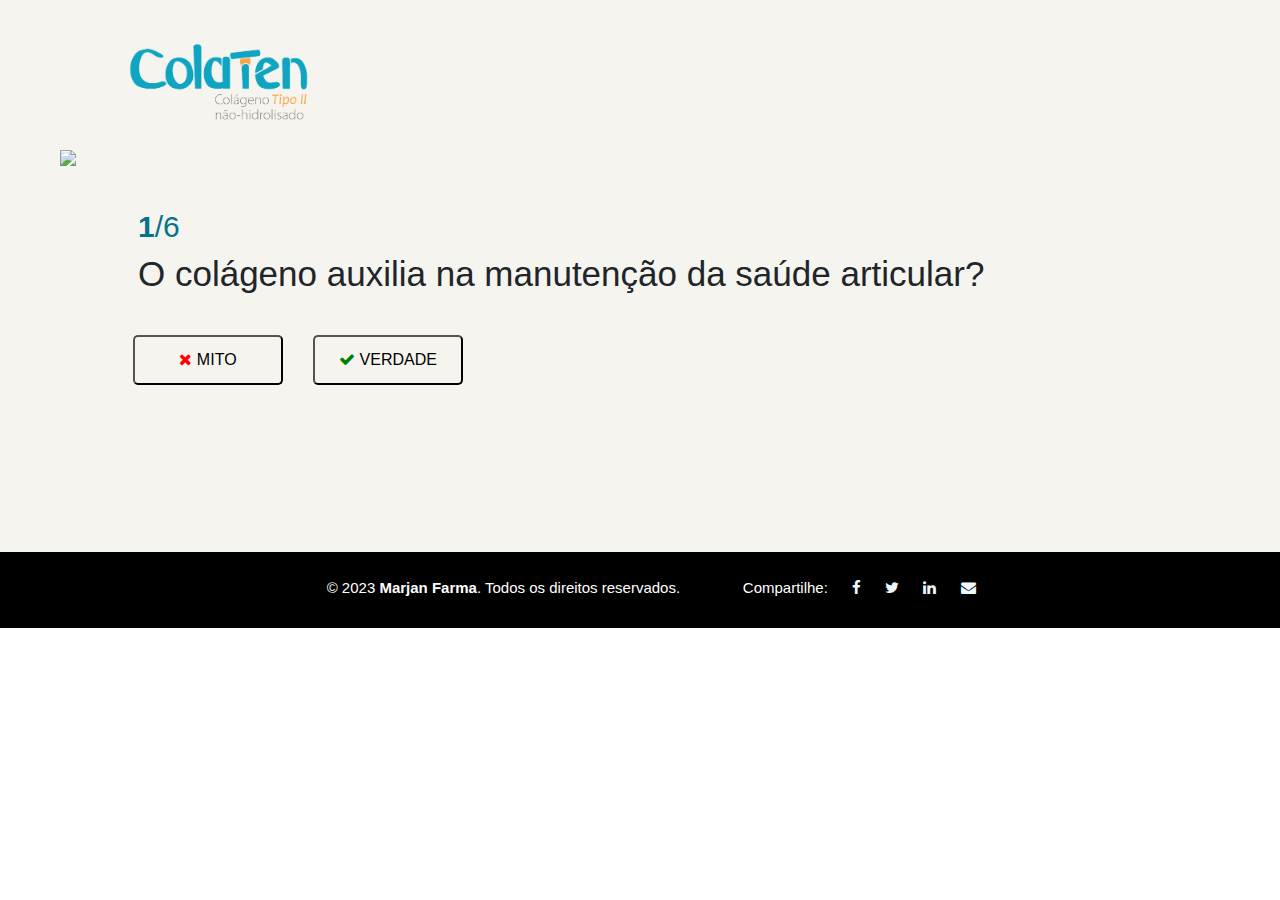
==== commit e6f7df80: "final commit" ====
--- a/perguntas.html
+++ b/perguntas.html
@@ -11,13 +11,12 @@
     <link rel="stylesheet" href="https://stackpath.bootstrapcdn.com/bootstrap/4.4.1/css/bootstrap.min.css"
         integrity="sha384-Vkoo8x4CGsO3+Hhxv8T/Q5PaXtkKtu6ug5TOeNV6gBiFeWPGFN9MuhOf23Q9Ifjh" crossorigin="anonymous">
     <link rel="stylesheet" href="https://cdnjs.cloudflare.com/ajax/libs/font-awesome/4.7.0/css/font-awesome.min.css">
-    
 </head>
 <body>
-    <div class="primeira-tela">
-        <div id="first-quest-Js" class="fisrt-quest" data-aos="zoom-out" data-aos-delay="50" data-aos-duration="900">
+   
+    <div id="first-quest-Js" class="fisrt-quest" data-aos="zoom-out" data-aos-delay="50" data-aos-duration="900">
             <div class="fundo" >
-                <a href="https://marjan.com.br">
+                <a href="https://colaten.com.br">
                     <button class="logo-button"><img class="imagem-logo" src="imagens/logo.png" ></button>
                 </a>
             </div>
@@ -67,11 +66,11 @@
                     </p>
                 </div>
             </div>
-        </div>
-    
-        <div id="tela-verdadeiro-1" class="resposta-verdadeiro" data-aos="zoom-out" data-aos-delay="50" data-aos-duration="900">
+    </div>
+    
+    <div id="tela-verdadeiro-1" class="resposta-verdadeiro" data-aos="zoom-out" data-aos-delay="50" data-aos-duration="900">
             <div class="fundo">
-                <a href="https://marjan.com.br">
+                <a href="https://colaten.com.br">
                     <button class="logo-button"><img class="imagem-logo" src="imagens/logo.png" ></button>
                 </a>
             </div>
@@ -93,13 +92,15 @@
                                 II por via oral são capazes de modular a resposta imune.
                             </P>
                         </div>
-                        <button id="proximo-to-2" class="faca-quiz" onClick="onClick()" style="color: white;">
-                            Próximo 
-                            <i style="margin-left:2px; margin-top:5px" class=" fa far-solid fa-chevron-right"></i>
+                        <button onClick="onClick()" id="proximo-to-2" class="faca-quiz" >
+                            <p class="fazer-texto">
+                                Próximo
+                                <i style="margin-left:2px; margin-top:5px" class=" fa far-solid fa-chevron-right"></i>
+                            </p>
                         </button>
                     </div>
                 </div>
-                <div>
+                <div class="divisao-da-imagem-resposta">
                     <img src="imagens/pergunta-1.png" class="img-quest-1-resposta">
                 </div>
             </div>
@@ -125,11 +126,11 @@
                     </p>
                 </div>
             </div>
-        </div>
-    
-        <div id="tela-mito-1" class="resposta-mito" data-aos="zoom-out" data-aos-delay="50" data-aos-duration="900">
+    </div>
+    
+    <div id="tela-mito-1" class="resposta-mito" data-aos="zoom-out" data-aos-delay="50" data-aos-duration="900">
             <div class="fundo">
-                <a href="https://marjan.com.br">
+                <a href="https://colaten.com.br">
                     <button class="logo-button"><img class="imagem-logo" src="imagens/logo.png" ></button>
                 </a>
             </div>
@@ -158,7 +159,7 @@
                         </p>
                     </button>
                 </div>
-                <div>
+                <div class="divisao-da-imagem-resposta">
                     <img src="imagens/pergunta-1.png" class="img-quest-1-resposta">
                 </div>
             </div>
@@ -186,13 +187,13 @@
                     </p>
                 </div>
             </div>
-        </div>
-    </div>
+    </div>
+    
     <!-- ---------------------------------------DIVISÃO DE PERGUNTAS-------------------------------------------------- -->
 
     <div id="second-quest-Js" class="second-quest" data-aos="zoom-out" data-aos-delay="50" data-aos-duration="900">
         <div class="fundo">
-            <a href="https://marjan.com.br">
+            <a href="https://colaten.com.br">
                 <button class="logo-button"><img class="imagem-logo" src="imagens/logo.png" ></button>
             </a>
         </div>
@@ -248,7 +249,7 @@
     
     <div id="tela-verdadeiro-2" class="resposta-verdadeiro-2" data-aos="zoom-out" data-aos-delay="50" data-aos-duration="900">
         <div class="fundo">
-            <a href="https://marjan.com.br">
+            <a href="https://colaten.com.br">
                 <button class="logo-button"><img class="imagem-logo" src="imagens/logo.png" ></button>
             </a>
         </div>
@@ -259,7 +260,7 @@
                     RESPOSTA INCORRETA
                 </h6>
                 <div class="answer-text-2">
-                    <h2 class="text-tittle">
+                    <h2 class="text-tittle-2">
                         <strong>MITO!</strong> Não é porque você está comprando suplemento de colágeno que, necessariamente, 
                         ele vai suprir as suas necessidades orgânicas.
                     </h2>
@@ -308,19 +309,47 @@
 
     <div id="tela-mito-2" class="resposta-mito-2" data-aos="zoom-out" data-aos-delay="50" data-aos-duration="900">
         <div class="fundo">
-            <a href="https://marjan.com.br">
+            <a href="https://colaten.com.br">
                 <button class="logo-button"><img class="imagem-logo" src="imagens/logo.png" ></button>
             </a>
         </div>
         <div class="body-resposta-1">
-            <div class="body-resposta-1">
+            <div class="parte-esquerda-resposta-2">
+                <h6 class="correct-answer">
+                    <i style="color: green;" class="fa fa-solid fa-check"></i>
+                    RESPOSTA CORRETA!
+                </h6>
+                <div class="answer-text-2">
+                    <h2 class="text-tittle-2">
+                        <strong>MITO!</strong> Não é porque você está comprando suplemento de colágeno que, necessariamente, 
+                        ele vai suprir as suas necessidades orgânicas.
+                    </h2>
+                    <P class="text">
+                        Para começar, o colágeno pode ser hidrolisado ou não. A versão hidrolisada é composta por partículas 
+                        menores que facilitam a absorção no organismo. Já o colágeno não hidrolisado é a estrutura da proteína 
+                        intacta, ou seja, não desnaturada.
+                    </P>
+                </div>
+                <button id="proximo-to-2.3" onClick="onClick()" id="proximo-to-2.3" class="faca-quiz">
+                    <p class="fazer-texto">Próximo
+                        <i style="margin-left:2px; margin-top:5px" class=" fa far-solid fa-chevron-right">
+                        </i>
+                    </p>
+                </button>
+            </div>
+            <div>
+                <img src="imagens/pergunta-2.png" class="img-quest-2-respostas">
+            </div>
+        </div>
+        <!-- <div class="body-resposta-1">
+            <div class="body-resposta-2">
                 <div class="parte-esquerda-resposta-2">
                     <h6 class="correct-answer">
                         <i style="color: green;" class="fa fa-solid fa-check"></i>
                         RESPOSTA CORRETA!
                     </h6>
                     <div class="answer-text-2">
-                        <h2 class="text-tittle">
+                        <h2 class="text-tittle-2">
                             <strong>MITO!</strong> Não é porque você está comprando suplemento de colágeno que, necessariamente, 
                             ele vai suprir as suas necessidades orgânicas.
                         </h2>
@@ -341,7 +370,7 @@
                     <img src="imagens/pergunta-2.png" class="img-quest-2-respostas">
                 </div>
             </div>
-        </div>
+        </div> -->
 
         <div class="rodape-de-resposta">
             <p  class="direitos">© 2023 <strong>Marjan Farma</strong>. Todos os direitos reservados.</p>
@@ -368,64 +397,76 @@
     </div>
 
     <!-- ---------------------------------------DIVISÃO DE PERGUNTAS-------------------------------------------------- -->
-        
-
+
+    <!-- a div "container" é a div mãe da matriz enquanto as DIV's "row" são as linhas e as DIV's col-sm são as colunas   -->
+        
     <div id="third-quest-Js" class="third-quest" data-aos="zoom-out" data-aos-delay="50" data-aos-duration="900">
-            <div class="fundo">
-                <a href="https://marjan.com.br">
-                    <button class="logo-button"><img class="imagem-logo" src="imagens/logo.png" ></button>
-                </a>
-            </div>
-            <div class="body-pergunta-3">
-                <div>
-                    <img src="imagens/pergunta-3.png" class="img-quest-3">
-                </div>
-               <div class="direita-pergunta-3">
-                <div>
-                    <h3 class="contagem-3"> <strong>3</strong>/6</h3>
-            
-                    <h2 class="pergunta-3">Colágeno engorda</h2>
-               </div>
-                <div class="resposta-mito-verdade-3">          
-                    <button id="mitoButton-3" type="button" onClick="onClick()"  class="mito">
-                        <i style="color: red;" class="fa fa-times"></i>
-                        MITO
-                    </button>
-        
-                    <button id="trueButton-3" class="verdadeiro">
-                        <i style="color: green;" class="fa fa-solid fa-check"></i>
-                        VERDADE
-                    </button>
-                </div>
-               </div>
-            </div>
-            <div class="rodape-de-resposta">
-                <p  class="direitos">© 2023 <strong>Marjan Farma</strong>. Todos os direitos reservados.</p>
-                <div  class="social">
-                    <p class="compartilhe" style="color: white;">Compartilhe:
-                        <a style="color: aliceblue;" href="https://www.facebook.com/sharer/sharer.php?u=https%3A%2F%2Finterativos.colaten.com.br%2Fcolageno-mitos-e-verdades&t=">
-                            <i style="margin-left: 20px;" class="fa fa-brands fa-facebook fa-1x "></i>
-                        </a>
-        
-                        <a style="color: aliceblue;" href="https://twitter.com/intent/tweet?source=https%3A%2F%2Finterativos.colaten.com.br%2Fcolageno-mitos-e-verdades&text=Descubra%20quais%20são%20os%206%20mitos%20e%20verdades%20sobre%20o%20colágeno.%0A%0AQuer%20tirar%20todas%20as%20suas%20dúvidas%20sobre%20a%20importância%20do%20colágeno%20para%20o%20nosso%20organismo%3F%20Descubra%20aqui!%0A%0Ahttps%3A%2F%2Finterativos.colaten.com.br%2Fcolageno-mitos-e-verdades">
-                            <i style="margin-left: 20px;" class=" fa fa-brands fa-twitter fa-1x"></i>
-                        </a>
-        
-                        <a style="color: aliceblue;" href="https://www.linkedin.com/uas/login?session_redirect=https%3A%2F%2Fwww.linkedin.com%2FshareArticle%3Fmini%3Dtrue%26url%3Dhttps%253A%252F%252Finterativos.colaten.com.br%252Fcolageno-mitos-e-verdades%26title%3D%26summary%3D%26source%3D">
-                            <i style="margin-left: 20px;" class="fa fa-brands fa-linkedin fa-1x"></i>
-                        </a>
-        
-                        <a style="color: aliceblue;" href="">
-                            <i style="margin-left: 20px;" class="fa fa-solid fa-envelope fa-1x"></i>
-                        </a>
-                    </p>
-                </div>
-            </div>
+        <div class="container" >
+            <div class="row">
+              <div class="col-sm">
+                <div class="fundo">
+                    <a href="https://colaten.com.br">
+                        <button class="logo-button"><img class="imagem-logo" src="imagens/logo.png" ></button>
+                    </a>
+                </div>
+              </div>
+            </div>
+            <div class="row">
+                <div class="col-sm" style="text-align: center;">
+                    <div>
+                        <img src="imagens/pergunta-3.png" class="img-quest-3">
+                    </div>
+                </div>
+                <div class="col-sm" style="text-align: center;">
+                    <div class="direita-pergunta-3">
+                        <div>
+                            <h3 class="contagem-3"> <strong>3</strong>/6</h3>
+                    
+                            <h2 class="pergunta-3">Colágeno engorda</h2>
+                       </div>
+                        <div class="resposta-mito-verdade-3">          
+                            <button id="mitoButton-3" type="button" onClick="onClick()"  class="mito">
+                                <i style="color: red;" class="fa fa-times"></i>
+                                MITO
+                            </button>
+                
+                            <button id="trueButton-3" class="verdadeiro">
+                                <i style="color: green;" class="fa fa-solid fa-check"></i>
+                                VERDADE
+                            </button>
+                        </div>
+                    </div>
+                  </div>
+              </div>
+              
+          </div>
+          <div class="rodape-de-resposta">
+            <p  class="direitos">© 2023 <strong>Marjan Farma</strong>. Todos os direitos reservados.</p>
+            <div  class="social">
+                <p class="compartilhe" style="color: white;">Compartilhe:
+                    <a style="color: aliceblue;" href="https://www.facebook.com/sharer/sharer.php?u=https%3A%2F%2Finterativos.colaten.com.br%2Fcolageno-mitos-e-verdades&t=">
+                        <i style="margin-left: 20px;" class="fa fa-brands fa-facebook fa-1x "></i>
+                    </a>
+    
+                    <a style="color: aliceblue;" href="https://twitter.com/intent/tweet?source=https%3A%2F%2Finterativos.colaten.com.br%2Fcolageno-mitos-e-verdades&text=Descubra%20quais%20são%20os%206%20mitos%20e%20verdades%20sobre%20o%20colágeno.%0A%0AQuer%20tirar%20todas%20as%20suas%20dúvidas%20sobre%20a%20importância%20do%20colágeno%20para%20o%20nosso%20organismo%3F%20Descubra%20aqui!%0A%0Ahttps%3A%2F%2Finterativos.colaten.com.br%2Fcolageno-mitos-e-verdades">
+                        <i style="margin-left: 20px;" class=" fa fa-brands fa-twitter fa-1x"></i>
+                    </a>
+    
+                    <a style="color: aliceblue;" href="https://www.linkedin.com/uas/login?session_redirect=https%3A%2F%2Fwww.linkedin.com%2FshareArticle%3Fmini%3Dtrue%26url%3Dhttps%253A%252F%252Finterativos.colaten.com.br%252Fcolageno-mitos-e-verdades%26title%3D%26summary%3D%26source%3D">
+                        <i style="margin-left: 20px;" class="fa fa-brands fa-linkedin fa-1x"></i>
+                    </a>
+    
+                    <a style="color: aliceblue;" href="">
+                        <i style="margin-left: 20px;" class="fa fa-solid fa-envelope fa-1x"></i>
+                    </a>
+                </p>
+            </div>
+        </div>
     </div>
 
     <div id="tela-verdadeiro-3" class="resposta-verdadeiro-3" data-aos="zoom-out" data-aos-delay="50" data-aos-duration="900">
         <div class="fundo">
-            <a href="https://marjan.com.br">
+            <a href="https://colaten.com.br">
                 <button class="logo-button"><img class="imagem-logo" src="imagens/logo.png" ></button>
             </a>
         </div>
@@ -484,7 +525,7 @@
 
     <div id="tela-mito-3"  class="resposta-mito-3" data-aos="zoom-out" data-aos-delay="50" data-aos-duration="900">
         <div class="fundo">
-            <a href="https://marjan.com.br">
+            <a href="https://colaten.com.br">
                 <button class="logo-button"><img class="imagem-logo" src="imagens/logo.png" ></button>
             </a>
         </div>
@@ -543,7 +584,7 @@
 
     <div id="fourth-quest-Js" class="fourth-quest" data-aos="zoom-out" data-aos-delay="50" data-aos-duration="900">
             <div class="fundo">
-                <a href="https://marjan.com.br">
+                <a href="https://colaten.com.br">
                     <button class="logo-button"><img class="imagem-logo" src="imagens/logo.png" ></button>
                 </a>
             </div>
@@ -597,7 +638,7 @@
 
     <div id="tela-verdadeiro-4" class="resposta-verdadeiro-4" data-aos="zoom-out" data-aos-delay="50" data-aos-duration="900">
         <div class="fundo">
-            <a href="https://marjan.com.br">
+            <a href="https://colaten.com.br">
                 <button class="logo-button"><img class="imagem-logo" src="imagens/logo.png" ></button>
             </a>
         </div>
@@ -657,7 +698,7 @@
 
     <div id="tela-mito-4" class="resposta-mito-4" data-aos="zoom-out" data-aos-delay="50" data-aos-duration="900">
         <div class="fundo">
-            <a href="https://marjan.com.br">
+            <a href="https://colaten.com.br">
                 <button class="logo-button"><img class="imagem-logo" src="imagens/logo.png" ></button>
             </a>
         </div>
@@ -716,7 +757,7 @@
 
     <div id="fifth-quest-Js" class="fifth-quest" data-aos="zoom-out" data-aos-delay="50" data-aos-duration="900">
             <div class="fundo">
-                <a href="https://marjan.com.br">
+                <a href="https://colaten.com.br">
                     <button class="logo-button"><img class="imagem-logo" src="imagens/logo.png" ></button>
                 </a>
             </div>
@@ -770,7 +811,7 @@
 
     <div id="tela-verdadeiro-5" class="resposta-verdadeiro-5" data-aos="zoom-out" data-aos-delay="50" data-aos-duration="900">
         <div class="fundo">
-            <a href="https://marjan.com.br">
+            <a href="https://colaten.com.br">
                 <button class="logo-button"><img class="imagem-logo" src="imagens/logo.png" ></button>
             </a>
         </div>
@@ -830,7 +871,7 @@
 
     <div id="tela-mito-5" class="resposta-mito-5" data-aos="zoom-out" data-aos-delay="50" data-aos-duration="900">
         <div class="fundo">
-            <a href="https://marjan.com.br">
+            <a href="https://colaten.com.br">
                 <button class="logo-button"><img class="imagem-logo" src="imagens/logo.png" ></button>
             </a>
         </div>
@@ -890,7 +931,7 @@
 
     <div id="sixth-quest-Js" class="sixth-quest" data-aos="zoom-out" data-aos-delay="50" data-aos-duration="900">
             <div class="fundo">
-                <a href="https://marjan.com.br">
+                <a href="https://colaten.com.br">
                     <button class="logo-button"><img class="imagem-logo" src="imagens/logo.png" ></button>
                 </a>
             </div>
@@ -944,7 +985,7 @@
 
     <div id="tela-verdadeiro-6" class="resposta-verdadeiro-6" data-aos="zoom-out" data-aos-delay="50" data-aos-duration="900">
         <div class="fundo">
-            <a href="https://marjan.com.br">
+            <a href="https://colaten.com.br">
                 <button class="logo-button"><img class="imagem-logo" src="imagens/logo.png" ></button>
             </a>
         </div>
@@ -1001,7 +1042,7 @@
 
     <div id="tela-mito-6" class="resposta-mito-6" data-aos="zoom-out" data-aos-delay="50" data-aos-duration="900">
         <div class="fundo">
-            <a href="https://marjan.com.br">
+            <a href="https://colaten.com.br">
                 <button class="logo-button"><img class="imagem-logo" src="imagens/logo.png" ></button>
             </a>
         </div>
@@ -1059,7 +1100,7 @@
 
     <div id="TelaFinal" class="finalizacao">
         <div class="fundo">
-            <a href="https://marjan.com.br">
+            <a href="https://colaten.com.br">
                 <button class="logo-button"><img class="imagem-logo" src="imagens/logo.png" ></button>
             </a>
         </div>
@@ -1105,23 +1146,22 @@
                 </div>
                    
                 
-                <form class="preencher">
+                <form class="preencher" name="Dados">
                     <div class="titulo-preencher">
                         <h6 class="titulo-preencher-box">
                             Newsletter:
                         </h6>
                     </div>
                     <div class="inputs">
-                        <input type="text" class="input-nome" placeholder="Nome">
-                        <input type="text" class="input-email" placeholder="E-mail">
+                        <input type="text" class="input-nome" placeholder="Nome" name="nome-usua">
+                        <input type="email" class="input-email" placeholder="E-mail" name="email-usua">
                     </div>
                     
                         <a href="#">
-                            <button class="botao-envia-dados">
+                            <button type="submit" class="botao-envia-dados">
                                 Enviar
                             </button>
                         </a>
-                    
                 </form>
             </div>
             <div>
@@ -1158,9 +1198,6 @@
 <script src="https://cdnjs.cloudflare.com/ajax/libs/gsap/3.11.4/gsap.min.js"
         integrity="sha512-f8mwTB+Bs8a5c46DEm7HQLcJuHMBaH/UFlcgyetMqqkvTcYg4g5VXsYR71b3qC82lZytjNYvBj2pf0VekA9/FQ=="
         crossorigin="anonymous" referrerpolicy="no-referrer"></script>
-
-  <script>
-    AOS.init();
-  </script>
+<script>AOS.init();</script>
 </body>
 </html>--- a/CSS/main.css
+++ b/CSS/main.css
@@ -1,8 +1,12 @@
 @media only screen and (min-width: 200px){
 
     /* ---------------------  PÁGINA INICIAL DO QUIZ ----------------------------------  */
-    
-    body{
+    html{
+        width: 100%;
+        height: 100%;
+    }
+
+    .body-pagina{
         background-color: #f5f4ef;
         height: 100%;
         width: 100%;
@@ -11,6 +15,7 @@
     }
     .fundo{
         background-color: #f5f4ef;
+        margin-left: 1.5%;
     }
     .logo-button{
         margin-top: 6%;
@@ -18,7 +23,7 @@
         height: 70px;
         width: 120px;
         border: none;
-        background-color: rgb(255, 255, 255);
+        background-color: #f5f4ef;
     }
     .imagem-logo{
         margin-left: 0px;
@@ -26,7 +31,7 @@
         height:auto;
     }
     .initial-image{
-        margin-left: 21.5%;
+        margin-left: 29.5%;
         margin-top: 5%;
         height: auto;
         width: 50%;
@@ -54,6 +59,19 @@
         margin-right: 10%;
     }
     .faca-quiz-inicial{
+        color: white;
+        height: 30px;
+        margin-left: 9.8%;
+        background-color: #009dbf;
+        border: none;
+        text-align: center;
+        font-size: 8px;
+        padding-top: 1.5%;
+    
+        /* borda do botão :  */
+        border-radius: 4px;
+    }
+    .faca-quiz{
         color: white;
         height: 30px;
         margin-left: 5%;
@@ -64,29 +82,16 @@
         /* borda do botão :  */
         border-radius: 4px;
     }
-    .faca-quiz{
-        height: 30px;
-        margin-left: 5%;
-        background-color: #009dbf;
-        border: none;
-        text-align: center;
-    
-        /* borda do botão :  */
-        border-radius: 4px;
-    }
     .fazer-texto{
         color: white;
         margin-top:1px;
         font-size: 12px;
         font-weight: 400;
     }
-    .rodape-do-inicio{
-        margin-top: 10%;
-        width: 100%;
-        height: 100px;
-        background-color: black;
-        display: flex;
-    }
+    .body-resposta-1{
+        margin-left: 3.5%;
+    }
+
     /* --------------------- FIM DA PÁGINA INICIAL DO QUIZ ----------------------------------  */
     
     /* ---------------------  PERGUNTAS E RESPOSTAS ----------------------------------  */
@@ -95,6 +100,8 @@
     .fisrt-quest{
         background-color: #f5f4ef;
         display: block;
+        width: 100%;
+        height: 100%;
     }
     .resposta-verdadeiro{
         background-color: #f5f4ef;
@@ -105,29 +112,33 @@
         display: none;
     }
     .img-quest-1{
-        margin-right: 30px;
-        margin-left: 60px;
+        margin-left: 15%;
         width: 70%; 
         height:auto;
     }
     .img-quest-1-resposta{
         width: 100%;
     }
+    .parte-direita-pergunta1{
+        padding: 10%;
+    }
     .contagem-1{
         color: #05738d;
-        margin-left: -160px;
         font-size: 20px;
     }
     .pergunta-1{
         margin-top: 10px;
-        margin-left: -160px;
         font-size: 35px;
     }
     .resposta-mito-verdade{
-        margin-left: -205px;
-        margin-top: 40px;
-        display: flex;
-    }
+        margin-top: 1.5em;
+        margin-left: -3%;
+        display: flex;
+    }
+    .answer-text{
+        margin-top: -1.5em;
+    }
+
     /* ---------------------  PERGUNTAS E RESPOSTAS DA PERGUNTA 1 FIM ----------------------------------  */
     
     /* ---------------------  PERGUNTAS E RESPOSTAS DA PERGUNTA 2 ----------------------------------  */
@@ -143,6 +154,13 @@
         background-color: #f5f4ef;
         display: none;
     }
+    .body-resposta-2{
+        /* display: flex; */
+    }
+    .answer-text-2{
+        margin-top: -1em;
+    }
+
     .img-quest-2{
         padding-top: 0%;
         margin-right: 30px;
@@ -155,19 +173,28 @@
     }
     .contagem-2{
         color: #05738d;
-        padding-left: 13px;
+        padding-left: 0.8em;
         font-size: 13px;
         
     }
     .pergunta-2{
         margin-top: 0px;
-        margin-left: 13px;
+        margin-left: 0.3em;
         font-size: 25px;
+    }
+    .parte-direita-pergunta2{
+        margin-left: 6%;
     }
     .resposta-mito-verdade-2{
         margin-left: -5px;
-        margin-top: 0px;
-        display: flex;
+        margin-top: 1.5em;
+        display: flex;
+    }
+    .text-tittle-2{
+        margin-right: 5%;
+        margin-left: 4%;
+        margin-top: 1em;
+        font-size: 25px;
     }
     /* --------------------- FIM PERGUNTAS E RESPOSTAS DA PERGUNTA 2 ----------------------------------  */
     
@@ -185,27 +212,32 @@
         display: none;
     }
     .img-quest-3{
-        margin-right: 30px;
-        margin-left: 70px;
-        width: 60%; 
+        padding-left: 5%;
+        padding-right: 5%;
+        width: 100%; 
         height:auto;
+    }
+    .direita-pergunta-3{
+        margin-left: .5em;
     }
     .img-quest-3-respostas{
         width: 60%;
     }
     .contagem-3{
         color: #05738d;
-        padding-left: 13px;
+        margin-left: -11.5em;
         font-size: 20px;
     }
     .pergunta-3{
         margin-top: 0px;
-        margin-left: 13px;
+        margin-left: -2.5em;
         font-size: 25px;
     }
     .resposta-mito-verdade-3{
-        margin-left: -5px;
-        margin-top: 80px;
+        padding-right: 10%;
+        /* margin-left: 2.1em; */
+        margin-left: -.2em;
+        margin-top: 1.5em;
         display: flex;
     }
     /* --------------------- FIM PERGUNTAS E RESPOSTAS DA PERGUNTA 3 ----------------------------------  */
@@ -230,7 +262,11 @@
         height:auto;
     }
     .img-quest-4-respostas{
+        margin-left: 3em;
         width: 60%;
+    }
+    .direita-pergunta-4{
+        margin-left: 1.5em;
     }
     .contagem-4{
         color: #05738d;
@@ -243,8 +279,9 @@
         font-size: 25px;
     }
     .resposta-mito-verdade-4{
+        margin-top: 1.5em;
+        padding-right: 10%;
         margin-left: -5px;
-        margin-top: 80px;
         display: flex;
     }
     /* --------------------- FIM PERGUNTAS E RESPOSTAS DA PERGUNTA 4 ----------------------------------  */
@@ -268,6 +305,9 @@
         width: 60%; 
         height:auto;
     }
+    .direita-pergunta-5{
+        padding-left: 1.5em;
+    }
     .contagem-5{
         color: #05738d;
         padding-left: 13px;
@@ -279,8 +319,9 @@
         font-size: 25px;
     }
     .resposta-mito-verdade-5{
-        margin-left: -5px;
-        margin-top: 80px;
+        padding-right: 10%;
+        margin-left: 0em;
+        margin-top: 1.5em;
         display: flex;
     }
     /* --------------------- FIM PERGUNTAS E RESPOSTAS DA PERGUNTA 5 ----------------------------------  */
@@ -289,6 +330,7 @@
     .sixth-quest{
         background-color: #f5f4ef;
         display: none;
+        height: 100%;
     }
     .resposta-verdadeiro-6{
         background-color: #f5f4ef;
@@ -304,7 +346,11 @@
         width: 60%; 
         height:auto;
     }
+    .direita-pergunta-6{
+        margin-left: 1.5em;
+    }
     .img-quest-6-respostas{
+        margin-left: 4em;
         width: 60%;
     }
     .contagem-6{
@@ -318,8 +364,9 @@
         font-size: 25px;
     }
     .resposta-mito-verdade-6{
-        margin-left: -5px;
-        margin-top: 80px;
+        padding-right: 10%;
+        margin-left: 0em;
+        margin-top: 1.5em;
         display: flex;
     }
     /* --------------------- FIM PERGUNTAS E RESPOSTAS DA PERGUNTA 6 ----------------------------------  */
@@ -332,66 +379,25 @@
         height: 100%;
         width: 100%;
     }
-    .verdadeiro{
-        background-color: #ffffff00;
-        width: 130px;
-        height: 50px;
-        margin-left: 30px;
-        
-        /* borda do botão: */
-        border-radius: 5px;
-    }
-    .verdadeiro:hover{
-        color: white;
-        background-color: black;
-        transition-duration: 0.6s;
-    }
-    .mito{
-        background-color: #ffffff00;
-        width: 130px;
-        height: 50px;
-        margin-left: 10px;
-        
-        /* borda do botão  */
-        border-radius: 5px;
-    
-    }
-    .mito:hover{
-        color: white;
-        background-color: black;
-        transition-duration: 0.6s;
-    }
-    .correct-answer{
-        margin-top: 4%;
-        margin-left: 6%;
-    }
-    .text-tittle{
-        margin-right: 5%;
-        margin-left: 5%;
-        margin-top: 10%;
-        font-size: 25px;
-    }
-    .text{
-        margin-top: 15px;
-        font-weight: 100;
-        margin-right: 5%;
-        margin-left: 5%; 
-        text-align: left;
+    .body-finalizacao{
+        padding-left: 0.5%;
+        padding-right: 0.5%;
     }
     .final-image{
-        margin-left: 4.5%;
+        margin-left: 11.5%;
         margin-top: 5%;
         height: 200px;
         width: 300px;
     
     }
     .acerto{
-        margin-left: 6%;
+        text-align: center;
+        margin-left: 2%;
         font-size: 30px;
     }
     .texto-acerto{
         text-align: center;
-        margin-top: 25px;
+        margin-top: 0%;
         font-weight: 100;
         margin-left: 6%;
         margin-right: 6%;
@@ -401,8 +407,8 @@
         background-color: #ffffff;
         height: 30px;
         width: 150px;
-        margin-left: 26%;
-    
+        margin-left: 31%;
+        color: #009dbf;
         /* borda do botão  */
         border-color: #009dbf;
         border-radius: 7px;
@@ -412,12 +418,11 @@
     }
     .social-final{
         padding-top: 15px;
-        margin-left: 22%;
+        margin-left: 28.5%;
     }
     .preencher{
         margin-left: 10%;
         margin-right: 10%;
-        
         height: 220px;
         background-color: #009dbf;
     
@@ -426,7 +431,7 @@
     
     }
     .titulo-preencher-box{
-        margin-left: 6%;
+        margin-left: 9%;
         color: #ffffff;
         padding-top: 20px;
         font-size: 0.8em;
@@ -435,7 +440,7 @@
     .input-nome{
         height: 40px;
         margin-top: 10px;
-        margin-left: 6%;
+        margin-left: 8%;
         width: 85%;
         padding-left: 5%;
 
@@ -445,7 +450,7 @@
     .input-email{
         height: 40px;
         margin-top: 20px;
-        margin-left: 6%;
+        margin-left: 8%;
         width: 85%;
         padding-left: 5%;
 
@@ -453,11 +458,12 @@
         border: none;
     }
     .botao-envia-dados{
-        width: 80%;
-        margin-left: 10%;
+        width: 85%;
+        margin-left: 8%;
         margin-top: 20px;
         border-color: #ffffff;
         background-color: #009cbf00;
+        color: white;
     }
     .enviar-info-texto{
         text-align: center;
@@ -477,31 +483,76 @@
         border-radius: 4px;
     }
     .rodape-de-resposta{
-        margin-top: 29%;
-        width: 110%;
-        height: 110px;
+        margin-top: 5%;
+        width: 100%;
+        height: 14%;
         background-color: black;
-        display: flex;
-        padding-left: 17%;
+        padding-left: 2%;
+        padding-bottom: 1%;
     }
     .direitos{
-        margin-right: -159px;
-        margin-left: 15%;
+        margin-left: 9%;
         padding-top: 3%;
-        font-size: 9px;
+        font-size: 13px;
         color: white;
     }
     .compartilhe{
-        margin-top: 25%;
-        margin-left: -25%;
-        font-size: 13px;
+        margin-top: -5%;
+        margin-left: 9%;
+        font-size: 17px;
+    }
+    .verdadeiro{
+        background-color: #ffffff00;
+        width: 130px;
+        height: 50px;
+        margin-left: 30px;
+        
+        /* borda do botão: */
+        border-radius: 5px;
+    }
+    .verdadeiro:hover{
+        color: white;
+        background-color: black;
+        transition-duration: 0.6s;
+    }
+    .mito{
+        background-color: #ffffff00;
+        width: 130px;
+        height: 50px;
+        margin-left: 10px;
+        
+        /* borda do botão  */
+        border-radius: 5px;
+    
+    }
+    .mito:hover{
+        color: white;
+        background-color: black;
+        transition-duration: 0.6s;
+    }
+    .correct-answer{
+        margin-top: 4%;
+        margin-left: 6%;
+    }
+    .text-tittle{
+        margin-right: 5%;
+        margin-left: 5%;
+        margin-top: 10%;
+        font-size: 25px;
+    }
+    .text{
+        margin-top: 15px;
+        font-weight: 100;
+        margin-right: 5%;
+        margin-left: 5%; 
+        text-align: left;
     }
     }
 @media only screen and (min-width: 600px){
 
         /* ---------------------  PÁGINA INICIAL DO QUIZ ----------------------------------  */
         
-        body{
+        .body-pagina{
             background-color: #f5f4ef;
             height: 100%;
             width: 100%;
@@ -517,11 +568,11 @@
             height: 70px;
             width: 120px;
             border: none;
-            background-color: rgb(255, 255, 255);
+            background-color: #f5f4ef;
         }
         .imagem-logo{
             margin-left: 0px;
-            width: 100%; 
+            width: 150%; 
             height:auto;
         }
         .initial-image{
@@ -565,7 +616,7 @@
         }
         .faca-quiz{
             height: 30px;
-            margin-left: 5%;
+            margin-left: 3%;
             background-color: #009dbf;
             border: none;
             text-align: center;
@@ -579,12 +630,11 @@
             font-size: 12px;
             font-weight: 400;
         }
-        .rodape-do-inicio{
+        .rodape-do-resposta{
             margin-top: 10%;
             width: 100%;
             height: 100px;
             background-color: black;
-            display: flex;
         }
         /* --------------------- FIM DA PÁGINA INICIAL DO QUIZ ----------------------------------  */
         
@@ -612,6 +662,10 @@
         .img-quest-1-resposta{
             width: 100%;
         }
+        .parte-direita-pergunta1{
+            margin-top: -6em;
+            margin-left: 10em;
+        }
         .contagem-1{
             color: #05738d;
             margin-left: -160px;
@@ -623,9 +677,12 @@
             font-size: 35px;
         }
         .resposta-mito-verdade{
-            margin-left: -205px;
+            margin-left: -11em;
             margin-top: 40px;
             display: flex;
+        }
+        .answer-text{
+            margin-top: 1em;
         }
         /* ---------------------  PERGUNTAS E RESPOSTAS DA PERGUNTA 1 FIM ----------------------------------  */
         
@@ -645,12 +702,16 @@
         .img-quest-2{
             padding-top: 0%;
             margin-right: 30px;
-            margin-left: 25px;
-            width: 80%; 
+            margin-left: 10em;
+            width: 50%; 
             height:auto;
         }
         .img-quest-2-respostas{
             width: 80%;
+        }
+        .parte-direita-pergunta2{
+            margin-left: 12em;
+            
         }
         .contagem-2{
             color: #05738d;
@@ -668,6 +729,18 @@
             margin-top: 0px;
             display: flex;
         }
+        .parte-esquerda-resposta-2{
+            margin-left: 0em;
+        }
+        .answer-text-2{
+            margin-top: -3.5em;
+        }
+        .text-tittle-2{
+            margin-right: 5%;
+            margin-left: 4%;
+            margin-top: 3em;
+            font-size: 25px;
+        }
         /* --------------------- FIM PERGUNTAS E RESPOSTAS DA PERGUNTA 2 ----------------------------------  */
         
         /* ---------------------  PERGUNTAS E RESPOSTAS DA PERGUNTA 3 ----------------------------------  */
@@ -685,51 +758,58 @@
         }
         .img-quest-3{
             margin-right: 30px;
-            margin-left: 70px;
+            margin-left: 7em;
+            width: 100%; 
+            height:auto;
+        }
+        .img-quest-3-respostas{
+            width: 60%;
+        }
+        .direita-pergunta-3{
+            margin-top: 17em;
+            margin-left: -15em;
+        }
+        .contagem-3{
+            color: #05738d;
+            margin-left: -25.5em;
+            font-size: 20px;
+        }
+        .pergunta-3{
+            margin-top: 0px;
+            margin-left: -13.5em;
+            font-size: 25px;
+        }
+        .resposta-mito-verdade-3{
+            margin-left: -5px;
+            margin-top: 0em;
+            display: flex;
+        }
+        /* --------------------- FIM PERGUNTAS E RESPOSTAS DA PERGUNTA 3 ----------------------------------  */
+        
+        /* ---------------------  PERGUNTAS E RESPOSTAS DA PERGUNTA 4 ----------------------------------  */
+        .fourth-quest{
+            background-color: #f5f4ef;
+            display: none;
+        }
+        .resposta-verdadeiro-4{
+            background-color: #f5f4ef;
+            display: none;
+        }
+        .resposta-mito-4{
+            background-color: #f5f4ef;
+            display: none;
+        }
+        .img-quest-4{
+            margin-right: 30px;
+            margin-left: 8.5em;
             width: 60%; 
             height:auto;
         }
-        .img-quest-3-respostas{
-            width: 60%;
-        }
-        .contagem-3{
-            color: #05738d;
-            padding-left: 13px;
-            font-size: 20px;
-        }
-        .pergunta-3{
-            margin-top: 0px;
-            margin-left: 13px;
-            font-size: 25px;
-        }
-        .resposta-mito-verdade-3{
-            margin-left: -5px;
-            margin-top: 80px;
-            display: flex;
-        }
-        /* --------------------- FIM PERGUNTAS E RESPOSTAS DA PERGUNTA 3 ----------------------------------  */
-        
-        /* ---------------------  PERGUNTAS E RESPOSTAS DA PERGUNTA 4 ----------------------------------  */
-        .fourth-quest{
-            background-color: #f5f4ef;
-            display: none;
-        }
-        .resposta-verdadeiro-4{
-            background-color: #f5f4ef;
-            display: none;
-        }
-        .resposta-mito-4{
-            background-color: #f5f4ef;
-            display: none;
-        }
-        .img-quest-4{
-            margin-right: 30px;
-            margin-left: 70px;
-            width: 60%; 
-            height:auto;
-        }
         .img-quest-4-respostas{
             width: 60%;
+        }
+        .direita-pergunta-4{
+            margin-left: 7em;
         }
         .contagem-4{
             color: #05738d;
@@ -742,8 +822,8 @@
             font-size: 25px;
         }
         .resposta-mito-verdade-4{
-            margin-left: -5px;
-            margin-top: 80px;
+            margin-left: 0em;
+            margin-top: 1em;
             display: flex;
         }
         /* --------------------- FIM PERGUNTAS E RESPOSTAS DA PERGUNTA 4 ----------------------------------  */
@@ -763,9 +843,13 @@
         }
         .img-quest-5{
             margin-right: 30px;
-            margin-left: 70px;
+            margin-left: 7em;
             width: 60%; 
             height:auto;
+        }
+        .direita-pergunta-5{
+            padding-right: 8em;
+            margin-left: 8em;
         }
         .contagem-5{
             color: #05738d;
@@ -778,8 +862,8 @@
             font-size: 25px;
         }
         .resposta-mito-verdade-5{
-            margin-left: -5px;
-            margin-top: 80px;
+            margin-left: 0px;
+            margin-top: 1em;
             display: flex;
         }
         /* --------------------- FIM PERGUNTAS E RESPOSTAS DA PERGUNTA 5 ----------------------------------  */
@@ -799,12 +883,16 @@
         }
         .img-quest-6{
             margin-right: 30px;
-            margin-left: 70px;
-            width: 60%; 
+            margin-left: 10em;
+            width: 60%;
             height:auto;
         }
         .img-quest-6-respostas{
             width: 60%;
+        }
+        .direita-pergunta-6{
+            margin-top: 2em;
+            margin-left: 10em;
         }
         .contagem-6{
             color: #05738d;
@@ -817,8 +905,8 @@
             font-size: 25px;
         }
         .resposta-mito-verdade-6{
-            margin-left: -5px;
-            margin-top: 80px;
+            margin-left: 0px;
+            margin-top: 1em;
             display: flex;
         }
         /* --------------------- FIM PERGUNTAS E RESPOSTAS DA PERGUNTA 6 ----------------------------------  */
@@ -863,47 +951,56 @@
         }
         .correct-answer{
             margin-top: 4%;
-            margin-left: 6%;
+            margin-left: 4%;
         }
         .text-tittle{
             margin-right: 5%;
-            margin-left: 5%;
-            margin-top: 10%;
+            margin-left: 3.5%;
+            margin-top: 2%;
             font-size: 25px;
         }
         .text{
             margin-top: 15px;
             font-weight: 100;
             margin-right: 5%;
-            margin-left: 5%; 
+            margin-left: 3.5%; 
             text-align: left;
         }
         .final-image{
-            margin-left: 19.5%;
-            margin-top: 5%;
+            margin-left: 5.5%;
+            margin-top: 15%;
             height: auto;
             width: 60%;
         
         }
         .acerto{
-            margin-left: 32%;
+            text-align: left;
+            margin-left: 14%;
+            font-size: 30px;
+        }
+        .acertos{
+            text-align: left;
+            margin-left: -7%;
             font-size: 30px;
         }
         .texto-acerto{
             text-align: left;
             margin-top: 25px;
             font-weight: 100;
-            margin-left: 6%;
+            margin-left: 8%;
             margin-right: 6%;
-            padding-left: 160px;
+            /* padding-left: 160px; */
             padding-right: 160px;
+        }
+        .proximoESociais{
+            display: flex;
         }
         .refazer{
             margin-top: 25px;
             background-color: #ffffff;
             height: 30px;
             width: 150px;
-            margin-left: 41%;
+            margin-left: 40%;
         
             /* borda do botão  */
             border-color: #009dbf;
@@ -914,11 +1011,12 @@
         }
         .social-final{
             padding-top: 15px;
-            margin-left: 39%;
+            margin-left: 10%;
         }
         .preencher{
-            margin-left: 10%;
+            margin-left: 8%;
             margin-right: 10%;
+            width: 50%;
             
             height: 220px;
             background-color: #009dbf;
@@ -937,7 +1035,7 @@
         .input-nome{
             height: 40px;
             margin-top: 10px;
-            margin-left: 6%;
+            margin-left: 8%;
             width: 85%;
             padding-left: 5%;
             /* borda do botão */
@@ -946,7 +1044,7 @@
         .input-email{
             height: 40px;
             margin-top: 20px;
-            margin-left: 6%;
+            margin-left: 8%;
             width: 85%;
             padding-left: 5%;
     
@@ -954,8 +1052,8 @@
             border: none;
         }
         .botao-envia-dados{
-            width: 80%;
-            margin-left: 10%;
+            width: 85%;
+            margin-left: 8%;
             margin-top: 20px;
             border-color: #ffffff;
             background-color: #009cbf00;
@@ -978,21 +1076,21 @@
             border-radius: 4px;
         }
         .rodape-de-resposta{
-            margin-top: 29%;
-            width: 110%;
+            margin-top: 3%;
+            width: 100%;
             height: 110px;
             background-color: black;
             display: flex;
         }
         .direitos{
-            margin-left: 20%;
+            margin-left: 35%;
             padding-top: 3%;
             font-size: 9px;
             color: white;
         }
         .compartilhe{
             margin-top: 20%;
-            margin-left: -23%;
+            margin-left: -97%;
             font-size: 13px;
         }
         .body-finalizacao{
@@ -1006,12 +1104,14 @@
         background-color: #f5f4ef;
         height: 100%;
         width: 100%;
-
         margin: 0%;
     }
     .fundo{
-        margin-left: 2.1%;
-        background-color: #f5f4ef;
+        margin-left: 2.2%;
+        background-color: #f5f4ef;
+    }
+    .div-1{
+        padding-left: 3.2%;
     }
     .logo-button{
         margin-top: 5%;
@@ -1051,7 +1151,7 @@
         margin-top: 5%;
     }
     .mito-verdade-texto{
-        margin-top: 10%;
+        margin-top: 0%;
         background-color: #f5f4ef;
         display: flex;
     }
@@ -1059,7 +1159,7 @@
         font-size: 23px;
         text-align: left;
         margin-left: 10%;
-        margin-right: 10%;
+        padding-right: 15%;
         margin-top: 3%;
     }
     .faca-quiz-inicial{
@@ -1104,24 +1204,27 @@
     
     /* ---------------------  PERGUNTAS E RESPOSTAS DA PERGUNTA 1 ----------------------------------  */
     .fisrt-quest{
+        width: 100%;
         background-color: #f5f4ef;
         display: block;
     }
     .resposta-verdadeiro{
+        width: 100%;
         background-color: #f5f4ef;
         display: none;
     }
     .resposta-mito{
+        width: 100%;
         background-color: #f5f4ef;
         display: none;
     }
     .pergunta-toda{
-        margin-top: 10%;
+        margin-top: 1%;
         display: flex;
     }
     .parte-direita-pergunta1{
-        margin-top: 10%;
-        margin-left: 15%;
+        margin-top: -5%;
+        margin-left: 5%;
         padding-right: 5%;
     }
     .img-quest-1{
@@ -1132,8 +1235,8 @@
     }
     .img-quest-1-resposta{
         margin-top: 40px;
-        margin-left: -100px;
-        width: 110%; 
+        /* margin-left: -150px; */
+        width: 100%; 
         height:auto;
     }
     .contagem-1{
@@ -1142,8 +1245,7 @@
         font-size: 30px;
     }
     .pergunta-1{
-        margin-top: 10px;
-        /* margin-left: -160px; */
+        margin-top: 0px;
         font-size: 35px;
     }
     .resposta-mito-verdade{
@@ -1152,12 +1254,17 @@
         display: flex;
     }
     .body-resposta-1{
-        display: flex;
-    }
-    /* .parte-esquerda-resposta-1{
-        margin-right: 20%;
-        font-size: 25px;
-    } */
+        width: 90%;
+        display: flex;
+    }
+    .parte-esquerda-resposta-1{
+        width: 70%;
+        padding-right: 10%;
+        margin-left: 4.2%;
+    }
+    .divisao-da-imagem-resposta{
+        width: 30%;
+    }
     /* ---------------------  PERGUNTAS E RESPOSTAS DA PERGUNTA 1 FIM ----------------------------------  */
     
     /* ---------------------  PERGUNTAS E RESPOSTAS DA PERGUNTA 2 ----------------------------------  */
@@ -1175,7 +1282,7 @@
     }
     .parte-direita-pergunta2{
         width: 50%;
-        margin-top: 17%;
+        margin-top: 8%;
         margin-left: -30%;
         /* padding-right: 5%; */
     }
@@ -1188,13 +1295,11 @@
     .img-quest-2-respostas{
         margin-right: 30px;
         margin-left: 60px;
-        width: 80%; 
+        width: 100%; 
         height:auto;
     }
-    .answer-text-2{
-        /* padding-left: 10%; */
-    }
     .contagem-2{
+        margin-left: 1%;
         color: #05738d;
         font-size: 30px;
     }
@@ -1204,13 +1309,16 @@
         font-size: 35px;
     }
     .resposta-mito-verdade-2{
-        margin-left: -5px;
-        margin-top: 20px;
-        display: flex;
-    }
-    parte-esquerda-resposta-2{
-        margin-top: -30px;
-    }
+        margin-left: 1%;
+        margin-top: 2em;
+        display: flex;
+    }
+    .parte-esquerda-resposta-2{
+        padding-left: 3em;
+    }
+
+        
+    
     /* --------------------- FIM PERGUNTAS E RESPOSTAS DA PERGUNTA 2 ----------------------------------  */
     
     /* ---------------------  PERGUNTAS E RESPOSTAS DA PERGUNTA 3 ----------------------------------  */
@@ -1232,31 +1340,37 @@
     .img-quest-3{
         margin-right: 30px;
         margin-left: 60px;
-        width: 50%; 
+        width: 120%; 
         height:auto;
     }
     .img-quest-3-respostas{
         margin-top: 20px;
         margin-right: 30px;
-        margin-left: 0px;
-        width: 90%; 
+        margin-left: -10%;
+        width: 100%; 
         height:auto;
     }
     .direita-pergunta-3{
-        margin-top: 200px;
-        margin-left: -500px;
+        margin-top: 19%;
+        margin-left: 15%;
     }
     .contagem-3{
+        margin-left: -8em;
         color: #05738d;
         font-size: 30px;
     }
     .pergunta-3{
+        margin-left: 0em;
         margin-top: 10px;
         font-size: 35px;
     }
     .resposta-mito-verdade-3{
-        margin-top: 10px;
-        display: flex;
+        margin-left: 5em;
+        margin-top: 1.5em;
+        display: flex;
+    }
+    .parte-esquerda-resposta-3{
+        padding-left: 3%;
     }
     /* --------------------- FIM PERGUNTAS E RESPOSTAS DA PERGUNTA 3 ----------------------------------  */
     
@@ -1289,8 +1403,8 @@
         height:auto;
     }
     .direita-pergunta-4{
-        margin-top: 200px;
-        margin-left: -300px;
+        margin-top: 5%;
+        margin-left: -25em;
     }
     .contagem-4{
         color: #05738d;
@@ -1301,7 +1415,7 @@
         font-size: 35px;
     }
     .resposta-mito-verdade-4{
-        margin-top: 10px;
+        margin-top: 2em;
         display: flex;
     }
     /* --------------------- FIM PERGUNTAS E RESPOSTAS DA PERGUNTA 4 ----------------------------------  */
@@ -1320,17 +1434,19 @@
         display: none;
     }
     .body-pergunta-5{
+        margin-top: -7%;
         display: flex;
     }
     .img-quest-5{
+        margin-top: 10%;
         margin-right: 30px;
         margin-left: 60px;
         width: 80%; 
         height:auto;
     }
     .direita-pergunta-5{
-         margin-top: 200px;
-        /*margin-left: -300px; */
+         margin-top: 15%;
+        margin-left: -0%;
     }
     .contagem-5{
         color: #05738d;
@@ -1341,7 +1457,7 @@
         font-size: 35px;
     }
     .resposta-mito-verdade-5{
-        margin-top: 10px;
+        margin-top: 2em;
         display: flex;
     }
     /* --------------------- FIM PERGUNTAS E RESPOSTAS DA PERGUNTA 5 ----------------------------------  */
@@ -1370,13 +1486,13 @@
     }
     .img-quest-6-respostas{
         margin-right: 30px;
-        margin-left: 0px;
-        width: 90%; 
+        margin-left: -10%;
+        width: 100%; 
         height:auto;
     }
     .direita-pergunta-6{
-         margin-top: 200px;
-        margin-left: -300px;
+        margin-top: 10%;
+        margin-left: -25em;
     }
     .contagem-6{
         color: #05738d;
@@ -1387,7 +1503,7 @@
         font-size: 35px;
     }
     .resposta-mito-verdade-6{
-        margin-top: 10px;
+        margin-top: 2em;
         display: flex;
     }
     /* --------------------- FIM PERGUNTAS E RESPOSTAS DA PERGUNTA 6 ----------------------------------  */
@@ -1427,11 +1543,12 @@
         display: flex;
     }
     .preencher{
+        padding-bottom: 2em;
         margin-top: 5%;
         margin-right: 10%;
         margin-left: 0%;
-        
-        height: 55%;
+        width: 90%;
+        height: auto;
         background-color: #009dbf;
     
         /* borda da div */
@@ -1439,7 +1556,7 @@
     
     }
     .titulo-preencher-box{
-        margin-left: 8%;
+        margin-left: 8.5%;
         color: #ffffff;
         padding-top: 20px;
         font-size: 0.8em;
@@ -1449,7 +1566,7 @@
     .input-nome{
         height: 40px;
         margin-top: 10px;
-        margin-left: 6%;
+        margin-left: 8%;
         width: 85%;
         padding-left: 5%;
         
@@ -1459,7 +1576,7 @@
     .input-email{
         height: 40px;
         margin-top: 20px;
-        margin-left: 6%;
+        margin-left: 8%;
         width: 85%;
         padding-left: 5%;
         
@@ -1469,7 +1586,7 @@
     .botao-envia-dados{
         height: 2.5em;
         width: 85%;
-        margin-left: 6%;
+        margin-left: 8%;
         margin-top: 20px;
         border-width: 1px;
         border-color: white;
@@ -1560,8 +1677,14 @@
         margin-top: 3%;
         font-size: 40px;
     }
+    .text-tittle-2{
+        margin-right: 5%;
+        margin-left: 5%;
+        margin-top: 2em;
+        font-size: 40px;
+    }
     .text{
-        margin-top: 0px;
+        margin-top: 0em;
         font-weight: 100;
         font-size: 25px;
         margin-right: 5%;
@@ -1587,22 +1710,22 @@
         border-radius: 4px;
     }
     .rodape-de-resposta{
-        margin-top: 10%;
+        margin-top: 3%;
         width: 100%;
-        height: 5%;
+        height: 8%;
         background-color: black;
         display: flex;
     }
     .direitos{
-        margin-right: -70%;
-        margin-left:-5%;
+        margin-right: 0%;
+        margin-left:24%;
         padding-top: 25px;
         font-size: 15px;
         color: white;
     }
     .social{
-        padding-left: 80%;
-        margin-left: 20%;
+        padding-left: 0%;
+        margin-left: 5%;
         margin-right: 0%;
         display: flex;
     }
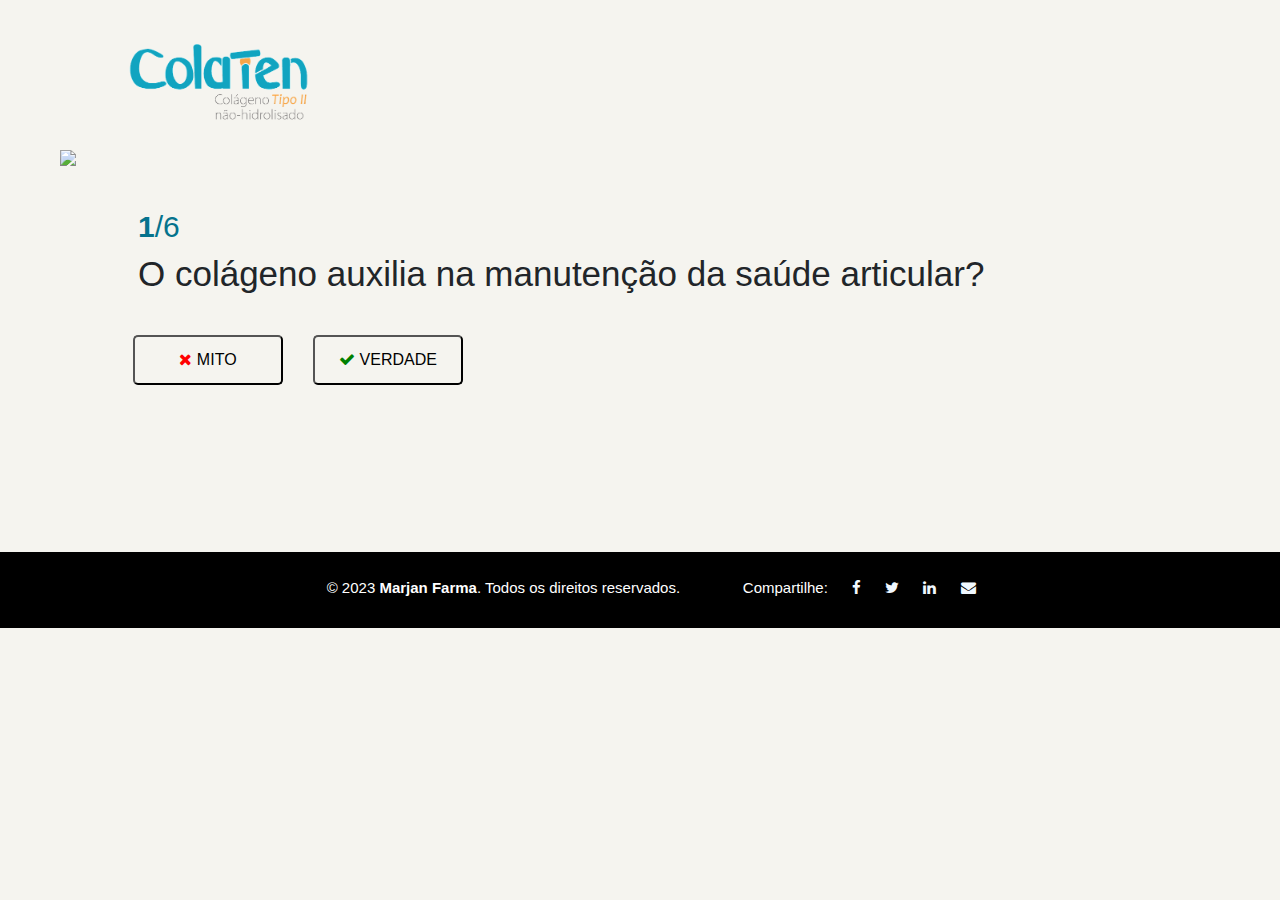
==== commit 0cd9f6e1: "commit final 2" ====
--- a/perguntas.html
+++ b/perguntas.html
@@ -7,14 +7,13 @@
     <meta name="keywords" content="saúde,bem-estar,vitaminas,nutrientes,estrresse,qualidade de vida">
     <meta name="description" content="Informações sobre bem estar com Colaten">
     <link rel="stylesheet" type="text/css" href="CSS/main.css" media="screen" />
-    <link rel="stylesheet" href="https://unpkg.com/aos@next/dist/aos.css" />
     <link rel="stylesheet" href="https://stackpath.bootstrapcdn.com/bootstrap/4.4.1/css/bootstrap.min.css"
         integrity="sha384-Vkoo8x4CGsO3+Hhxv8T/Q5PaXtkKtu6ug5TOeNV6gBiFeWPGFN9MuhOf23Q9Ifjh" crossorigin="anonymous">
     <link rel="stylesheet" href="https://cdnjs.cloudflare.com/ajax/libs/font-awesome/4.7.0/css/font-awesome.min.css">
 </head>
-<body>
+<body style="background-color: #f5f4ef">
    
-    <div id="first-quest-Js" class="fisrt-quest" data-aos="zoom-out" data-aos-delay="50" data-aos-duration="900">
+    <div id="first-quest-Js" class="fisrt-quest" >
             <div class="fundo" >
                 <a href="https://colaten.com.br">
                     <button class="logo-button"><img class="imagem-logo" src="imagens/logo.png" ></button>
@@ -44,31 +43,9 @@
                     </div>
                 </div>
             </div>
-            <div class="rodape-de-resposta">
-                <p  class="direitos">© 2023 <strong>Marjan Farma</strong>. Todos os direitos reservados.</p>
-                <div  class="social">
-                    <p class="compartilhe" style="color: white;">Compartilhe:
-                        <a style="color: aliceblue;" href="https://www.facebook.com/sharer/sharer.php?u=https%3A%2F%2Finterativos.colaten.com.br%2Fcolageno-mitos-e-verdades&t=">
-                            <i style="margin-left: 20px;" class="fa fa-brands fa-facebook fa-1x "></i>
-                        </a>
-        
-                        <a style="color: aliceblue;" href="https://twitter.com/intent/tweet?source=https%3A%2F%2Finterativos.colaten.com.br%2Fcolageno-mitos-e-verdades&text=Descubra%20quais%20são%20os%206%20mitos%20e%20verdades%20sobre%20o%20colágeno.%0A%0AQuer%20tirar%20todas%20as%20suas%20dúvidas%20sobre%20a%20importância%20do%20colágeno%20para%20o%20nosso%20organismo%3F%20Descubra%20aqui!%0A%0Ahttps%3A%2F%2Finterativos.colaten.com.br%2Fcolageno-mitos-e-verdades">
-                            <i style="margin-left: 20px;" class=" fa fa-brands fa-twitter fa-1x"></i>
-                        </a>
-        
-                        <a style="color: aliceblue;" href="https://www.linkedin.com/uas/login?session_redirect=https%3A%2F%2Fwww.linkedin.com%2FshareArticle%3Fmini%3Dtrue%26url%3Dhttps%253A%252F%252Finterativos.colaten.com.br%252Fcolageno-mitos-e-verdades%26title%3D%26summary%3D%26source%3D">
-                            <i style="margin-left: 20px;" class="fa fa-brands fa-linkedin fa-1x"></i>
-                        </a>
-        
-                        <a style="color: aliceblue;" href="">
-                            <i style="margin-left: 20px;" class="fa fa-solid fa-envelope fa-1x"></i>
-                        </a>
-                    </p>
-                </div>
-            </div>
     </div>
     
-    <div id="tela-verdadeiro-1" class="resposta-verdadeiro" data-aos="zoom-out" data-aos-delay="50" data-aos-duration="900">
+    <div id="tela-verdadeiro-1" class="resposta-verdadeiro" >
             <div class="fundo">
                 <a href="https://colaten.com.br">
                     <button class="logo-button"><img class="imagem-logo" src="imagens/logo.png" ></button>
@@ -104,31 +81,9 @@
                     <img src="imagens/pergunta-1.png" class="img-quest-1-resposta">
                 </div>
             </div>
-            <div class="rodape-de-resposta">
-                <p  class="direitos">© 2023 <strong>Marjan Farma</strong>. Todos os direitos reservados.</p>
-                <div  class="social">
-                    <p class="compartilhe" style="color: white;">Compartilhe:
-                        <a style="color: aliceblue;" href="https://www.facebook.com/sharer/sharer.php?u=https%3A%2F%2Finterativos.colaten.com.br%2Fcolageno-mitos-e-verdades&t=">
-                            <i style="margin-left: 20px;" class="fa fa-brands fa-facebook fa-1x "></i>
-                        </a>
-        
-                        <a style="color: aliceblue;" href="https://twitter.com/intent/tweet?source=https%3A%2F%2Finterativos.colaten.com.br%2Fcolageno-mitos-e-verdades&text=Descubra%20quais%20são%20os%206%20mitos%20e%20verdades%20sobre%20o%20colágeno.%0A%0AQuer%20tirar%20todas%20as%20suas%20dúvidas%20sobre%20a%20importância%20do%20colágeno%20para%20o%20nosso%20organismo%3F%20Descubra%20aqui!%0A%0Ahttps%3A%2F%2Finterativos.colaten.com.br%2Fcolageno-mitos-e-verdades">
-                            <i style="margin-left: 20px;" class=" fa fa-brands fa-twitter fa-1x"></i>
-                        </a>
-        
-                        <a style="color: aliceblue;" href="https://www.linkedin.com/uas/login?session_redirect=https%3A%2F%2Fwww.linkedin.com%2FshareArticle%3Fmini%3Dtrue%26url%3Dhttps%253A%252F%252Finterativos.colaten.com.br%252Fcolageno-mitos-e-verdades%26title%3D%26summary%3D%26source%3D">
-                            <i style="margin-left: 20px;" class="fa fa-brands fa-linkedin fa-1x"></i>
-                        </a>
-        
-                        <a style="color: aliceblue;" href="">
-                            <i style="margin-left: 20px;" class="fa fa-solid fa-envelope fa-1x"></i>
-                        </a>
-                    </p>
-                </div>
-            </div>
     </div>
     
-    <div id="tela-mito-1" class="resposta-mito" data-aos="zoom-out" data-aos-delay="50" data-aos-duration="900">
+    <div id="tela-mito-1" class="resposta-mito" >
             <div class="fundo">
                 <a href="https://colaten.com.br">
                     <button class="logo-button"><img class="imagem-logo" src="imagens/logo.png" ></button>
@@ -163,35 +118,11 @@
                     <img src="imagens/pergunta-1.png" class="img-quest-1-resposta">
                 </div>
             </div>
-            
-    
-            <div class="rodape-de-resposta">
-                <p  class="direitos">© 2023 <strong>Marjan Farma</strong>. Todos os direitos reservados.</p>
-                <div  class="social">
-                    <p class="compartilhe" style="color: white;">Compartilhe:
-                        <a style="color: aliceblue;" href="https://www.facebook.com/sharer/sharer.php?u=https%3A%2F%2Finterativos.colaten.com.br%2Fcolageno-mitos-e-verdades&t=">
-                            <i style="margin-left: 20px;" class="fa fa-brands fa-facebook fa-1x "></i>
-                        </a>
-        
-                        <a style="color: aliceblue;" href="https://twitter.com/intent/tweet?source=https%3A%2F%2Finterativos.colaten.com.br%2Fcolageno-mitos-e-verdades&text=Descubra%20quais%20são%20os%206%20mitos%20e%20verdades%20sobre%20o%20colágeno.%0A%0AQuer%20tirar%20todas%20as%20suas%20dúvidas%20sobre%20a%20importância%20do%20colágeno%20para%20o%20nosso%20organismo%3F%20Descubra%20aqui!%0A%0Ahttps%3A%2F%2Finterativos.colaten.com.br%2Fcolageno-mitos-e-verdades">
-                            <i style="margin-left: 20px;" class=" fa fa-brands fa-twitter fa-1x"></i>
-                        </a>
-        
-                        <a style="color: aliceblue;" href="https://www.linkedin.com/uas/login?session_redirect=https%3A%2F%2Fwww.linkedin.com%2FshareArticle%3Fmini%3Dtrue%26url%3Dhttps%253A%252F%252Finterativos.colaten.com.br%252Fcolageno-mitos-e-verdades%26title%3D%26summary%3D%26source%3D">
-                            <i style="margin-left: 20px;" class="fa fa-brands fa-linkedin fa-1x"></i>
-                        </a>
-        
-                        <a style="color: aliceblue;" href="">
-                            <i style="margin-left: 20px;" class="fa fa-solid fa-envelope fa-1x"></i>
-                        </a>
-                    </p>
-                </div>
-            </div>
     </div>
     
     <!-- ---------------------------------------DIVISÃO DE PERGUNTAS-------------------------------------------------- -->
 
-    <div id="second-quest-Js" class="second-quest" data-aos="zoom-out" data-aos-delay="50" data-aos-duration="900">
+    <div id="second-quest-Js" class="second-quest" >
         <div class="fundo">
             <a href="https://colaten.com.br">
                 <button class="logo-button"><img class="imagem-logo" src="imagens/logo.png" ></button>
@@ -221,33 +152,9 @@
                 </div>
             </div>
         </div>
-        
-        
-        <div class="rodape-de-resposta">
-            <p class="direitos">© 2023 <strong>Marjan Farma</strong>. Todos os direitos reservados.</p>
-            <div  class="social">
-                <p class="compartilhe" style="color: white;">Compartilhe:
-                    <a style="color: aliceblue;" href="https://www.facebook.com/sharer/sharer.php?u=https%3A%2F%2Finterativos.colaten.com.br%2Fcolageno-mitos-e-verdades&t=">
-                        <i style="margin-left: 20px;" class="fa fa-brands fa-facebook fa-1x "></i>
-                    </a>
+    </div>
     
-                    <a style="color: aliceblue;" href="https://twitter.com/intent/tweet?source=https%3A%2F%2Finterativos.colaten.com.br%2Fcolageno-mitos-e-verdades&text=Descubra%20quais%20são%20os%206%20mitos%20e%20verdades%20sobre%20o%20colágeno.%0A%0AQuer%20tirar%20todas%20as%20suas%20dúvidas%20sobre%20a%20importância%20do%20colágeno%20para%20o%20nosso%20organismo%3F%20Descubra%20aqui!%0A%0Ahttps%3A%2F%2Finterativos.colaten.com.br%2Fcolageno-mitos-e-verdades">
-                        <i style="margin-left: 20px;" class=" fa fa-brands fa-twitter fa-1x"></i>
-                    </a>
-    
-                    <a style="color: aliceblue;" href="https://www.linkedin.com/uas/login?session_redirect=https%3A%2F%2Fwww.linkedin.com%2FshareArticle%3Fmini%3Dtrue%26url%3Dhttps%253A%252F%252Finterativos.colaten.com.br%252Fcolageno-mitos-e-verdades%26title%3D%26summary%3D%26source%3D">
-                        <i style="margin-left: 20px;" class="fa fa-brands fa-linkedin fa-1x"></i>
-                    </a>
-    
-                    <a style="color: aliceblue;" href="">
-                        <i style="margin-left: 20px;" class="fa fa-solid fa-envelope fa-1x"></i>
-                    </a>
-                </p>
-            </div>
-        </div>
-    </div>
-    
-    <div id="tela-verdadeiro-2" class="resposta-verdadeiro-2" data-aos="zoom-out" data-aos-delay="50" data-aos-duration="900">
+    <div id="tela-verdadeiro-2" class="resposta-verdadeiro-2" >
         <div class="fundo">
             <a href="https://colaten.com.br">
                 <button class="logo-button"><img class="imagem-logo" src="imagens/logo.png" ></button>
@@ -281,8 +188,262 @@
                 <img src="imagens/pergunta-2.png" class="img-quest-2-respostas">
             </div>
         </div>
-
-
+    </div>
+
+    <div id="tela-mito-2" class="resposta-mito-2" >
+        <div class="fundo">
+            <a href="https://colaten.com.br">
+                <button class="logo-button"><img class="imagem-logo" src="imagens/logo.png" ></button>
+            </a>
+        </div>
+        <div class="body-resposta-1">
+            <div class="parte-esquerda-resposta-2">
+                <h6 class="correct-answer">
+                    <i style="color: green;" class="fa fa-solid fa-check"></i>
+                    RESPOSTA CORRETA!
+                </h6>
+                <div class="answer-text-2">
+                    <h2 class="text-tittle-2">
+                        <strong>MITO!</strong> Não é porque você está comprando suplemento de colágeno que, necessariamente, 
+                        ele vai suprir as suas necessidades orgânicas.
+                    </h2>
+                    <P class="text">
+                        Para começar, o colágeno pode ser hidrolisado ou não. A versão hidrolisada é composta por partículas 
+                        menores que facilitam a absorção no organismo. Já o colágeno não hidrolisado é a estrutura da proteína 
+                        intacta, ou seja, não desnaturada.
+                    </P>
+                </div>
+                <button id="proximo-to-2.3" onClick="onClick()" id="proximo-to-2.3" class="faca-quiz">
+                    <p class="fazer-texto">Próximo
+                        <i style="margin-left:2px; margin-top:5px" class=" fa far-solid fa-chevron-right">
+                        </i>
+                    </p>
+                </button>
+            </div>
+            <div>
+                <img src="imagens/pergunta-2.png" class="img-quest-2-respostas">
+            </div>
+        </div>
+    </div>
+
+    <!-- ---------------------------------------DIVISÃO DE PERGUNTAS-------------------------------------------------- -->
+
+    <!-- a div "container" é a div mãe da matriz enquanto as DIV's "row" são as linhas e as DIV's col-sm são as colunas   -->
+        
+    <div id="third-quest-Js" class="third-quest" >
+        <div class="container" >
+            <div class="row">
+              <div class="col-sm">
+                <div class="fundo">
+                    <a href="https://colaten.com.br">
+                        <button class="logo-button"><img class="imagem-logo" src="imagens/logo.png" ></button>
+                    </a>
+                </div>
+              </div>
+            </div>
+            <div class="row">
+                <div class="col-sm" style="text-align: center;">
+                    <div>
+                        <img src="imagens/pergunta-3.png" class="img-quest-3">
+                    </div>
+                </div>
+                <div class="col-sm" style="text-align: center;">
+                    <div class="direita-pergunta-3">
+                        <div>
+                            <h3 class="contagem-3"> <strong>3</strong>/6</h3>
+                    
+                            <h2 class="pergunta-3">Colágeno engorda</h2>
+                       </div>
+                        <div class="resposta-mito-verdade-3">          
+                            <button id="mitoButton-3" type="button" onClick="onClick()"  class="mito">
+                                <i style="color: red;" class="fa fa-times"></i>
+                                MITO
+                            </button>
+                
+                            <button id="trueButton-3" class="verdadeiro">
+                                <i style="color: green;" class="fa fa-solid fa-check"></i>
+                                VERDADE
+                            </button>
+                        </div>
+                    </div>
+                  </div>
+              </div>
+              
+          </div>
+    </div>
+
+    <div id="tela-verdadeiro-3" class="resposta-verdadeiro-3" >
+        <div class="fundo">
+            <a href="https://colaten.com.br">
+                <button class="logo-button"><img class="imagem-logo" src="imagens/logo.png" ></button>
+            </a>
+        </div>
+        <div class="body-resposta-1">
+            <div class="parte-esquerda-resposta-3">
+                <h6 class="correct-answer">
+                    <i style="color: red;" class="fa fa-times"></i>
+                    RESPOSTA INCORRETA
+                </h6>
+        
+                <div class="answer-text">
+                    <h2 class="text-tittle">
+                        <strong>MITO!</strong> O colágeno não tem nenhuma relação com o ganho ou a perda de peso.
+                    </h2>
+                    <P class="text">
+                        Trata-se de uma proteína indispensável para a formação de todos os tecidos em nosso corpo. Por mais que a sua suplementação tenha algumas calorias acompanhando, elas não são suficientes para resultar no ganho de peso.
+                    </P>
+                </div>
+        
+                <button id="proximo-to-4" class="faca-quiz">
+                    <p class="fazer-texto">Próximo
+                        <i style="margin-left:2px; margin-top:5px" class=" fa far-solid fa-chevron-right">
+                        </i>
+                    </p>
+                </button>
+            </div>
+            <div>
+                <img src="imagens/pergunta-3.png" class="img-quest-3-respostas">
+            </div>
+        </div>
+    </div>
+
+    <div id="tela-mito-3"  class="resposta-mito-3" >
+        <div class="fundo">
+            <a href="https://colaten.com.br">
+                <button class="logo-button"><img class="imagem-logo" src="imagens/logo.png" ></button>
+            </a>
+        </div>
+        <div class="body-resposta-1">
+            <div class="parte-esquerda-resposta-3">
+                <h6 class="correct-answer">
+                    <i style="color: green;" class="fa fa-solid fa-check"></i>
+                    RESPOSTA CORRETA!
+                </h6>
+                <div class="answer-text">
+                    <h2 class="text-tittle">
+                        <strong>MITO!</strong> O colágeno não tem nenhuma relação com o ganho ou a perda de peso.
+                    </h2>
+                    <P class="text">
+                        Trata-se de uma proteína indispensável para a formação de todos os tecidos em nosso corpo. Por mais que a sua suplementação tenha algumas calorias acompanhando, elas não são suficientes para resultar no ganho de peso.
+                    </P>
+                </div>
+        
+                <button id="proximo-to-2.4" class="faca-quiz">
+                    <p class="fazer-texto">Próximo
+                        <i style="margin-left:2px; margin-top:5px" class=" fa far-solid fa-chevron-right">
+                        </i>
+                    </p>
+                </button>
+            </div>
+            <div>
+                <img src="imagens/pergunta-3.png" class="img-quest-3-respostas">
+            </div>
+        </div>
+    </div>
+
+    <!-- ---------------------------------------DIVISÃO DE PERGUNTAS-------------------------------------------------- -->
+
+    <div id="fourth-quest-Js" class="fourth-quest">
+            <div class="fundo">
+                <a href="https://colaten.com.br">
+                    <button class="logo-button"><img class="imagem-logo" src="imagens/logo.png" ></button>
+                </a>
+            </div>
+            <div class="body-pergunta-4">
+                <div>
+                    <img src="imagens/pergunta-4.png" class="img-quest-4">
+                </div>
+                <div class="direita-pergunta-4">
+                    <div>
+                        <h3 class="contagem-4"> <strong>4</strong>/6</h3>
+                
+                        <h2 class="pergunta-4">Colágeno fortalece as unhas e os cabelos.</h2>
+                    </div>
+            
+                    <div class="resposta-mito-verdade-4">          
+                        <button id="mitoButton-4" class="mito">
+                            <i style="color: red;" class="fa fa-times"></i>
+                            MITO
+                        </button>
+            
+                        <button id="trueButton-4" type="button" onClick="onClick()" class="verdadeiro">
+                            <i style="color: green;" class="fa fa-solid fa-check"></i>
+                            VERDADE
+                        </button>
+                    </div>
+                </div>
+            </div>
+    </div>
+
+    <div id="tela-verdadeiro-4" class="resposta-verdadeiro-4">
+        <div class="fundo">
+            <a href="https://colaten.com.br">
+                <button class="logo-button"><img class="imagem-logo" src="imagens/logo.png" ></button>
+            </a>
+        </div>
+        <div class="body-resposta-1">
+            <div class="parte-esquerda-resposta-3">
+                <h6 class="correct-answer">
+                    <i style="color: green;" class="fa fa-solid fa-check"></i>
+                    RESPOSTA CORRETA! 
+                </h6>
+        
+                <div class="answer-text">
+                    <h2 class="text-tittle">
+                        <strong>VERDADE!</strong> Por ser composta pelos aminoácidos responsáveis pelo fortalecimento de unhas e cabelos,
+                    </h2>
+                    <P class="text">
+                        é natural que o colágeno contribua para que os dois cresçam de forma mais rápida e saudável. Uma rotina saudável e 
+                        uma dieta balanceada e rica em nutrientes pode intensificar tal ação.
+                    </P>
+                </div>
+        
+                <button id="proximo-to-5" class="faca-quiz">
+                    <p class="fazer-texto">Próximo
+                        <i style="margin-left:2px; margin-top:5px" class=" fa far-solid fa-chevron-right">
+                        </i>
+                    </p>
+                </button>
+            </div>
+            <div>
+                <img src="imagens/pergunta-4.png" class="img-quest-4-respostas">
+            </div>
+        </div>
+    </div>
+
+    <div id="tela-mito-4" class="resposta-mito-4">
+        <div class="fundo">
+            <a href="https://colaten.com.br">
+                <button class="logo-button"><img class="imagem-logo" src="imagens/logo.png" ></button>
+            </a>
+        </div>
+        <div class="body-resposta-1">
+            <div class="parte-esquerda-resposta-3">
+                <h6 class="correct-answer">
+                    <i style="color: red;" class="fa fa-times"></i>
+                    RESPOSTA INCORRETA
+                </h6>
+                <div class="answer-text">
+                    <h2 class="text-tittle">
+                        <strong>VERDADE!</strong> Por ser composta pelos aminoácidos responsáveis pelo fortalecimento de unhas e cabelos,
+                    </h2>
+                    <P class="text">
+                        é natural que o colágeno contribua para que os dois cresçam de forma mais rápida e saudável. Uma rotina saudável e 
+                        uma dieta balanceada e rica em nutrientes pode intensificar tal ação.
+                    </P>
+                </div>
+        
+                <button id="proximo-to-2.5" class="faca-quiz">
+                    <p class="fazer-texto">Próximo
+                        <i style="margin-left:2px; margin-top:5px" class=" fa far-solid fa-chevron-right">
+                        </i>
+                    </p>
+                </button>
+            </div>
+            <div>
+                <img src="imagens/pergunta-4.png" class="img-quest-4-respostas">
+            </div>
+        </div>
         <div class="rodape-de-resposta">
             <p  class="direitos">© 2023 <strong>Marjan Farma</strong>. Todos os direitos reservados.</p>
             <div  class="social">
@@ -307,455 +468,9 @@
         </div>
     </div>
 
-    <div id="tela-mito-2" class="resposta-mito-2" data-aos="zoom-out" data-aos-delay="50" data-aos-duration="900">
-        <div class="fundo">
-            <a href="https://colaten.com.br">
-                <button class="logo-button"><img class="imagem-logo" src="imagens/logo.png" ></button>
-            </a>
-        </div>
-        <div class="body-resposta-1">
-            <div class="parte-esquerda-resposta-2">
-                <h6 class="correct-answer">
-                    <i style="color: green;" class="fa fa-solid fa-check"></i>
-                    RESPOSTA CORRETA!
-                </h6>
-                <div class="answer-text-2">
-                    <h2 class="text-tittle-2">
-                        <strong>MITO!</strong> Não é porque você está comprando suplemento de colágeno que, necessariamente, 
-                        ele vai suprir as suas necessidades orgânicas.
-                    </h2>
-                    <P class="text">
-                        Para começar, o colágeno pode ser hidrolisado ou não. A versão hidrolisada é composta por partículas 
-                        menores que facilitam a absorção no organismo. Já o colágeno não hidrolisado é a estrutura da proteína 
-                        intacta, ou seja, não desnaturada.
-                    </P>
-                </div>
-                <button id="proximo-to-2.3" onClick="onClick()" id="proximo-to-2.3" class="faca-quiz">
-                    <p class="fazer-texto">Próximo
-                        <i style="margin-left:2px; margin-top:5px" class=" fa far-solid fa-chevron-right">
-                        </i>
-                    </p>
-                </button>
-            </div>
-            <div>
-                <img src="imagens/pergunta-2.png" class="img-quest-2-respostas">
-            </div>
-        </div>
-        <!-- <div class="body-resposta-1">
-            <div class="body-resposta-2">
-                <div class="parte-esquerda-resposta-2">
-                    <h6 class="correct-answer">
-                        <i style="color: green;" class="fa fa-solid fa-check"></i>
-                        RESPOSTA CORRETA!
-                    </h6>
-                    <div class="answer-text-2">
-                        <h2 class="text-tittle-2">
-                            <strong>MITO!</strong> Não é porque você está comprando suplemento de colágeno que, necessariamente, 
-                            ele vai suprir as suas necessidades orgânicas.
-                        </h2>
-                        <P class="text">
-                            Para começar, o colágeno pode ser hidrolisado ou não. A versão hidrolisada é composta por partículas 
-                            menores que facilitam a absorção no organismo. Já o colágeno não hidrolisado é a estrutura da proteína 
-                            intacta, ou seja, não desnaturada.
-                        </P>
-                    </div>
-                    <button id="proximo-to-2.3" onClick="onClick()" id="proximo-to-2.3" class="faca-quiz">
-                        <p class="fazer-texto">Próximo
-                            <i style="margin-left:2px; margin-top:5px" class=" fa far-solid fa-chevron-right">
-                            </i>
-                        </p>
-                    </button>
-                </div>
-                <div>
-                    <img src="imagens/pergunta-2.png" class="img-quest-2-respostas">
-                </div>
-            </div>
-        </div> -->
-
-        <div class="rodape-de-resposta">
-            <p  class="direitos">© 2023 <strong>Marjan Farma</strong>. Todos os direitos reservados.</p>
-            <div  class="social">
-                <p class="compartilhe" style="color: white;">Compartilhe:
-                    <a style="color: aliceblue;" href="https://www.facebook.com/sharer/sharer.php?u=https%3A%2F%2Finterativos.colaten.com.br%2Fcolageno-mitos-e-verdades&t=">
-                        <i style="margin-left: 20px;" class="fa fa-brands fa-facebook fa-1x "></i>
-                    </a>
-    
-                    <a style="color: aliceblue;" href="https://twitter.com/intent/tweet?source=https%3A%2F%2Finterativos.colaten.com.br%2Fcolageno-mitos-e-verdades&text=Descubra%20quais%20são%20os%206%20mitos%20e%20verdades%20sobre%20o%20colágeno.%0A%0AQuer%20tirar%20todas%20as%20suas%20dúvidas%20sobre%20a%20importância%20do%20colágeno%20para%20o%20nosso%20organismo%3F%20Descubra%20aqui!%0A%0Ahttps%3A%2F%2Finterativos.colaten.com.br%2Fcolageno-mitos-e-verdades">
-                        <i style="margin-left: 20px;" class=" fa fa-brands fa-twitter fa-1x"></i>
-                    </a>
-    
-                    <a style="color: aliceblue;" href="https://www.linkedin.com/uas/login?session_redirect=https%3A%2F%2Fwww.linkedin.com%2FshareArticle%3Fmini%3Dtrue%26url%3Dhttps%253A%252F%252Finterativos.colaten.com.br%252Fcolageno-mitos-e-verdades%26title%3D%26summary%3D%26source%3D">
-                        <i style="margin-left: 20px;" class="fa fa-brands fa-linkedin fa-1x"></i>
-                    </a>
-    
-                    <a style="color: aliceblue;" href="">
-                        <i style="margin-left: 20px;" class="fa fa-solid fa-envelope fa-1x"></i>
-                    </a>
-                </p>
-            </div>
-        </div>
-    </div>
-
     <!-- ---------------------------------------DIVISÃO DE PERGUNTAS-------------------------------------------------- -->
 
-    <!-- a div "container" é a div mãe da matriz enquanto as DIV's "row" são as linhas e as DIV's col-sm são as colunas   -->
-        
-    <div id="third-quest-Js" class="third-quest" data-aos="zoom-out" data-aos-delay="50" data-aos-duration="900">
-        <div class="container" >
-            <div class="row">
-              <div class="col-sm">
-                <div class="fundo">
-                    <a href="https://colaten.com.br">
-                        <button class="logo-button"><img class="imagem-logo" src="imagens/logo.png" ></button>
-                    </a>
-                </div>
-              </div>
-            </div>
-            <div class="row">
-                <div class="col-sm" style="text-align: center;">
-                    <div>
-                        <img src="imagens/pergunta-3.png" class="img-quest-3">
-                    </div>
-                </div>
-                <div class="col-sm" style="text-align: center;">
-                    <div class="direita-pergunta-3">
-                        <div>
-                            <h3 class="contagem-3"> <strong>3</strong>/6</h3>
-                    
-                            <h2 class="pergunta-3">Colágeno engorda</h2>
-                       </div>
-                        <div class="resposta-mito-verdade-3">          
-                            <button id="mitoButton-3" type="button" onClick="onClick()"  class="mito">
-                                <i style="color: red;" class="fa fa-times"></i>
-                                MITO
-                            </button>
-                
-                            <button id="trueButton-3" class="verdadeiro">
-                                <i style="color: green;" class="fa fa-solid fa-check"></i>
-                                VERDADE
-                            </button>
-                        </div>
-                    </div>
-                  </div>
-              </div>
-              
-          </div>
-          <div class="rodape-de-resposta">
-            <p  class="direitos">© 2023 <strong>Marjan Farma</strong>. Todos os direitos reservados.</p>
-            <div  class="social">
-                <p class="compartilhe" style="color: white;">Compartilhe:
-                    <a style="color: aliceblue;" href="https://www.facebook.com/sharer/sharer.php?u=https%3A%2F%2Finterativos.colaten.com.br%2Fcolageno-mitos-e-verdades&t=">
-                        <i style="margin-left: 20px;" class="fa fa-brands fa-facebook fa-1x "></i>
-                    </a>
-    
-                    <a style="color: aliceblue;" href="https://twitter.com/intent/tweet?source=https%3A%2F%2Finterativos.colaten.com.br%2Fcolageno-mitos-e-verdades&text=Descubra%20quais%20são%20os%206%20mitos%20e%20verdades%20sobre%20o%20colágeno.%0A%0AQuer%20tirar%20todas%20as%20suas%20dúvidas%20sobre%20a%20importância%20do%20colágeno%20para%20o%20nosso%20organismo%3F%20Descubra%20aqui!%0A%0Ahttps%3A%2F%2Finterativos.colaten.com.br%2Fcolageno-mitos-e-verdades">
-                        <i style="margin-left: 20px;" class=" fa fa-brands fa-twitter fa-1x"></i>
-                    </a>
-    
-                    <a style="color: aliceblue;" href="https://www.linkedin.com/uas/login?session_redirect=https%3A%2F%2Fwww.linkedin.com%2FshareArticle%3Fmini%3Dtrue%26url%3Dhttps%253A%252F%252Finterativos.colaten.com.br%252Fcolageno-mitos-e-verdades%26title%3D%26summary%3D%26source%3D">
-                        <i style="margin-left: 20px;" class="fa fa-brands fa-linkedin fa-1x"></i>
-                    </a>
-    
-                    <a style="color: aliceblue;" href="">
-                        <i style="margin-left: 20px;" class="fa fa-solid fa-envelope fa-1x"></i>
-                    </a>
-                </p>
-            </div>
-        </div>
-    </div>
-
-    <div id="tela-verdadeiro-3" class="resposta-verdadeiro-3" data-aos="zoom-out" data-aos-delay="50" data-aos-duration="900">
-        <div class="fundo">
-            <a href="https://colaten.com.br">
-                <button class="logo-button"><img class="imagem-logo" src="imagens/logo.png" ></button>
-            </a>
-        </div>
-        <div class="body-resposta-1">
-            <div class="parte-esquerda-resposta-3">
-                <h6 class="correct-answer">
-                    <i style="color: red;" class="fa fa-times"></i>
-                    RESPOSTA INCORRETA
-                </h6>
-        
-                <div class="answer-text">
-                    <h2 class="text-tittle">
-                        <strong>MITO!</strong> O colágeno não tem nenhuma relação com o ganho ou a perda de peso.
-                    </h2>
-                    <P class="text">
-                        Trata-se de uma proteína indispensável para a formação de todos os tecidos em nosso corpo. Por mais que a sua suplementação tenha algumas calorias acompanhando, elas não são suficientes para resultar no ganho de peso.
-                    </P>
-                </div>
-        
-                <button id="proximo-to-4" class="faca-quiz">
-                    <p class="fazer-texto">Próximo
-                        <i style="margin-left:2px; margin-top:5px" class=" fa far-solid fa-chevron-right">
-                        </i>
-                    </p>
-                </button>
-            </div>
-            <div>
-                <img src="imagens/pergunta-3.png" class="img-quest-3-respostas">
-            </div>
-        </div>
-       
-
-        <div class="rodape-de-resposta">
-            <p  class="direitos">© 2023 <strong>Marjan Farma</strong>. Todos os direitos reservados.</p>
-            <div  class="social">
-                <p class="compartilhe" style="color: white;">Compartilhe:
-                    <a style="color: aliceblue;" href="https://www.facebook.com/sharer/sharer.php?u=https%3A%2F%2Finterativos.colaten.com.br%2Fcolageno-mitos-e-verdades&t=">
-                        <i style="margin-left: 20px;" class="fa fa-brands fa-facebook fa-1x "></i>
-                    </a>
-    
-                    <a style="color: aliceblue;" href="https://twitter.com/intent/tweet?source=https%3A%2F%2Finterativos.colaten.com.br%2Fcolageno-mitos-e-verdades&text=Descubra%20quais%20são%20os%206%20mitos%20e%20verdades%20sobre%20o%20colágeno.%0A%0AQuer%20tirar%20todas%20as%20suas%20dúvidas%20sobre%20a%20importância%20do%20colágeno%20para%20o%20nosso%20organismo%3F%20Descubra%20aqui!%0A%0Ahttps%3A%2F%2Finterativos.colaten.com.br%2Fcolageno-mitos-e-verdades">
-                        <i style="margin-left: 20px;" class=" fa fa-brands fa-twitter fa-1x"></i>
-                    </a>
-    
-                    <a style="color: aliceblue;" href="https://www.linkedin.com/uas/login?session_redirect=https%3A%2F%2Fwww.linkedin.com%2FshareArticle%3Fmini%3Dtrue%26url%3Dhttps%253A%252F%252Finterativos.colaten.com.br%252Fcolageno-mitos-e-verdades%26title%3D%26summary%3D%26source%3D">
-                        <i style="margin-left: 20px;" class="fa fa-brands fa-linkedin fa-1x"></i>
-                    </a>
-    
-                    <a style="color: aliceblue;" href="">
-                        <i style="margin-left: 20px;" class="fa fa-solid fa-envelope fa-1x"></i>
-                    </a>
-                </p>
-            </div>
-        </div>
-    </div>
-
-    <div id="tela-mito-3"  class="resposta-mito-3" data-aos="zoom-out" data-aos-delay="50" data-aos-duration="900">
-        <div class="fundo">
-            <a href="https://colaten.com.br">
-                <button class="logo-button"><img class="imagem-logo" src="imagens/logo.png" ></button>
-            </a>
-        </div>
-        <div class="body-resposta-1">
-            <div class="parte-esquerda-resposta-3">
-                <h6 class="correct-answer">
-                    <i style="color: green;" class="fa fa-solid fa-check"></i>
-                    RESPOSTA CORRETA!
-                </h6>
-                <div class="answer-text">
-                    <h2 class="text-tittle">
-                        <strong>MITO!</strong> O colágeno não tem nenhuma relação com o ganho ou a perda de peso.
-                    </h2>
-                    <P class="text">
-                        Trata-se de uma proteína indispensável para a formação de todos os tecidos em nosso corpo. Por mais que a sua suplementação tenha algumas calorias acompanhando, elas não são suficientes para resultar no ganho de peso.
-                    </P>
-                </div>
-        
-                <button id="proximo-to-2.4" class="faca-quiz">
-                    <p class="fazer-texto">Próximo
-                        <i style="margin-left:2px; margin-top:5px" class=" fa far-solid fa-chevron-right">
-                        </i>
-                    </p>
-                </button>
-            </div>
-            <div>
-                <img src="imagens/pergunta-3.png" class="img-quest-3-respostas">
-            </div>
-        </div>
-
-        <div class="rodape-de-resposta">
-            <p  class="direitos">© 2023 <strong>Marjan Farma</strong>. Todos os direitos reservados.</p>
-            <div  class="social">
-                <p class="compartilhe" style="color: white;">Compartilhe:
-                    <a style="color: aliceblue;" href="https://www.facebook.com/sharer/sharer.php?u=https%3A%2F%2Finterativos.colaten.com.br%2Fcolageno-mitos-e-verdades&t=">
-                        <i style="margin-left: 20px;" class="fa fa-brands fa-facebook fa-1x "></i>
-                    </a>
-    
-                    <a style="color: aliceblue;" href="https://twitter.com/intent/tweet?source=https%3A%2F%2Finterativos.colaten.com.br%2Fcolageno-mitos-e-verdades&text=Descubra%20quais%20são%20os%206%20mitos%20e%20verdades%20sobre%20o%20colágeno.%0A%0AQuer%20tirar%20todas%20as%20suas%20dúvidas%20sobre%20a%20importância%20do%20colágeno%20para%20o%20nosso%20organismo%3F%20Descubra%20aqui!%0A%0Ahttps%3A%2F%2Finterativos.colaten.com.br%2Fcolageno-mitos-e-verdades">
-                        <i style="margin-left: 20px;" class=" fa fa-brands fa-twitter fa-1x"></i>
-                    </a>
-    
-                    <a style="color: aliceblue;" href="https://www.linkedin.com/uas/login?session_redirect=https%3A%2F%2Fwww.linkedin.com%2FshareArticle%3Fmini%3Dtrue%26url%3Dhttps%253A%252F%252Finterativos.colaten.com.br%252Fcolageno-mitos-e-verdades%26title%3D%26summary%3D%26source%3D">
-                        <i style="margin-left: 20px;" class="fa fa-brands fa-linkedin fa-1x"></i>
-                    </a>
-    
-                    <a style="color: aliceblue;" href="">
-                        <i style="margin-left: 20px;" class="fa fa-solid fa-envelope fa-1x"></i>
-                    </a>
-                </p>
-            </div>
-        </div>
-    </div>
-
-    <!-- ---------------------------------------DIVISÃO DE PERGUNTAS-------------------------------------------------- -->
-
-    <div id="fourth-quest-Js" class="fourth-quest" data-aos="zoom-out" data-aos-delay="50" data-aos-duration="900">
-            <div class="fundo">
-                <a href="https://colaten.com.br">
-                    <button class="logo-button"><img class="imagem-logo" src="imagens/logo.png" ></button>
-                </a>
-            </div>
-            <div class="body-pergunta-4">
-                <div>
-                    <img src="imagens/pergunta-4.png" class="img-quest-4">
-                </div>
-                <div class="direita-pergunta-4">
-                    <div>
-                        <h3 class="contagem-4"> <strong>4</strong>/6</h3>
-                
-                        <h2 class="pergunta-4">Colágeno fortalece as unhas e os cabelos.</h2>
-                    </div>
-            
-                    <div class="resposta-mito-verdade-4">          
-                        <button id="mitoButton-4" class="mito">
-                            <i style="color: red;" class="fa fa-times"></i>
-                            MITO
-                        </button>
-            
-                        <button id="trueButton-4" type="button" onClick="onClick()" class="verdadeiro">
-                            <i style="color: green;" class="fa fa-solid fa-check"></i>
-                            VERDADE
-                        </button>
-                    </div>
-                </div>
-            </div>
-            <div class="rodape-de-resposta">
-                <p  class="direitos">© 2023 <strong>Marjan Farma</strong>. Todos os direitos reservados.</p>
-                <div  class="social">
-                    <p class="compartilhe" style="color: white;">Compartilhe:
-                        <a style="color: aliceblue;" href="https://www.facebook.com/sharer/sharer.php?u=https%3A%2F%2Finterativos.colaten.com.br%2Fcolageno-mitos-e-verdades&t=">
-                            <i style="margin-left: 20px;" class="fa fa-brands fa-facebook fa-1x "></i>
-                        </a>
-        
-                        <a style="color: aliceblue;" href="https://twitter.com/intent/tweet?source=https%3A%2F%2Finterativos.colaten.com.br%2Fcolageno-mitos-e-verdades&text=Descubra%20quais%20são%20os%206%20mitos%20e%20verdades%20sobre%20o%20colágeno.%0A%0AQuer%20tirar%20todas%20as%20suas%20dúvidas%20sobre%20a%20importância%20do%20colágeno%20para%20o%20nosso%20organismo%3F%20Descubra%20aqui!%0A%0Ahttps%3A%2F%2Finterativos.colaten.com.br%2Fcolageno-mitos-e-verdades">
-                            <i style="margin-left: 20px;" class=" fa fa-brands fa-twitter fa-1x"></i>
-                        </a>
-        
-                        <a style="color: aliceblue;" href="https://www.linkedin.com/uas/login?session_redirect=https%3A%2F%2Fwww.linkedin.com%2FshareArticle%3Fmini%3Dtrue%26url%3Dhttps%253A%252F%252Finterativos.colaten.com.br%252Fcolageno-mitos-e-verdades%26title%3D%26summary%3D%26source%3D">
-                            <i style="margin-left: 20px;" class="fa fa-brands fa-linkedin fa-1x"></i>
-                        </a>
-        
-                        <a style="color: aliceblue;" href="">
-                            <i style="margin-left: 20px;" class="fa fa-solid fa-envelope fa-1x"></i>
-                        </a>
-                    </p>
-                </div>
-            </div>
-    </div>
-
-    <div id="tela-verdadeiro-4" class="resposta-verdadeiro-4" data-aos="zoom-out" data-aos-delay="50" data-aos-duration="900">
-        <div class="fundo">
-            <a href="https://colaten.com.br">
-                <button class="logo-button"><img class="imagem-logo" src="imagens/logo.png" ></button>
-            </a>
-        </div>
-        <div class="body-resposta-1">
-            <div class="parte-esquerda-resposta-3">
-                <h6 class="correct-answer">
-                    <i style="color: green;" class="fa fa-solid fa-check"></i>
-                    RESPOSTA CORRETA! 
-                </h6>
-        
-                <div class="answer-text">
-                    <h2 class="text-tittle">
-                        <strong>VERDADE!</strong> Por ser composta pelos aminoácidos responsáveis pelo fortalecimento de unhas e cabelos,
-                    </h2>
-                    <P class="text">
-                        é natural que o colágeno contribua para que os dois cresçam de forma mais rápida e saudável. Uma rotina saudável e 
-                        uma dieta balanceada e rica em nutrientes pode intensificar tal ação.
-                    </P>
-                </div>
-        
-                <button id="proximo-to-5" class="faca-quiz">
-                    <p class="fazer-texto">Próximo
-                        <i style="margin-left:2px; margin-top:5px" class=" fa far-solid fa-chevron-right">
-                        </i>
-                    </p>
-                </button>
-            </div>
-            <div>
-                <img src="imagens/pergunta-4.png" class="img-quest-4-respostas">
-            </div>
-        </div>
-
-
-        <div class="rodape-de-resposta">
-            <p  class="direitos">© 2023 <strong>Marjan Farma</strong>. Todos os direitos reservados.</p>
-            <div  class="social">
-                <p class="compartilhe" style="color: white;">Compartilhe:
-                    <a style="color: aliceblue;" href="https://www.facebook.com/sharer/sharer.php?u=https%3A%2F%2Finterativos.colaten.com.br%2Fcolageno-mitos-e-verdades&t=">
-                        <i style="margin-left: 20px;" class="fa fa-brands fa-facebook fa-1x "></i>
-                    </a>
-    
-                    <a style="color: aliceblue;" href="https://twitter.com/intent/tweet?source=https%3A%2F%2Finterativos.colaten.com.br%2Fcolageno-mitos-e-verdades&text=Descubra%20quais%20são%20os%206%20mitos%20e%20verdades%20sobre%20o%20colágeno.%0A%0AQuer%20tirar%20todas%20as%20suas%20dúvidas%20sobre%20a%20importância%20do%20colágeno%20para%20o%20nosso%20organismo%3F%20Descubra%20aqui!%0A%0Ahttps%3A%2F%2Finterativos.colaten.com.br%2Fcolageno-mitos-e-verdades">
-                        <i style="margin-left: 20px;" class=" fa fa-brands fa-twitter fa-1x"></i>
-                    </a>
-    
-                    <a style="color: aliceblue;" href="https://www.linkedin.com/uas/login?session_redirect=https%3A%2F%2Fwww.linkedin.com%2FshareArticle%3Fmini%3Dtrue%26url%3Dhttps%253A%252F%252Finterativos.colaten.com.br%252Fcolageno-mitos-e-verdades%26title%3D%26summary%3D%26source%3D">
-                        <i style="margin-left: 20px;" class="fa fa-brands fa-linkedin fa-1x"></i>
-                    </a>
-    
-                    <a style="color: aliceblue;" href="">
-                        <i style="margin-left: 20px;" class="fa fa-solid fa-envelope fa-1x"></i>
-                    </a>
-                </p>
-            </div>
-        </div>
-    </div>
-
-    <div id="tela-mito-4" class="resposta-mito-4" data-aos="zoom-out" data-aos-delay="50" data-aos-duration="900">
-        <div class="fundo">
-            <a href="https://colaten.com.br">
-                <button class="logo-button"><img class="imagem-logo" src="imagens/logo.png" ></button>
-            </a>
-        </div>
-        <div class="body-resposta-1">
-            <div class="parte-esquerda-resposta-3">
-                <h6 class="correct-answer">
-                    <i style="color: red;" class="fa fa-times"></i>
-                    RESPOSTA INCORRETA
-                </h6>
-                <div class="answer-text">
-                    <h2 class="text-tittle">
-                        <strong>VERDADE!</strong> Por ser composta pelos aminoácidos responsáveis pelo fortalecimento de unhas e cabelos,
-                    </h2>
-                    <P class="text">
-                        é natural que o colágeno contribua para que os dois cresçam de forma mais rápida e saudável. Uma rotina saudável e 
-                        uma dieta balanceada e rica em nutrientes pode intensificar tal ação.
-                    </P>
-                </div>
-        
-                <button id="proximo-to-2.5" class="faca-quiz">
-                    <p class="fazer-texto">Próximo
-                        <i style="margin-left:2px; margin-top:5px" class=" fa far-solid fa-chevron-right">
-                        </i>
-                    </p>
-                </button>
-            </div>
-            <div>
-                <img src="imagens/pergunta-4.png" class="img-quest-4-respostas">
-            </div>
-        </div>
-        <div class="rodape-de-resposta">
-            <p  class="direitos">© 2023 <strong>Marjan Farma</strong>. Todos os direitos reservados.</p>
-            <div  class="social">
-                <p class="compartilhe" style="color: white;">Compartilhe:
-                    <a style="color: aliceblue;" href="https://www.facebook.com/sharer/sharer.php?u=https%3A%2F%2Finterativos.colaten.com.br%2Fcolageno-mitos-e-verdades&t=">
-                        <i style="margin-left: 20px;" class="fa fa-brands fa-facebook fa-1x "></i>
-                    </a>
-    
-                    <a style="color: aliceblue;" href="https://twitter.com/intent/tweet?source=https%3A%2F%2Finterativos.colaten.com.br%2Fcolageno-mitos-e-verdades&text=Descubra%20quais%20são%20os%206%20mitos%20e%20verdades%20sobre%20o%20colágeno.%0A%0AQuer%20tirar%20todas%20as%20suas%20dúvidas%20sobre%20a%20importância%20do%20colágeno%20para%20o%20nosso%20organismo%3F%20Descubra%20aqui!%0A%0Ahttps%3A%2F%2Finterativos.colaten.com.br%2Fcolageno-mitos-e-verdades">
-                        <i style="margin-left: 20px;" class=" fa fa-brands fa-twitter fa-1x"></i>
-                    </a>
-    
-                    <a style="color: aliceblue;" href="https://www.linkedin.com/uas/login?session_redirect=https%3A%2F%2Fwww.linkedin.com%2FshareArticle%3Fmini%3Dtrue%26url%3Dhttps%253A%252F%252Finterativos.colaten.com.br%252Fcolageno-mitos-e-verdades%26title%3D%26summary%3D%26source%3D">
-                        <i style="margin-left: 20px;" class="fa fa-brands fa-linkedin fa-1x"></i>
-                    </a>
-    
-                    <a style="color: aliceblue;" href="">
-                        <i style="margin-left: 20px;" class="fa fa-solid fa-envelope fa-1x"></i>
-                    </a>
-                </p>
-            </div>
-        </div>
-    </div>
-
-    <!-- ---------------------------------------DIVISÃO DE PERGUNTAS-------------------------------------------------- -->
-
-    <div id="fifth-quest-Js" class="fifth-quest" data-aos="zoom-out" data-aos-delay="50" data-aos-duration="900">
+    <div id="fifth-quest-Js" class="fifth-quest">
             <div class="fundo">
                 <a href="https://colaten.com.br">
                     <button class="logo-button"><img class="imagem-logo" src="imagens/logo.png" ></button>
@@ -785,31 +500,9 @@
                     </div>
                 </div>
             </div>
-            <div class="rodape-de-resposta">
-                <p  class="direitos">© 2023 <strong>Marjan Farma</strong>. Todos os direitos reservados.</p>
-                <div  class="social">
-                    <p class="compartilhe" style="color: white;">Compartilhe:
-                        <a style="color: aliceblue;" href="https://www.facebook.com/sharer/sharer.php?u=https%3A%2F%2Finterativos.colaten.com.br%2Fcolageno-mitos-e-verdades&t=">
-                            <i style="margin-left: 20px;" class="fa fa-brands fa-facebook fa-1x "></i>
-                        </a>
-        
-                        <a style="color: aliceblue;" href="https://twitter.com/intent/tweet?source=https%3A%2F%2Finterativos.colaten.com.br%2Fcolageno-mitos-e-verdades&text=Descubra%20quais%20são%20os%206%20mitos%20e%20verdades%20sobre%20o%20colágeno.%0A%0AQuer%20tirar%20todas%20as%20suas%20dúvidas%20sobre%20a%20importância%20do%20colágeno%20para%20o%20nosso%20organismo%3F%20Descubra%20aqui!%0A%0Ahttps%3A%2F%2Finterativos.colaten.com.br%2Fcolageno-mitos-e-verdades">
-                            <i style="margin-left: 20px;" class=" fa fa-brands fa-twitter fa-1x"></i>
-                        </a>
-        
-                        <a style="color: aliceblue;" href="https://www.linkedin.com/uas/login?session_redirect=https%3A%2F%2Fwww.linkedin.com%2FshareArticle%3Fmini%3Dtrue%26url%3Dhttps%253A%252F%252Finterativos.colaten.com.br%252Fcolageno-mitos-e-verdades%26title%3D%26summary%3D%26source%3D">
-                            <i style="margin-left: 20px;" class="fa fa-brands fa-linkedin fa-1x"></i>
-                        </a>
-        
-                        <a style="color: aliceblue;" href="">
-                            <i style="margin-left: 20px;" class="fa fa-solid fa-envelope fa-1x"></i>
-                        </a>
-                    </p>
-                </div>
-            </div>
-    </div>
-
-    <div id="tela-verdadeiro-5" class="resposta-verdadeiro-5" data-aos="zoom-out" data-aos-delay="50" data-aos-duration="900">
+    </div>
+
+    <div id="tela-verdadeiro-5" class="resposta-verdadeiro-5">
         <div class="fundo">
             <a href="https://colaten.com.br">
                 <button class="logo-button"><img class="imagem-logo" src="imagens/logo.png" ></button>
@@ -843,33 +536,9 @@
                 <img src="imagens/pergunta-5.png" class="img-quest-5">
             </div>
         </div>
-
-
-        <div class="rodape-de-resposta">
-            <p  class="direitos">© 2023 <strong>Marjan Farma</strong>. Todos os direitos reservados.</p>
-            <div  class="social">
-                <p class="compartilhe" style="color: white;">Compartilhe:
-                    <a style="color: aliceblue;" href="https://www.facebook.com/sharer/sharer.php?u=https%3A%2F%2Finterativos.colaten.com.br%2Fcolageno-mitos-e-verdades&t=">
-                        <i style="margin-left: 20px;" class="fa fa-brands fa-facebook fa-1x "></i>
-                    </a>
-    
-                    <a style="color: aliceblue;" href="https://twitter.com/intent/tweet?source=https%3A%2F%2Finterativos.colaten.com.br%2Fcolageno-mitos-e-verdades&text=Descubra%20quais%20são%20os%206%20mitos%20e%20verdades%20sobre%20o%20colágeno.%0A%0AQuer%20tirar%20todas%20as%20suas%20dúvidas%20sobre%20a%20importância%20do%20colágeno%20para%20o%20nosso%20organismo%3F%20Descubra%20aqui!%0A%0Ahttps%3A%2F%2Finterativos.colaten.com.br%2Fcolageno-mitos-e-verdades">
-                        <i style="margin-left: 20px;" class=" fa fa-brands fa-twitter fa-1x"></i>
-                    </a>
-    
-                    <a style="color: aliceblue;" href="https://www.linkedin.com/uas/login?session_redirect=https%3A%2F%2Fwww.linkedin.com%2FshareArticle%3Fmini%3Dtrue%26url%3Dhttps%253A%252F%252Finterativos.colaten.com.br%252Fcolageno-mitos-e-verdades%26title%3D%26summary%3D%26source%3D">
-                        <i style="margin-left: 20px;" class="fa fa-brands fa-linkedin fa-1x"></i>
-                    </a>
-    
-                    <a style="color: aliceblue;" href="">
-                        <i style="margin-left: 20px;" class="fa fa-solid fa-envelope fa-1x"></i>
-                    </a>
-                </p>
-            </div>
-        </div>
-    </div>
-
-    <div id="tela-mito-5" class="resposta-mito-5" data-aos="zoom-out" data-aos-delay="50" data-aos-duration="900">
+    </div>
+
+    <div id="tela-mito-5" class="resposta-mito-5">
         <div class="fundo">
             <a href="https://colaten.com.br">
                 <button class="logo-button"><img class="imagem-logo" src="imagens/logo.png" ></button>
@@ -903,33 +572,11 @@
                 <img src="imagens/pergunta-5.png" class="img-quest-5">
             </div>
         </div>
-        <div class="rodape-de-resposta">
-            <p  class="direitos">© 2023 <strong>Marjan Farma</strong>. Todos os direitos reservados.</p>
-            <div  class="social">
-                <p class="compartilhe" style="color: white;">Compartilhe:
-                    <a style="color: aliceblue;" href="https://www.facebook.com/sharer/sharer.php?u=https%3A%2F%2Finterativos.colaten.com.br%2Fcolageno-mitos-e-verdades&t=">
-                        <i style="margin-left: 20px;" class="fa fa-brands fa-facebook fa-1x "></i>
-                    </a>
-    
-                    <a style="color: aliceblue;" href="https://twitter.com/intent/tweet?source=https%3A%2F%2Finterativos.colaten.com.br%2Fcolageno-mitos-e-verdades&text=Descubra%20quais%20são%20os%206%20mitos%20e%20verdades%20sobre%20o%20colágeno.%0A%0AQuer%20tirar%20todas%20as%20suas%20dúvidas%20sobre%20a%20importância%20do%20colágeno%20para%20o%20nosso%20organismo%3F%20Descubra%20aqui!%0A%0Ahttps%3A%2F%2Finterativos.colaten.com.br%2Fcolageno-mitos-e-verdades">
-                        <i style="margin-left: 20px;" class=" fa fa-brands fa-twitter fa-1x"></i>
-                    </a>
-    
-                    <a style="color: aliceblue;" href="https://www.linkedin.com/uas/login?session_redirect=https%3A%2F%2Fwww.linkedin.com%2FshareArticle%3Fmini%3Dtrue%26url%3Dhttps%253A%252F%252Finterativos.colaten.com.br%252Fcolageno-mitos-e-verdades%26title%3D%26summary%3D%26source%3D">
-                        <i style="margin-left: 20px;" class="fa fa-brands fa-linkedin fa-1x"></i>
-                    </a>
-    
-                    <a style="color: aliceblue;" href="">
-                        <i style="margin-left: 20px;" class="fa fa-solid fa-envelope fa-1x"></i>
-                    </a>
-                </p>
-            </div>
-        </div>
     </div>
 
     <!-- ---------------------------------------DIVISÃO DE PERGUNTAS-------------------------------------------------- -->
 
-    <div id="sixth-quest-Js" class="sixth-quest" data-aos="zoom-out" data-aos-delay="50" data-aos-duration="900">
+    <div id="sixth-quest-Js" class="sixth-quest">
             <div class="fundo">
                 <a href="https://colaten.com.br">
                     <button class="logo-button"><img class="imagem-logo" src="imagens/logo.png" ></button>
@@ -959,31 +606,9 @@
                     </div>
                 </div>
             </div>
-            <div class="rodape-de-resposta">
-                <p  class="direitos">© 2023 <strong>Marjan Farma</strong>. Todos os direitos reservados.</p>
-                <div  class="social">
-                    <p class="compartilhe" style="color: white;">Compartilhe:
-                        <a style="color: aliceblue;" href="https://www.facebook.com/sharer/sharer.php?u=https%3A%2F%2Finterativos.colaten.com.br%2Fcolageno-mitos-e-verdades&t=">
-                            <i style="margin-left: 20px;" class="fa fa-brands fa-facebook fa-1x "></i>
-                        </a>
-        
-                        <a style="color: aliceblue;" href="https://twitter.com/intent/tweet?source=https%3A%2F%2Finterativos.colaten.com.br%2Fcolageno-mitos-e-verdades&text=Descubra%20quais%20são%20os%206%20mitos%20e%20verdades%20sobre%20o%20colágeno.%0A%0AQuer%20tirar%20todas%20as%20suas%20dúvidas%20sobre%20a%20importância%20do%20colágeno%20para%20o%20nosso%20organismo%3F%20Descubra%20aqui!%0A%0Ahttps%3A%2F%2Finterativos.colaten.com.br%2Fcolageno-mitos-e-verdades">
-                            <i style="margin-left: 20px;" class=" fa fa-brands fa-twitter fa-1x"></i>
-                        </a>
-        
-                        <a style="color: aliceblue;" href="https://www.linkedin.com/uas/login?session_redirect=https%3A%2F%2Fwww.linkedin.com%2FshareArticle%3Fmini%3Dtrue%26url%3Dhttps%253A%252F%252Finterativos.colaten.com.br%252Fcolageno-mitos-e-verdades%26title%3D%26summary%3D%26source%3D">
-                            <i style="margin-left: 20px;" class="fa fa-brands fa-linkedin fa-1x"></i>
-                        </a>
-        
-                        <a style="color: aliceblue;" href="">
-                            <i style="margin-left: 20px;" class="fa fa-solid fa-envelope fa-1x"></i>
-                        </a>
-                    </p>
-                </div>
-            </div>
-    </div>
-
-    <div id="tela-verdadeiro-6" class="resposta-verdadeiro-6" data-aos="zoom-out" data-aos-delay="50" data-aos-duration="900">
+    </div>
+
+    <div id="tela-verdadeiro-6" class="resposta-verdadeiro-6">
         <div class="fundo">
             <a href="https://colaten.com.br">
                 <button class="logo-button"><img class="imagem-logo" src="imagens/logo.png" ></button>
@@ -1016,31 +641,9 @@
                 <img src="imagens/pergunta-6.png" class="img-quest-6-respostas">
             </div>
         </div>
-        <div class="rodape-de-resposta">
-            <p  class="direitos">© 2023 <strong>Marjan Farma</strong>. Todos os direitos reservados.</p>
-            <div  class="social">
-                <p class="compartilhe" style="color: white;">Compartilhe:
-                    <a style="color: aliceblue;" href="https://www.facebook.com/sharer/sharer.php?u=https%3A%2F%2Finterativos.colaten.com.br%2Fcolageno-mitos-e-verdades&t=">
-                        <i style="margin-left: 20px;" class="fa fa-brands fa-facebook fa-1x "></i>
-                    </a>
-    
-                    <a style="color: aliceblue;" href="https://twitter.com/intent/tweet?source=https%3A%2F%2Finterativos.colaten.com.br%2Fcolageno-mitos-e-verdades&text=Descubra%20quais%20são%20os%206%20mitos%20e%20verdades%20sobre%20o%20colágeno.%0A%0AQuer%20tirar%20todas%20as%20suas%20dúvidas%20sobre%20a%20importância%20do%20colágeno%20para%20o%20nosso%20organismo%3F%20Descubra%20aqui!%0A%0Ahttps%3A%2F%2Finterativos.colaten.com.br%2Fcolageno-mitos-e-verdades">
-                        <i style="margin-left: 20px;" class=" fa fa-brands fa-twitter fa-1x"></i>
-                    </a>
-    
-                    <a style="color: aliceblue;" href="https://www.linkedin.com/uas/login?session_redirect=https%3A%2F%2Fwww.linkedin.com%2FshareArticle%3Fmini%3Dtrue%26url%3Dhttps%253A%252F%252Finterativos.colaten.com.br%252Fcolageno-mitos-e-verdades%26title%3D%26summary%3D%26source%3D">
-                        <i style="margin-left: 20px;" class="fa fa-brands fa-linkedin fa-1x"></i>
-                    </a>
-    
-                    <a style="color: aliceblue;" href="">
-                        <i style="margin-left: 20px;" class="fa fa-solid fa-envelope fa-1x"></i>
-                    </a>
-                </p>
-            </div>
-        </div>
-    </div>
-
-    <div id="tela-mito-6" class="resposta-mito-6" data-aos="zoom-out" data-aos-delay="50" data-aos-duration="900">
+    </div>
+
+    <div id="tela-mito-6" class="resposta-mito-6">
         <div class="fundo">
             <a href="https://colaten.com.br">
                 <button class="logo-button"><img class="imagem-logo" src="imagens/logo.png" ></button>
@@ -1070,28 +673,6 @@
             </div>
             <div>
                 <img src="imagens/pergunta-6.png" class="img-quest-6-respostas">
-            </div>
-        </div>
-        <div class="rodape-de-resposta">
-            <p  class="direitos">© 2023 <strong>Marjan Farma</strong>. Todos os direitos reservados.</p>
-            <div  class="social">
-                <p class="compartilhe" style="color: white;">Compartilhe:
-                    <a style="color: aliceblue;" href="https://www.facebook.com/sharer/sharer.php?u=https%3A%2F%2Finterativos.colaten.com.br%2Fcolageno-mitos-e-verdades&t=">
-                        <i style="margin-left: 20px;" class="fa fa-brands fa-facebook fa-1x "></i>
-                    </a>
-    
-                    <a style="color: aliceblue;" href="https://twitter.com/intent/tweet?source=https%3A%2F%2Finterativos.colaten.com.br%2Fcolageno-mitos-e-verdades&text=Descubra%20quais%20são%20os%206%20mitos%20e%20verdades%20sobre%20o%20colágeno.%0A%0AQuer%20tirar%20todas%20as%20suas%20dúvidas%20sobre%20a%20importância%20do%20colágeno%20para%20o%20nosso%20organismo%3F%20Descubra%20aqui!%0A%0Ahttps%3A%2F%2Finterativos.colaten.com.br%2Fcolageno-mitos-e-verdades">
-                        <i style="margin-left: 20px;" class=" fa fa-brands fa-twitter fa-1x"></i>
-                    </a>
-    
-                    <a style="color: aliceblue;" href="https://www.linkedin.com/uas/login?session_redirect=https%3A%2F%2Fwww.linkedin.com%2FshareArticle%3Fmini%3Dtrue%26url%3Dhttps%253A%252F%252Finterativos.colaten.com.br%252Fcolageno-mitos-e-verdades%26title%3D%26summary%3D%26source%3D">
-                        <i style="margin-left: 20px;" class="fa fa-brands fa-linkedin fa-1x"></i>
-                    </a>
-    
-                    <a style="color: aliceblue;" href="">
-                        <i style="margin-left: 20px;" class="fa fa-solid fa-envelope fa-1x"></i>
-                    </a>
-                </p>
             </div>
         </div>
     </div>
@@ -1168,27 +749,28 @@
                 <img class="final-image" src="imagens/final.png">
             </div>
         </div>
-        <div class="rodape-de-resposta">
-            <p class="direitos">© 2023 <strong>Marjan Farma</strong>. Todos os direitos reservados.</p>
-            <div  class="social">
-                <p class="compartilhe" style="color: white;">Compartilhe:
-                    <a style="color: aliceblue;" href="https://www.facebook.com/sharer/sharer.php?u=https%3A%2F%2Finterativos.colaten.com.br%2Fcolageno-mitos-e-verdades&t=">
-                        <i style="margin-left: 20px;" class="fa fa-brands fa-facebook fa-1x "></i>
-                    </a>
-    
-                    <a style="color: aliceblue;" href="https://twitter.com/intent/tweet?source=https%3A%2F%2Finterativos.colaten.com.br%2Fcolageno-mitos-e-verdades&text=Descubra%20quais%20são%20os%206%20mitos%20e%20verdades%20sobre%20o%20colágeno.%0A%0AQuer%20tirar%20todas%20as%20suas%20dúvidas%20sobre%20a%20importância%20do%20colágeno%20para%20o%20nosso%20organismo%3F%20Descubra%20aqui!%0A%0Ahttps%3A%2F%2Finterativos.colaten.com.br%2Fcolageno-mitos-e-verdades">
-                        <i style="margin-left: 20px;" class=" fa fa-brands fa-twitter fa-1x"></i>
-                    </a>
-    
-                    <a style="color: aliceblue;" href="https://www.linkedin.com/uas/login?session_redirect=https%3A%2F%2Fwww.linkedin.com%2FshareArticle%3Fmini%3Dtrue%26url%3Dhttps%253A%252F%252Finterativos.colaten.com.br%252Fcolageno-mitos-e-verdades%26title%3D%26summary%3D%26source%3D">
-                        <i style="margin-left: 20px;" class="fa fa-brands fa-linkedin fa-1x"></i>
-                    </a>
-    
-                    <a style="color: aliceblue;" href="">
-                        <i style="margin-left: 20px;" class="fa fa-solid fa-envelope fa-1x"></i>
-                    </a>
-                </p>
-            </div>
+    </div>
+
+    <div class="rodape-de-resposta">
+        <p  class="direitos">© 2023 <strong>Marjan Farma</strong>. Todos os direitos reservados.</p>
+        <div  class="social">
+            <p class="compartilhe" style="color: white;">Compartilhe:
+                <a style="color: aliceblue;" href="https://www.facebook.com/sharer/sharer.php?u=https%3A%2F%2Finterativos.colaten.com.br%2Fcolageno-mitos-e-verdades&t=">
+                    <i style="margin-left: 20px;" class="fa fa-brands fa-facebook fa-1x "></i>
+                </a>
+
+                <a style="color: aliceblue;" href="https://twitter.com/intent/tweet?source=https%3A%2F%2Finterativos.colaten.com.br%2Fcolageno-mitos-e-verdades&text=Descubra%20quais%20são%20os%206%20mitos%20e%20verdades%20sobre%20o%20colágeno.%0A%0AQuer%20tirar%20todas%20as%20suas%20dúvidas%20sobre%20a%20importância%20do%20colágeno%20para%20o%20nosso%20organismo%3F%20Descubra%20aqui!%0A%0Ahttps%3A%2F%2Finterativos.colaten.com.br%2Fcolageno-mitos-e-verdades">
+                    <i style="margin-left: 20px;" class=" fa fa-brands fa-twitter fa-1x"></i>
+                </a>
+
+                <a style="color: aliceblue;" href="https://www.linkedin.com/uas/login?session_redirect=https%3A%2F%2Fwww.linkedin.com%2FshareArticle%3Fmini%3Dtrue%26url%3Dhttps%253A%252F%252Finterativos.colaten.com.br%252Fcolageno-mitos-e-verdades%26title%3D%26summary%3D%26source%3D">
+                    <i style="margin-left: 20px;" class="fa fa-brands fa-linkedin fa-1x"></i>
+                </a>
+
+                <a style="color: aliceblue;" href="">
+                    <i style="margin-left: 20px;" class="fa fa-solid fa-envelope fa-1x"></i>
+                </a>
+            </p>
         </div>
     </div>
 
@@ -1198,6 +780,5 @@
 <script src="https://cdnjs.cloudflare.com/ajax/libs/gsap/3.11.4/gsap.min.js"
         integrity="sha512-f8mwTB+Bs8a5c46DEm7HQLcJuHMBaH/UFlcgyetMqqkvTcYg4g5VXsYR71b3qC82lZytjNYvBj2pf0VekA9/FQ=="
         crossorigin="anonymous" referrerpolicy="no-referrer"></script>
-<script>AOS.init();</script>
 </body>
 </html>--- a/CSS/main.css
+++ b/CSS/main.css
@@ -270,7 +270,7 @@
     }
     .contagem-4{
         color: #05738d;
-        padding-left: 13px;
+        padding-left: 0.7em;
         font-size: 20px;
     }
     .pergunta-4{
@@ -281,7 +281,7 @@
     .resposta-mito-verdade-4{
         margin-top: 1.5em;
         padding-right: 10%;
-        margin-left: -5px;
+        margin-left: 0em;
         display: flex;
     }
     /* --------------------- FIM PERGUNTAS E RESPOSTAS DA PERGUNTA 4 ----------------------------------  */
@@ -355,7 +355,7 @@
     }
     .contagem-6{
         color: #05738d;
-        padding-left: 13px;
+        padding-left: 0.7em;
         font-size: 20px;
     }
     .pergunta-6{
@@ -386,8 +386,8 @@
     .final-image{
         margin-left: 11.5%;
         margin-top: 5%;
-        height: 200px;
-        width: 300px;
+        height: auto;
+        width: 80%;
     
     }
     .acerto{
@@ -407,7 +407,7 @@
         background-color: #ffffff;
         height: 30px;
         width: 150px;
-        margin-left: 31%;
+        margin-left: 26%;
         color: #009dbf;
         /* borda do botão  */
         border-color: #009dbf;
@@ -418,7 +418,7 @@
     }
     .social-final{
         padding-top: 15px;
-        margin-left: 28.5%;
+        margin-left: 22%;
     }
     .preencher{
         margin-left: 10%;
@@ -759,7 +759,7 @@
         .img-quest-3{
             margin-right: 30px;
             margin-left: 7em;
-            width: 100%; 
+            width: 140%; 
             height:auto;
         }
         .img-quest-3-respostas{
@@ -767,7 +767,7 @@
         }
         .direita-pergunta-3{
             margin-top: 17em;
-            margin-left: -15em;
+            margin-left: 0em;
         }
         .contagem-3{
             color: #05738d;
@@ -780,7 +780,7 @@
             font-size: 25px;
         }
         .resposta-mito-verdade-3{
-            margin-left: -5px;
+            margin-left: -10em;
             margin-top: 0em;
             display: flex;
         }
@@ -1102,9 +1102,10 @@
     
     .body-pagina{
         background-color: #f5f4ef;
-        height: 100%;
+        height: auto;
         width: 100%;
         margin: 0%;
+        padding-bottom: 0em;
     }
     .fundo{
         margin-left: 2.2%;
@@ -1165,7 +1166,7 @@
     .faca-quiz-inicial{
         width: 150px;
         height: 40px;
-        margin-top: 3%;
+        margin-top: 0%;
         margin-left: 10%;
         background-color: #009dbf;
         border: none;
@@ -1187,7 +1188,7 @@
     }
     .fazer-texto-initial{
         color: white;
-        margin-top:7px;
+        margin-top:-4px;
         font-size: 12px;
         font-weight: 600;
     }
